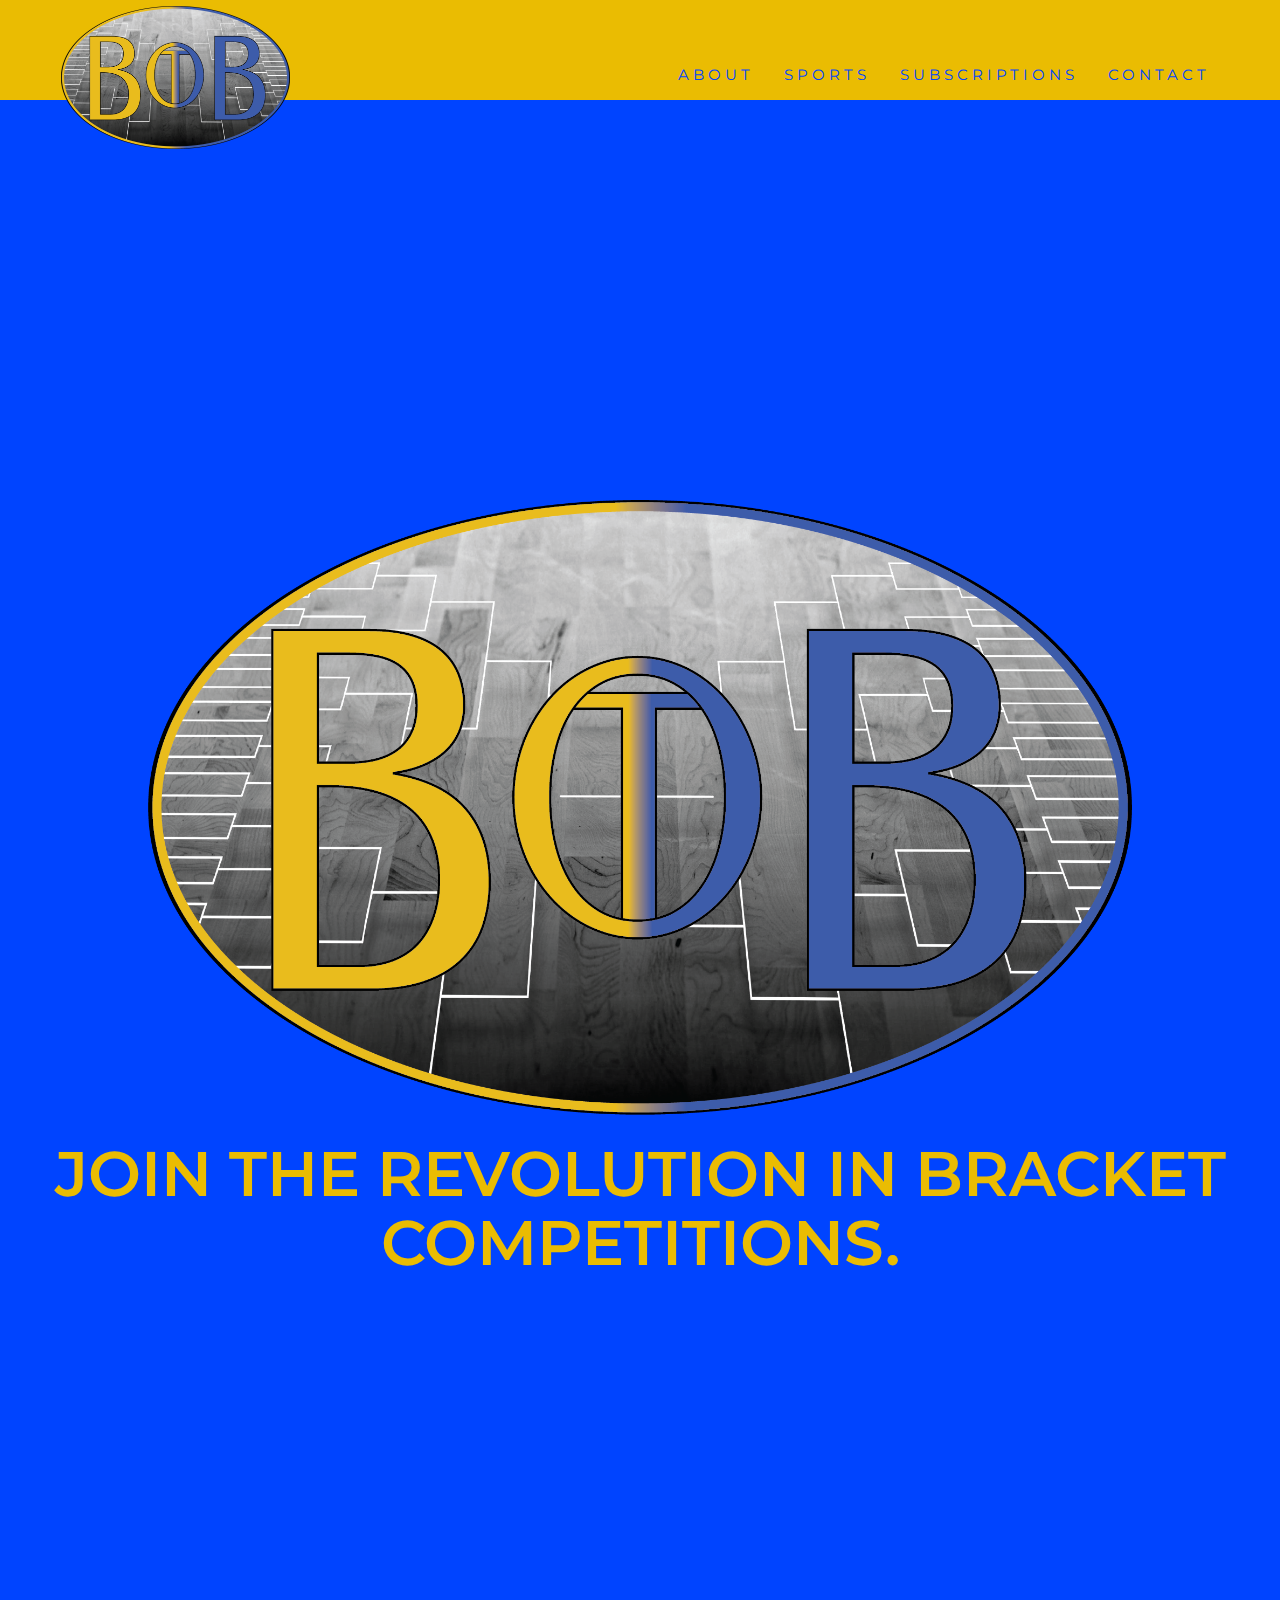
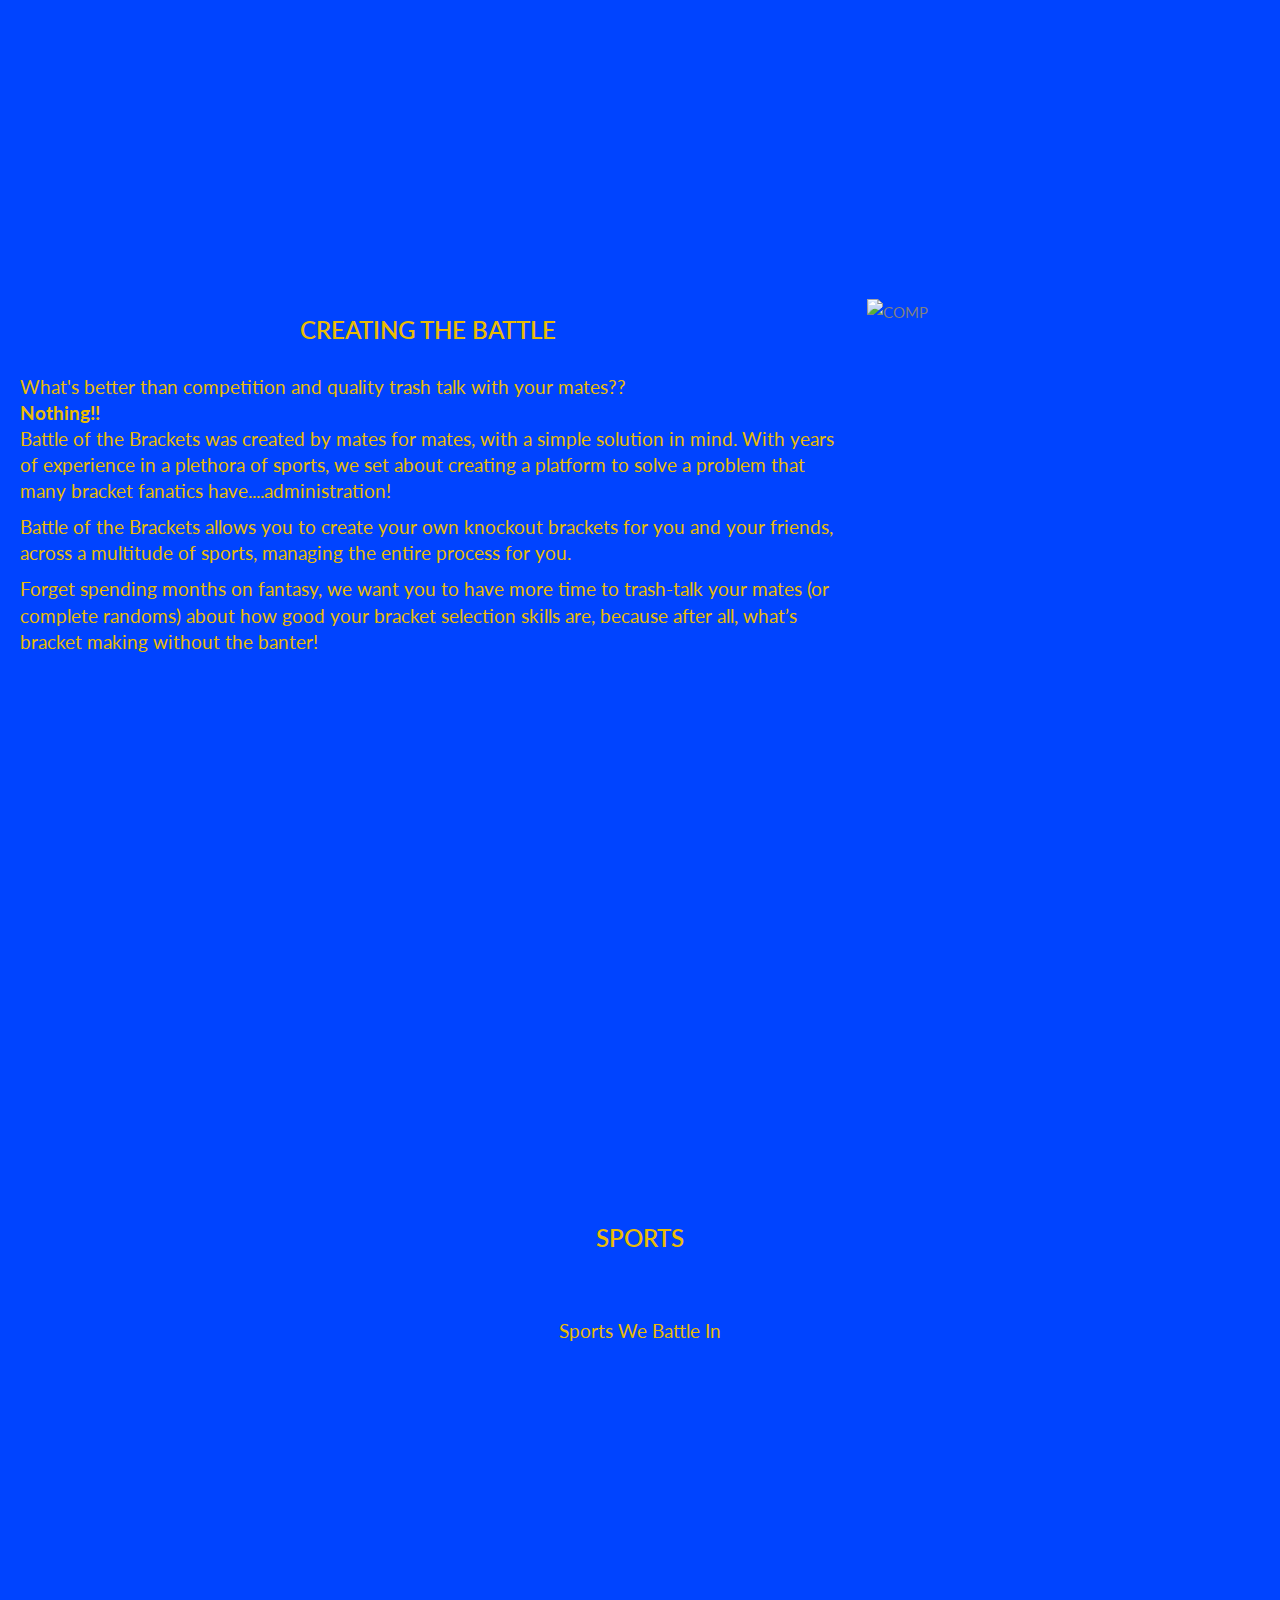
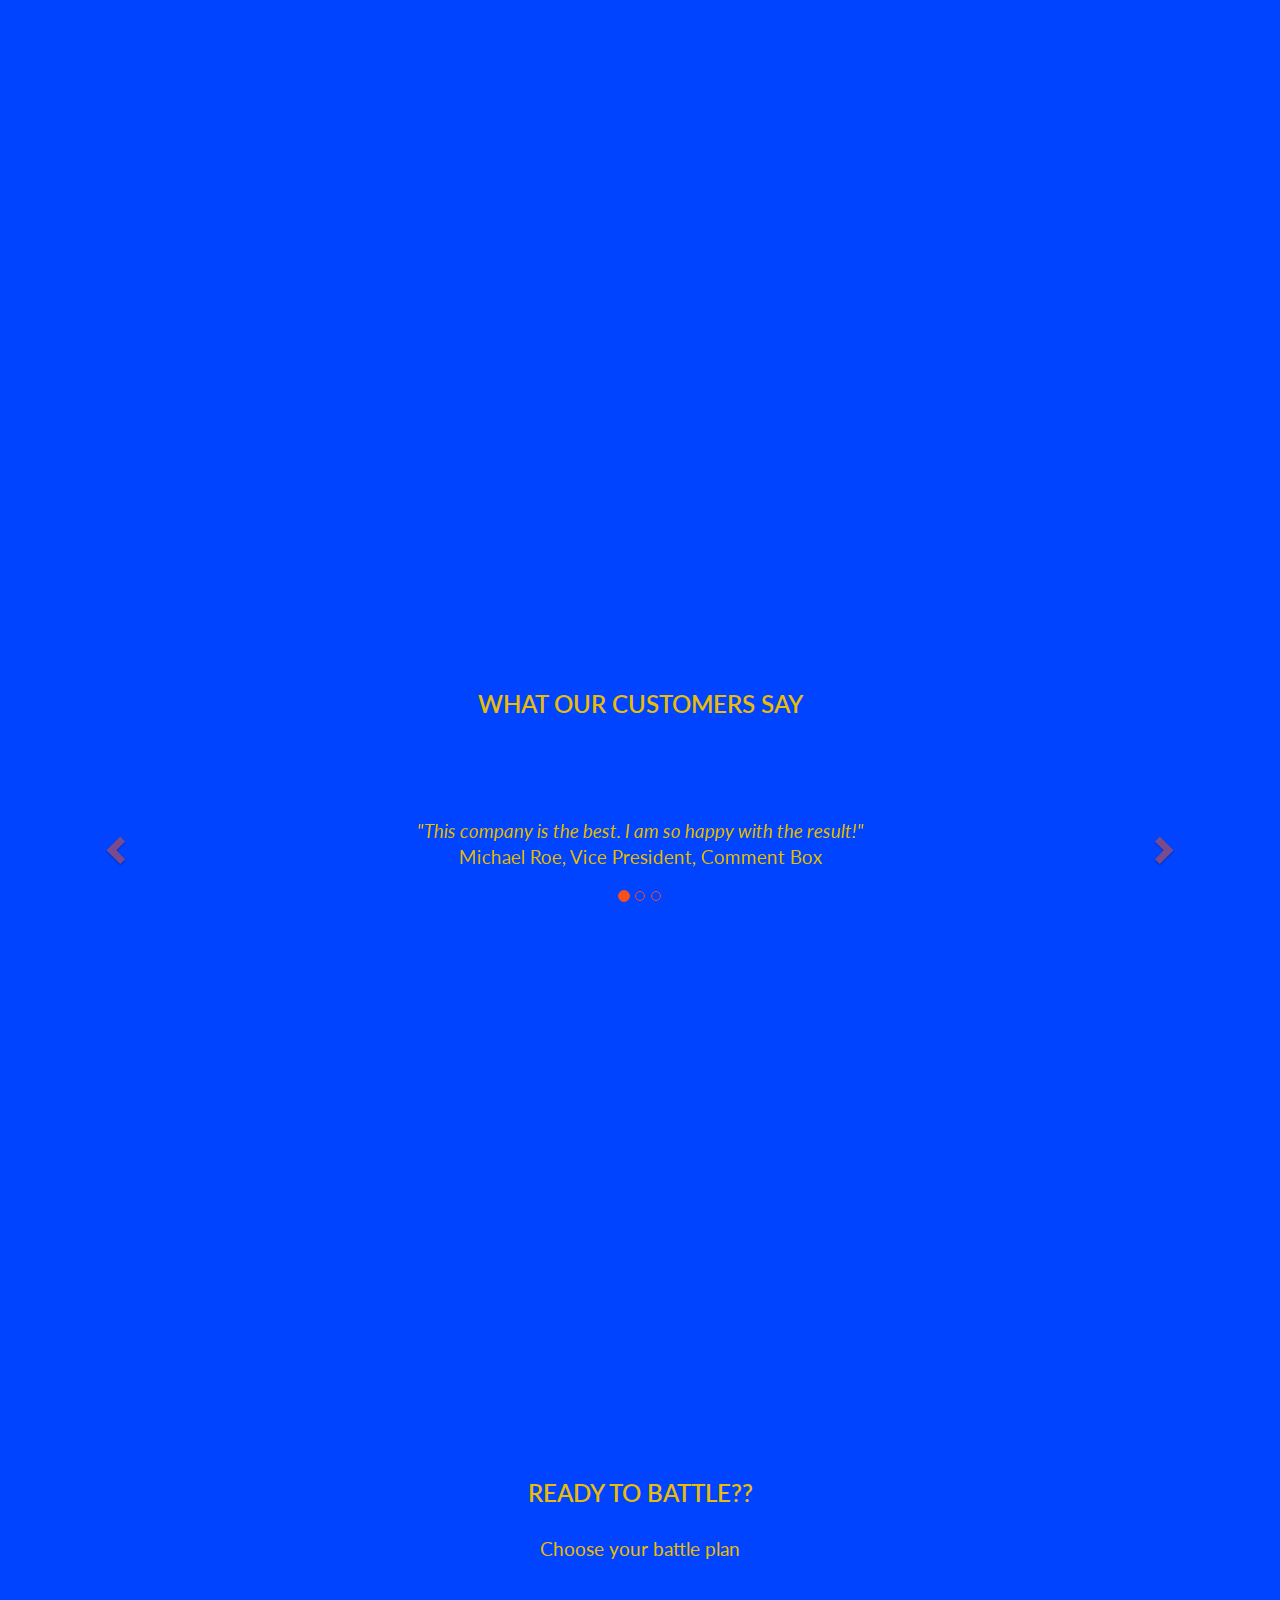
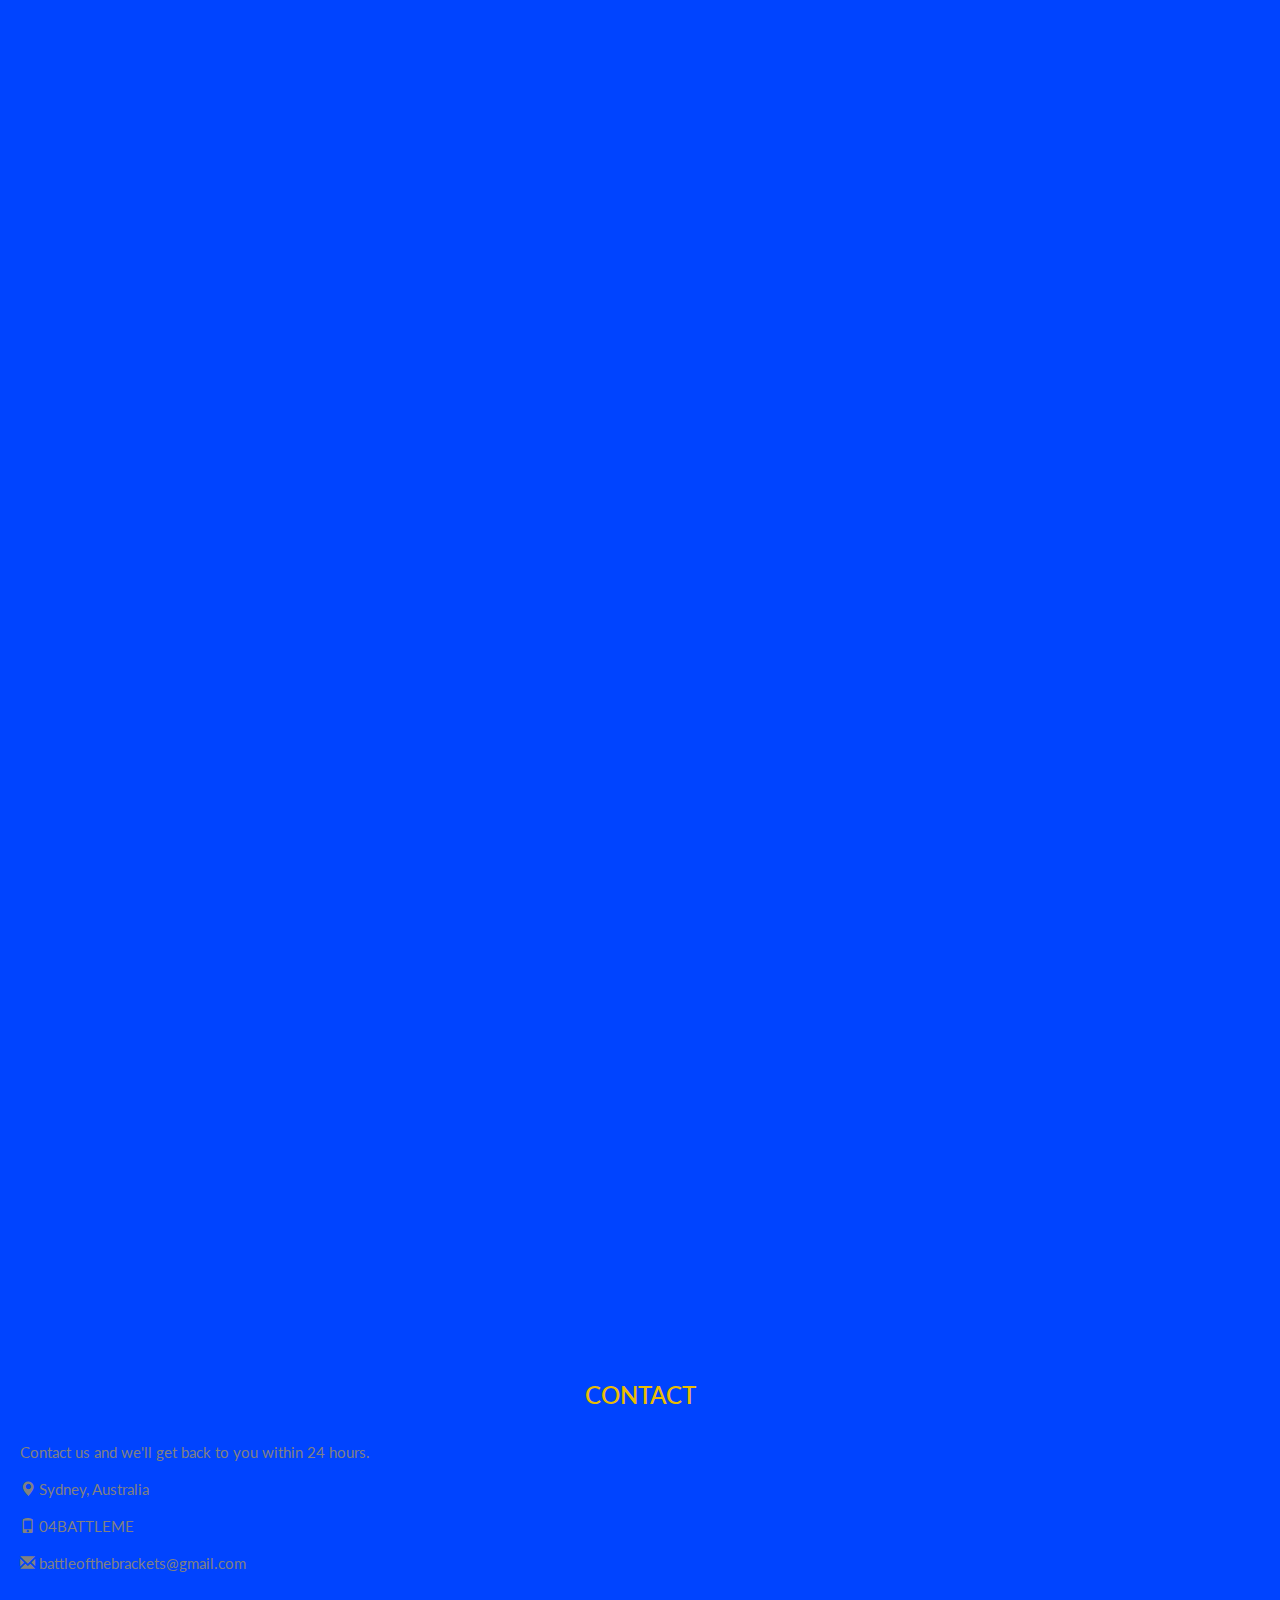
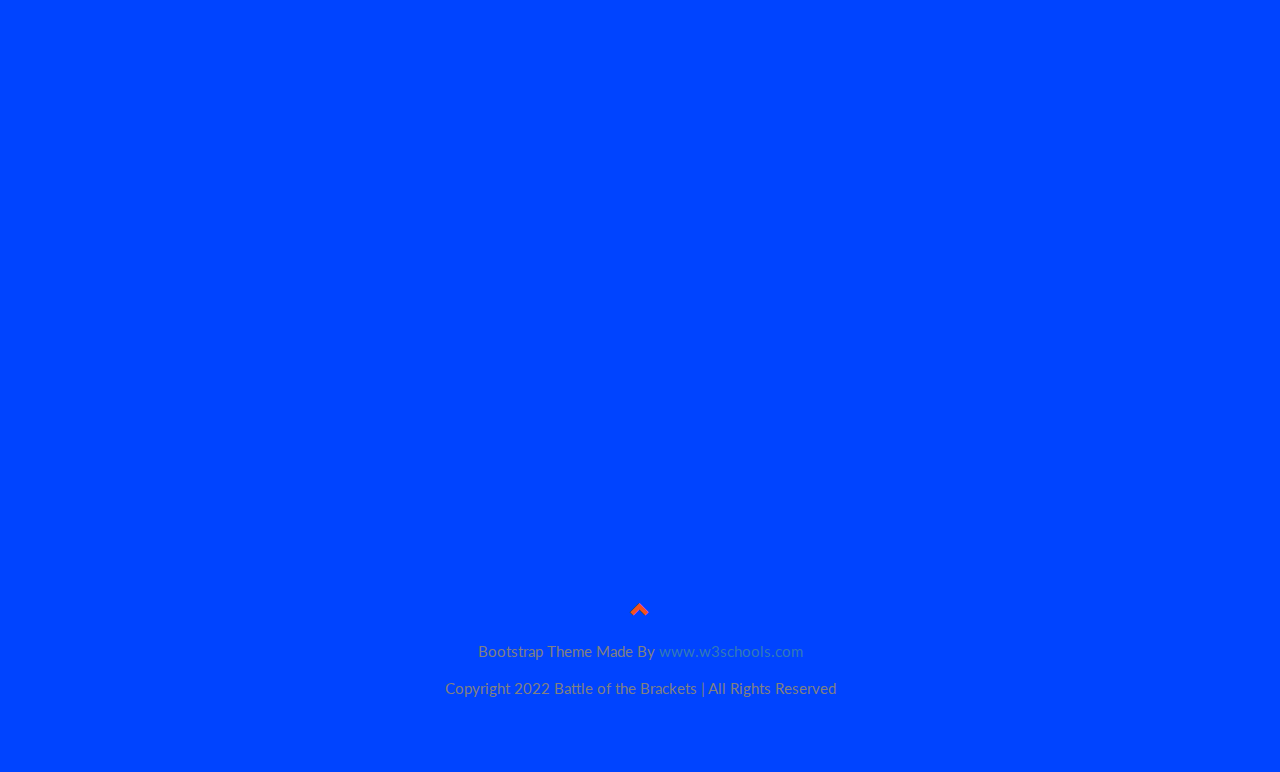
==== index.html @ eb68c1bf "Update index.html" ====
<!DOCTYPE html>
<html lang="en">
<head>
  <!-- Theme Made By www.w3schools.com -->
  <title>Battle of the Brackets</title>
  <meta charset="utf-8">
  <meta name="viewport" content="width=device-width, initial-scale=1.0">
  <link rel="stylesheet" href="https://maxcdn.bootstrapcdn.com/bootstrap/3.4.1/css/bootstrap.min.css">
  <link href="https://fonts.googleapis.com/css?family=Montserrat" rel="stylesheet" type="text/css">
  <link href="https://fonts.googleapis.com/css?family=Lato" rel="stylesheet" type="text/css">
  <script src="https://ajax.googleapis.com/ajax/libs/jquery/3.5.1/jquery.min.js"></script>
  <script src="https://maxcdn.bootstrapcdn.com/bootstrap/3.4.1/js/bootstrap.min.js"></script>
  <style>
  body {
    font: 400 15px Lato, sans-serif;
    background-color: #0044FF;
    line-height: 1.8;
    color: #818181;
  }
  h1 {
    font-size: 36px;
    text-transform: uppercase;
    color: #EABC02;
    font-weight: 600;
    margin-bottom: 30px;
  }
  h2 {
    font-size: 24px;
    text-transform: uppercase;
    color: #EABC02;
    font-weight: 600;
    margin-bottom: 30px;
  }
  h4 {
    font-size: 19px;
    line-height: 1.375em;
    color: #EABC02;
    font-weight: 400;
    margin-bottom: 30px;
  }  
  .jumbotron {
    background-color: #0044FF;
    width: 100%;
    color: #EABC02;
    padding: 100px 25px;
    font-family: Montserrat, sans-serif;
  }
  .container-fluid {
    padding: 60px 20px;
  }
  .fixed-bg {
  background-image: url("featuredblackwhite.jpg");
  width: 100%;
  min-height: 400px;
  background-attachment: fixed; 
  background-position: center;
  background-repeat: no-repeat;
  background-size: cover;
    }
    .bg-grey {
    background-color: #0044FF;
  }
  .logo-small {
    color: #f4511e;
    font-size: 50px;
  }
  .logo {
    color: #f4511e;
    font-size: 200px;
  }
  .thumbnail {
    height: 850px;
    padding: 0 0 15px 0;
    border: none;
    border-radius: 0;
  }
  .thumbnail img {
    width: 100%;
    margin-bottom: 30px;
  }
  .carousel-control.right, .carousel-control.left {
    background-image: none;
    color: #f4511e;
  }
  .carousel-indicators li {
    border-color: #f4511e;
  }
  .carousel-indicators li.active {
    background-color: #f4511e;
  }
  .item h4 {
    font-size: 19px;
    line-height: 1.375em;
    font-weight: 400;
    font-style: italic;
    margin: 70px 0;
  }
  .item span {
    font-style: normal;
  }
  .item1 {
    height: 100px;
    width: 100%;
  }
  .item2 {
    background-color: #CD7F32 !important;
  }
  .item3 {
    background-color: #C0C0C0 !important;
  }
  .item4 {
    background-color: #EABC02 !important;
  }
  .panel {
    border: 1px solid #EABC02; 
    border-radius:0 !important;
    transition: box-shadow 0.5s;
  }
  .panel:hover {
    box-shadow: 5px 0px 40px rgba(0,0,0, .2);
  }
  .panel-body{
    height: 400px;
  }
  .panel-footer .btn:hover {
    border: 1px solid #0044FF;
    background-color: #EABC02 !important;
    color: #0044FF;
  }
  .panel-heading {
    color: #0044FF !important;
    padding: 25px;
    border-bottom: 1px solid transparent;
    border-top-left-radius: 0px;
    border-top-right-radius: 0px;
    border-bottom-left-radius: 0px;
    border-bottom-right-radius: 0px;
  }
  .panel-footer {
    background-color: white !important;
    height: 250px;
  }
  .panel-footer h3 {
    font-size: 32px;
  }
  .panel-footer h4 {
    color: #aaa;
    font-size: 14px;
  }
  .panel-footer .btn {
    margin: 15px 0;
    background-color: #0044FF;
    color: #EABC02;
  }
  .navbar {
    margin-bottom: 0;
    background-color: #EABC02;
    z-index: 9999;
    border: 0;
    font-size: strong 12px !important;
    line-height: 1.42857143 !important;
    letter-spacing: 4px;
    border-radius: 0;
    font-family: Montserrat, sans-serif;
  }
  .navbar li a, .navbar .navbar-brand {
    color: #0044FF !important;
  }
  .navbar-brand {
    padding: 6px;
  }
  .navbar-nav li a:hover, .navbar-nav li.active a {
    color: #f4511e !important;
    background-color: #fff !important;
  }
  .navbar-default .navbar-toggle {
    border-color: transparent;
    color: #fff !important;
  }
  footer .glyphicon {
    font-size: 20px;
    margin-bottom: 20px;
    color: #f4511e;
  }
  .slideanim {visibility:hidden;}
  .slide {
    animation-name: slide;
    -webkit-animation-name: slide;
    animation-duration: 1s;
    -webkit-animation-duration: 1s;
    visibility: visible;
  }
  @keyframes slide {
    0% {
      opacity: 0;
      transform: translateY(70%);
    } 
    100% {
      opacity: 1;
      transform: translateY(0%);
    }
  }
  @-webkit-keyframes slide {
    0% {
      opacity: 0;
      -webkit-transform: translateY(70%);
    } 
    100% {
      opacity: 1;
      -webkit-transform: translateY(0%);
    }
  }
  @media screen and (max-width: 768px) {
    .col-sm-4 {
      text-align: center;
      margin: 25px 0;
    }
    .btn-lg {
      width: 100%;
      margin-bottom: 35px;
    }
  }
  @media screen and (max-width: 480px) {
    .logo {
      font-size: 150px;
    }
  }
  </style>
</head>
<body id="myPage" data-spy="scroll" data-target=".navbar" data-offset="60">

<nav class="navbar navbar-default navbar-fixed-top">
  <div class="container">
    <div class="navbar-header">
      <button type="button" class="navbar-toggle" data-toggle="collapse" data-target="#myNavbar">
        <span class="icon-bar"></span>
        <span class="icon-bar"></span>
        <span class="icon-bar"></span>                        
      </button>
      <a class="navbar-brand" href="#myPage"><img src="BOTB_logo.png" alt="BOTB" width="20%"></a>
    </div>
    <div class="collapse navbar-collapse" id="myNavbar">
      <ul class="nav navbar-nav navbar-right">
        <li><a href="#about">ABOUT</a></li>
        <li><a href="#sports">SPORTS</a></li>
        <li><a href="#subscriptions">SUBSCRIPTIONS</a></li>
        <li><a href="#contact">CONTACT</a></li>
      </ul>
    </div>
  </div>
</nav>

<div class="fixed-bg item1"></div>
  
<div class="jumbotron text-center">
 <img src="BOTB_logo.png" alt="BOTB" width="80%">
  <h1>Join the revolution in bracket competitions.</h1>
</div>
  
<div class="fixed-bg"></div>

  <!-- Container (About Section) -->
<div id="about" class="container-fluid">
  <div class="row">
    <div class="col-sm-8">
      <h2><center>Creating the Battle</center></h2>
      <h4>What's better than competition and quality trash talk with your mates??<br>
      <strong>Nothing!!</strong><br>
      Battle of the Brackets was created by mates for mates, with a simple solution  in mind.  With years of experience in a plethora of sports, we set about creating a platform to solve a problem that many bracket fanatics have....administration!</p>
      <p>Battle of the Brackets allows you to create your own knockout brackets for you and your friends, across a multitude of sports, managing the entire process for you.</p>
<p>Forget spending months on fantasy, we want you to have more time to trash-talk your mates (or complete randoms) about how good your bracket selection skills are, because after all, what’s bracket making without the banter!</p></div>
  <div class="col-sm-4">
  <img src="competition-business1920.jpg" alt="COMP" width="100%" vertical-align="middle"></div>
  </div>
</div>

<div class="fixed-bg"></div>
  
<!-- Container (Sports Section) -->
<div id="sports" class="container-fluid text-center bg-grey">
  <h2>SPORTS</h2><br>
  <h4>Sports We Battle In</h4>
  <div class="row text-center slideanim">
    <div class="col-sm-3 col-xs-10 sport">
      <div class="thumbnail">
        <img src="murray.jpeg" alt="Tennis" width="100%" height="300">
        <p><strong>Tennis</strong></p>
        <p>WTA Finals</p>
        <p>ATP Finals</p>
        <p>Men's Australian Open</p>
        <p>Women's Australian Open</p>
        <p>Men's French Open</p>
        <p>Women's French Open</p>
        <p>Men's Wimbledon</p>
        <p>Women's Wimbledon</p>
        <p>Men's US Open</p>
        <p>Women's US Open </p>
        <p>Men's Olympics</p>
        <p>Women's Olympics</p>
        <p>Masters 1000 Events</p>
      </div>
    </div>
    <div class="col-sm-3 col-xs-10 sport">
      <div class="thumbnail">
        <img src="jordan.jpeg" alt="Basketball" width="100%" height="300">
        <p><strong>Basketball</strong></p>
        <p>EuroLeague Finals</p>
        <p>NCAA Men's Basketball</p>
        <p>NBA Finals</p>
        <p>NCAA Women's Basketball</p>
        <p>FIBA World Cup</p>
        <p>NBL Finals</p>
        <p>&nbsp;</p>
        <p>&nbsp;</p>
        <p>&nbsp;</p>
        <p>&nbsp;</p>
        <p>&nbsp;</p>
        <p>&nbsp;</p>
        <p>&nbsp;</p>
      </div>
    </div>
    <div class="col-sm-3 col-xs-10 sport">
      <div class="thumbnail">
        <img src="ronaldo.jpeg" alt="Football" width="100%" height="300">
        <p><strong>Football</strong></p>
        <p>EUFA Europa League</p>
        <p>FA Cup</p>
        <p>Copa America</p>
        <p>AFC Asian Cup</p>
        <p>UEFA European Championship</p>
        <p>UEFA Champions League KO</p>
        <p>FIFA Women's World Cup</p>
        <p>FIFA World Cup</p>
        <p>A League Finals</p>
        <p>&nbsp;</p>
        <p>&nbsp;</p>
        <p>&nbsp;</p>
        <p>&nbsp;</p>
      </div>
    </div>
     <div class="col-sm-3 col-xs-10 sport">
      <div class="thumbnail">
        <img src="fighter.jpeg" alt="Other Sports" width="100%" height="300">
        <p><strong>Other Sports</strong></p>
        <p>AFL Finals</p>
        <p>Baseball World Series</p>
        <p>Cricket T20 World Cup</p>
        <p>Cricket ODI World Cup</p>
        <p>NFL Playoffs</p>
        <p>NHL Playoffs</p>
        <p>NRL Finals</p>
        <p>Rugby League World Cup</p>
        <p>Rugby World Cup</p>
        <p>Golf World Matchplay</p>
        <p>Table Tennis</p>
        <p>E-Sports</p>
        <p>&nbsp;</p>
      </div>
    </div>
  </div><br>
  
  <h2>What our customers say</h2>
  <div id="myCarousel" class="carousel slide text-center" data-ride="carousel">
    <!-- Indicators -->
    <ol class="carousel-indicators">
      <li data-target="#myCarousel" data-slide-to="0" class="active"></li>
      <li data-target="#myCarousel" data-slide-to="1"></li>
      <li data-target="#myCarousel" data-slide-to="2"></li>
    </ol>

    <!-- Wrapper for slides -->
    <div class="carousel-inner" role="listbox">
      <div class="item active">
        <h4>"This company is the best. I am so happy with the result!"<br><span>Michael Roe, Vice President, Comment Box</span></h4>
      </div>
      <div class="item">
        <h4>"One word... WOW!!"<br><span>John Doe, Salesman, Rep Inc</span></h4>
      </div>
      <div class="item">
        <h4>"Could I... BE any more happy with this company?"<br><span>Chandler Bing, Actor, FriendsAlot</span></h4>
      </div>
    </div>

    <!-- Left and right controls -->
    <a class="left carousel-control" href="#myCarousel" role="button" data-slide="prev">
      <span class="glyphicon glyphicon-chevron-left" aria-hidden="true"></span>
      <span class="sr-only">Previous</span>
    </a>
    <a class="right carousel-control" href="#myCarousel" role="button" data-slide="next">
      <span class="glyphicon glyphicon-chevron-right" aria-hidden="true"></span>
      <span class="sr-only">Next</span>
    </a>
  </div>
</div>

<div class="fixed-bg"></div>

<!-- Container (Subscriptions Section) -->
<div id="subscriptions" class="container-fluid">
  <div class="text-center">
    <h2>READY TO BATTLE??</h2>
    <h4>Choose your battle plan</h4>
  </div>
  <div class="row slideanim">
    <div class="col-sm-4 col-xs-12">
      <div class="panel panel-default text-center">
        <div class="panel-heading item2">
          <h1>Bronze</h1>
          <p>If you're a cat</p>
        </div>
        <div class="panel-body">
          <p>Access to a limited<br>
             number of free public<br>
             games.</p>
          <p>Will help you see<br>
             what you are missing<br>
             out on.</p>
        </div>
        <div class="panel-footer">
          <h3>FREE</h3>
          <h4>&nbsp;</h4>
          <h4>&nbsp;</h4>
          <button class="btn btn-lg">Sign Up</button>
        </div>
      </div>      
    </div>     
    <div class="col-sm-4 col-xs-12">
      <div class="panel panel-default text-center">
        <div class="panel-heading item3">
          <h1>Silver</h1>
          <p>Nearly there...</p>
        </div>
        <div class="panel-body">
          <p>All Bronze inclusions</p>
          <p><strong>PLUS...</strong></p>
          <p>FREE entry to 2 public prize tournaments per calendar year.</p>
          <p>Access to create your own brackets and games.</p>
          <p>Create your own leagues with your mates that includes:</p>
          <p>1. Automatic Scoring</p>
          <p>2. Prize Allocation System</p>
          <p>3. League Manager Capabilities</p>
        </div>
        <div class="panel-footer">
          <h3>$10</h3>
          <h4>per year</h4>
          <h4>renewed annually</h4>
          <button class="btn btn-lg">Sign Up</button>
        </div>
      </div>      
    </div>       
    <div class="col-sm-4 col-xs-12">
      <div class="panel panel-default text-center">
        <div class="panel-heading item4">
          <h1>Gold</h1>
          <p>For the Winners!!</p>
        </div>
        <div class="panel-body">
          <p>All Silver inclusions</p>
          <p><strong>PLUS...</strong></p>
          <p>FREE entry to unlimited public prize tournaments!</p>
        </div>
        <div class="panel-footer">
          <h3>$20</h3>
          <h4>per year</h4>
          <h4>renewed annually</h4>
          <button class="btn btn-lg">Sign Up</button>
        </div>
      </div>      
    </div>    
  </div>
</div>

<div class="fixed-bg"></div>
  
<!-- Container (Contact Section) -->
<div id="contact" class="container-fluid bg-grey">
  <h2 class="text-center">CONTACT</h2>
  <div class="row">
    <div class="col-sm-5">
      <p>Contact us and we'll get back to you within 24 hours.</p>
      <p><span class="glyphicon glyphicon-map-marker"></span> Sydney, Australia</p>
      <p><span class="glyphicon glyphicon-phone"></span> 04BATTLEME</p>
      <p><span class="glyphicon glyphicon-envelope"></span> battleofthebrackets@gmail.com</p>
    </div>
    <div class="col-sm-7 slideanim">
      <div class="row">
        <div class="col-sm-6 form-group">
         <form action="mailto:matthewbates1412@hotmail.com" method="post" enctype="text/plain">
          <input class="form-control" id="name" name="name" placeholder="Name" type="text" required>
        </div>
        <div class="col-sm-6 form-group">
          <input class="form-control" id="email" name="email" placeholder="Email" type="email" required>
        </div>
      </div>
      <textarea class="form-control" id="comments" name="comments" placeholder="Comment" rows="5"></textarea><br>
      <div class="row">
        <div class="col-sm-12 form-group">
          <button class="btn btn-default pull-right" type="submit">Send</button>
        </div>
      </div>
    </div>
  </div>
</div>

<!-- Image of location/map -->
<div class="fixed-bg"></div>
<footer class="container-fluid text-center">
  <a href="#myPage" title="To Top">
    <span class="glyphicon glyphicon-chevron-up"></span>
  </a>
  <p>Bootstrap Theme Made By <a href="https://www.w3schools.com" title="Visit w3schools">www.w3schools.com</a></p>
  <p>Copyright 2022 Battle of the Brackets | All Rights Reserved
</footer>

<script>
$(document).ready(function(){
  // Add smooth scrolling to all links in navbar + footer link
  $(".navbar a, footer a[href='#myPage']").on('click', function(event) {
    // Make sure this.hash has a value before overriding default behavior
    if (this.hash !== "") {
      // Prevent default anchor click behavior
      event.preventDefault();

      // Store hash
      var hash = this.hash;

      // Using jQuery's animate() method to add smooth page scroll
      // The optional number (900) specifies the number of milliseconds it takes to scroll to the specified area
      $('html, body').animate({
        scrollTop: $(hash).offset().top
      }, 900, function(){
   
        // Add hash (#) to URL when done scrolling (default click behavior)
        window.location.hash = hash;
      });
    } // End if
  });
  
  $(window).scroll(function() {
    $(".slideanim").each(function(){
      var pos = $(this).offset().top;

      var winTop = $(window).scrollTop();
        if (pos < winTop + 600) {
          $(this).addClass("slide");
        }
    });
  });
})
</script>

</body>
</html>
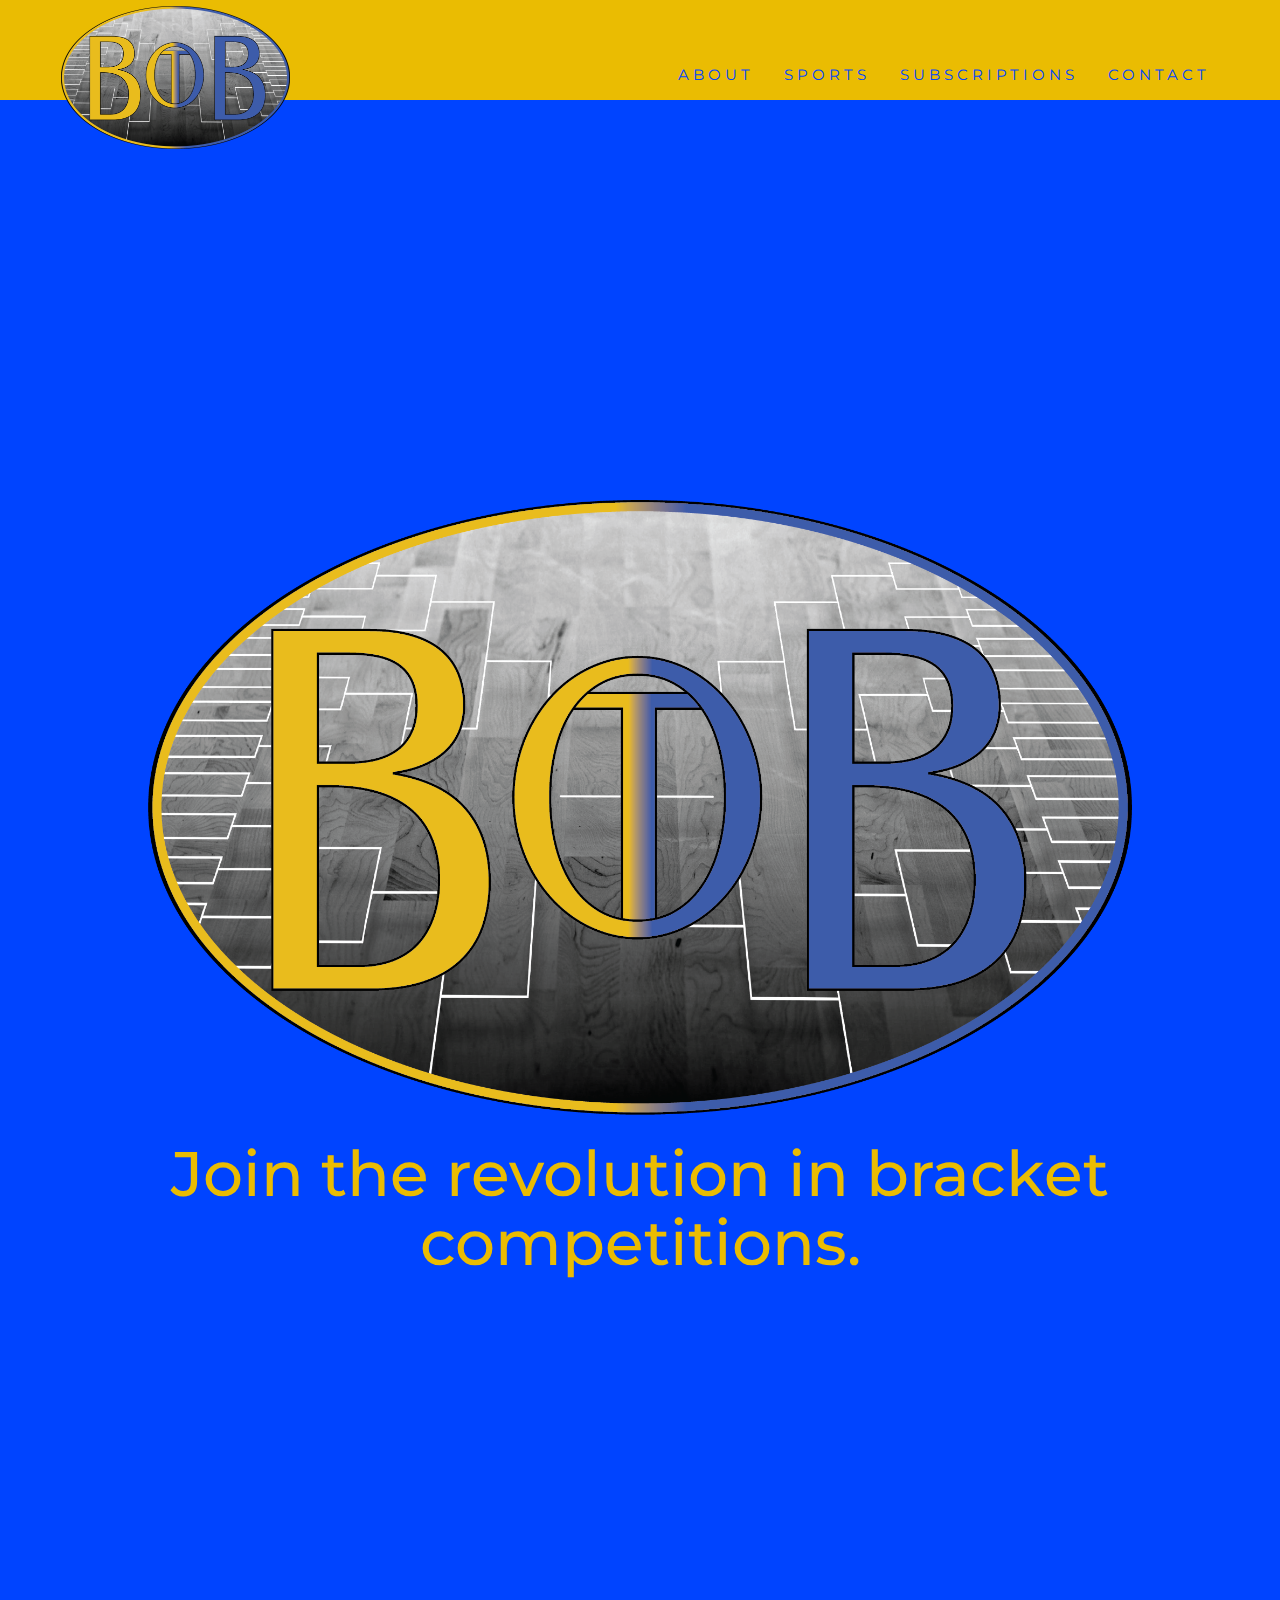
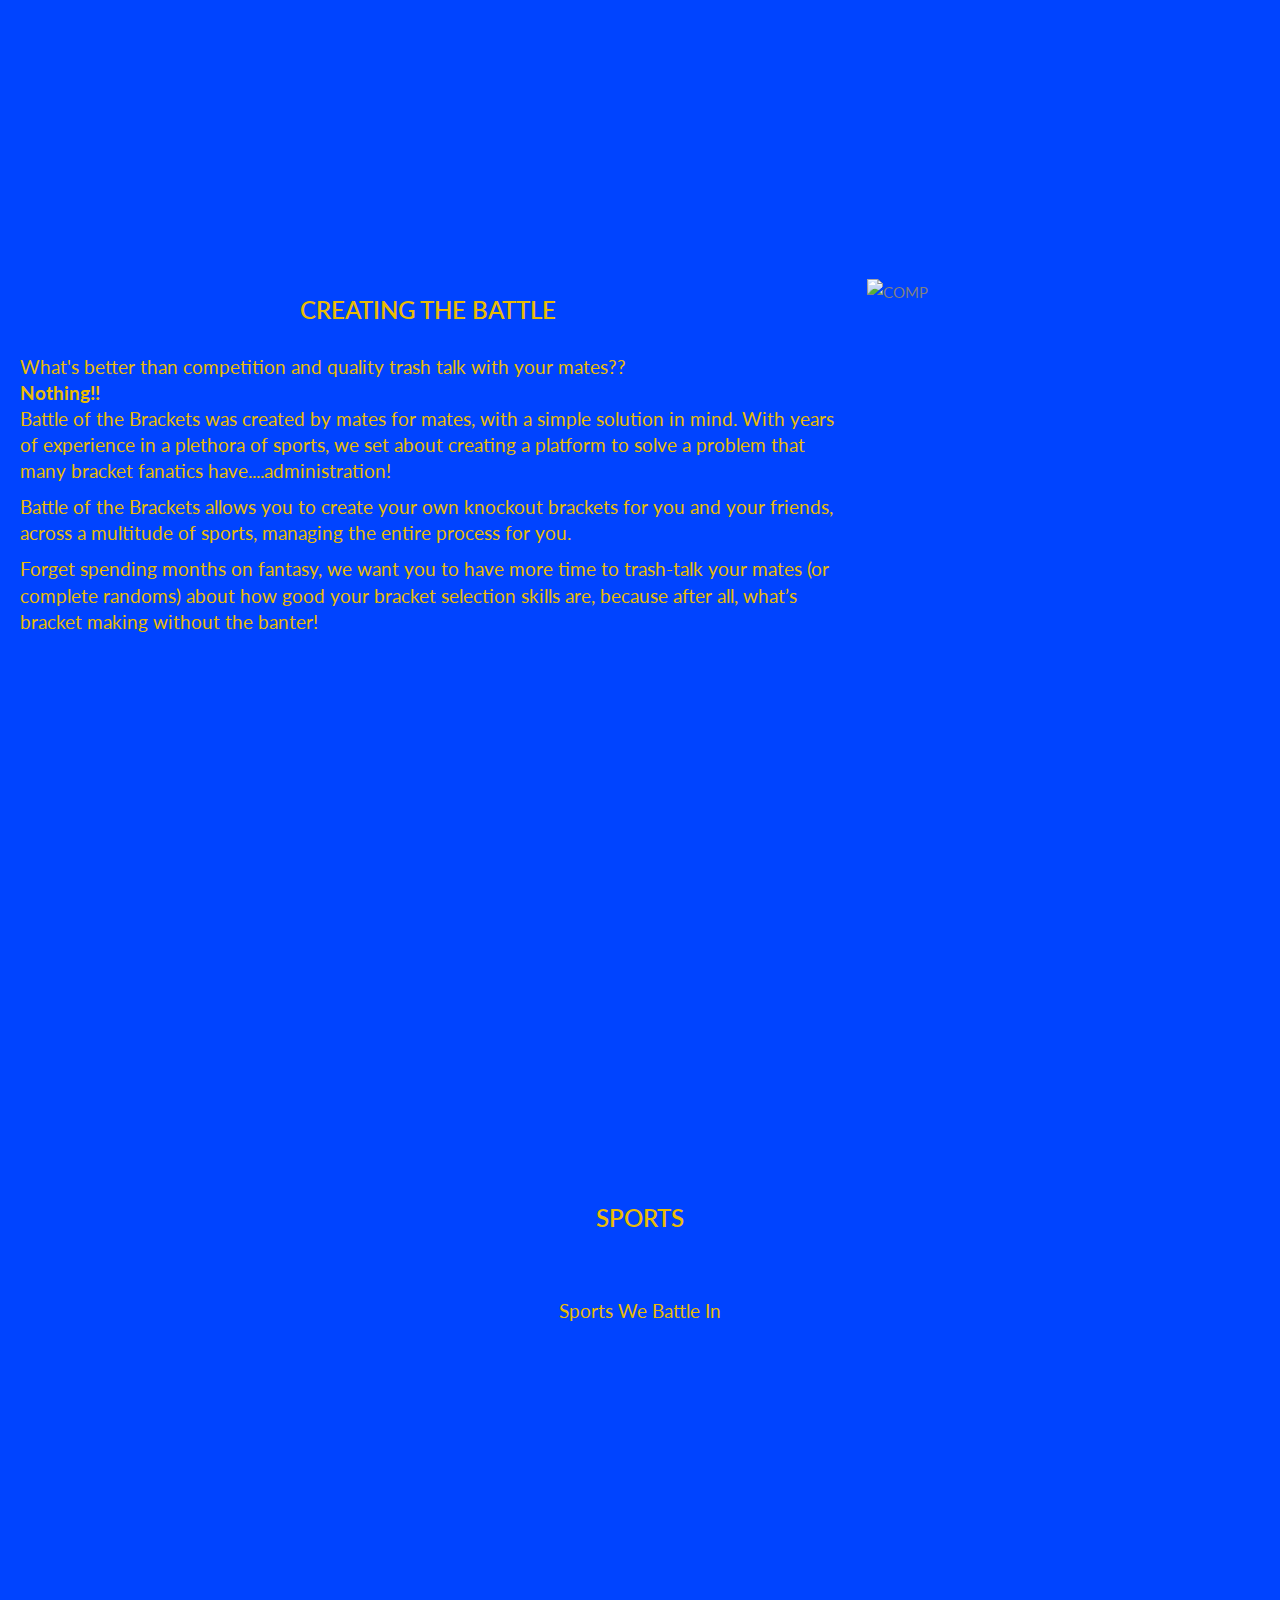
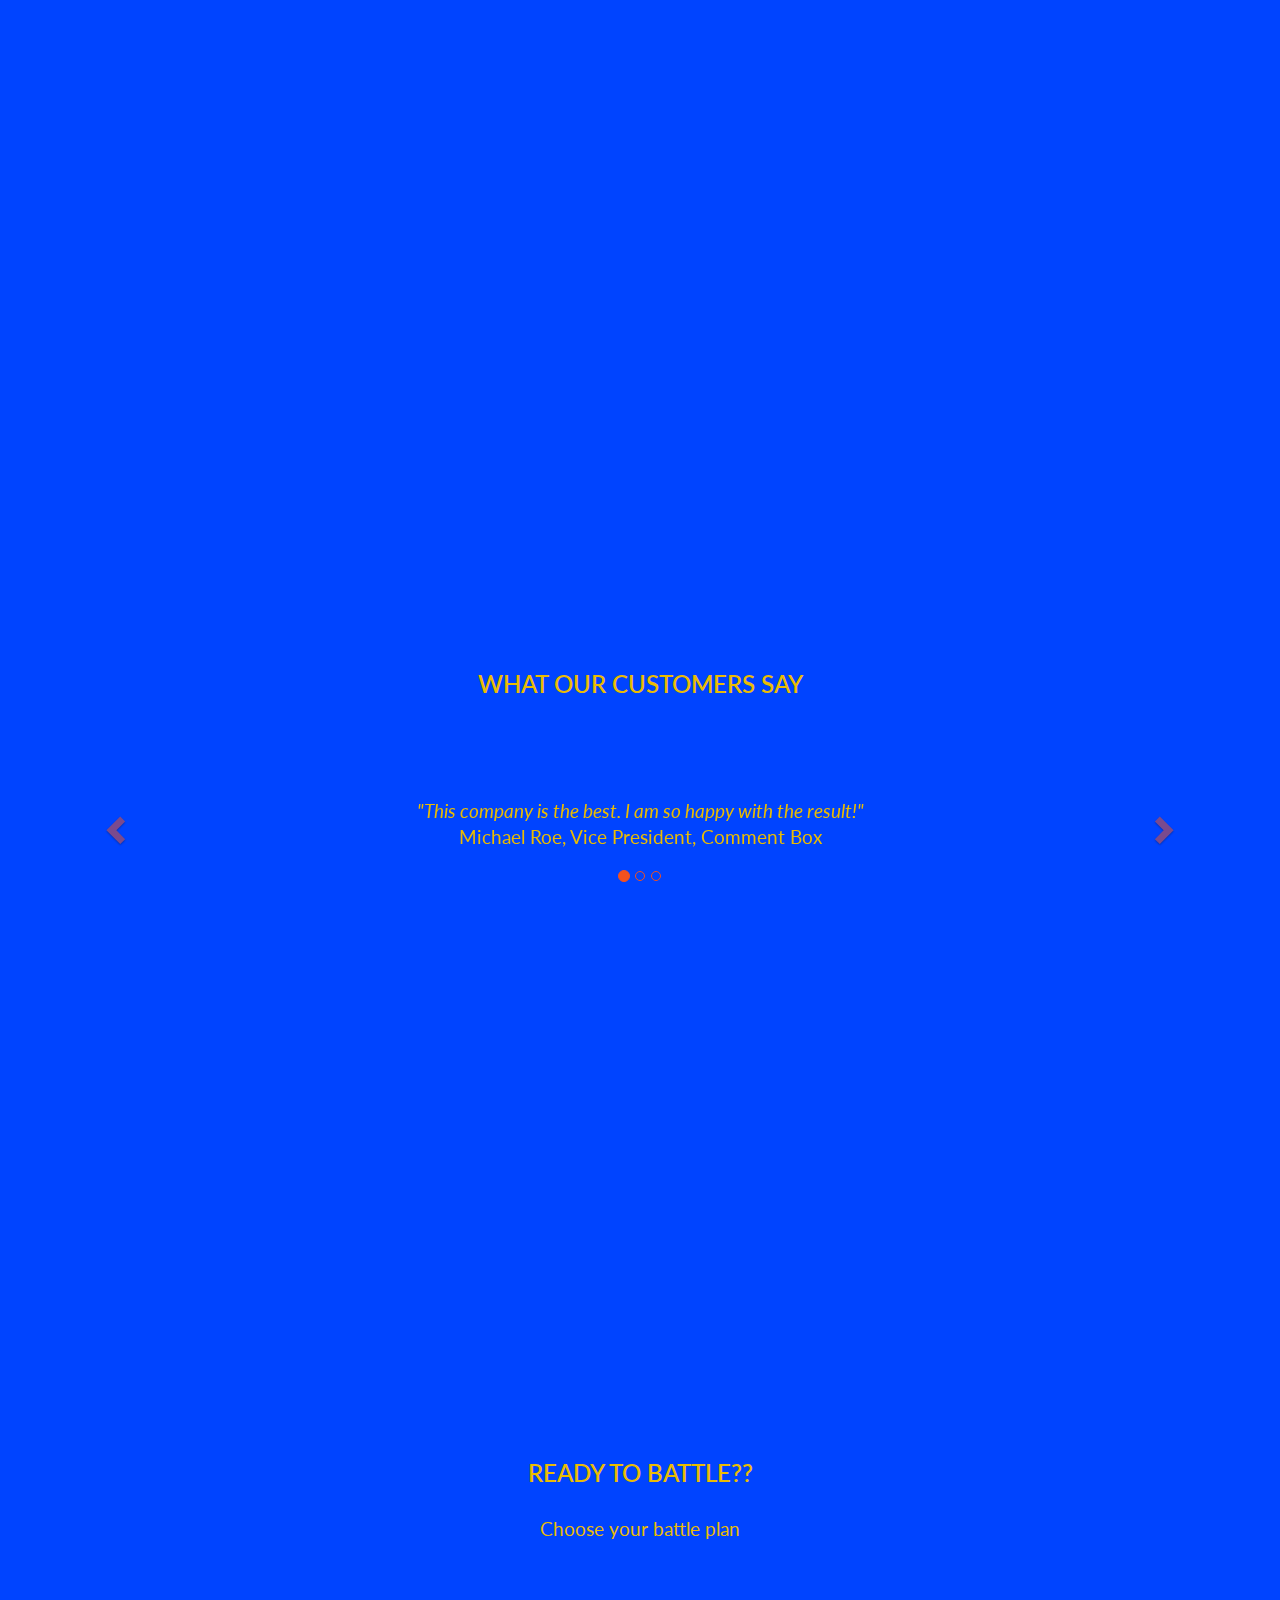
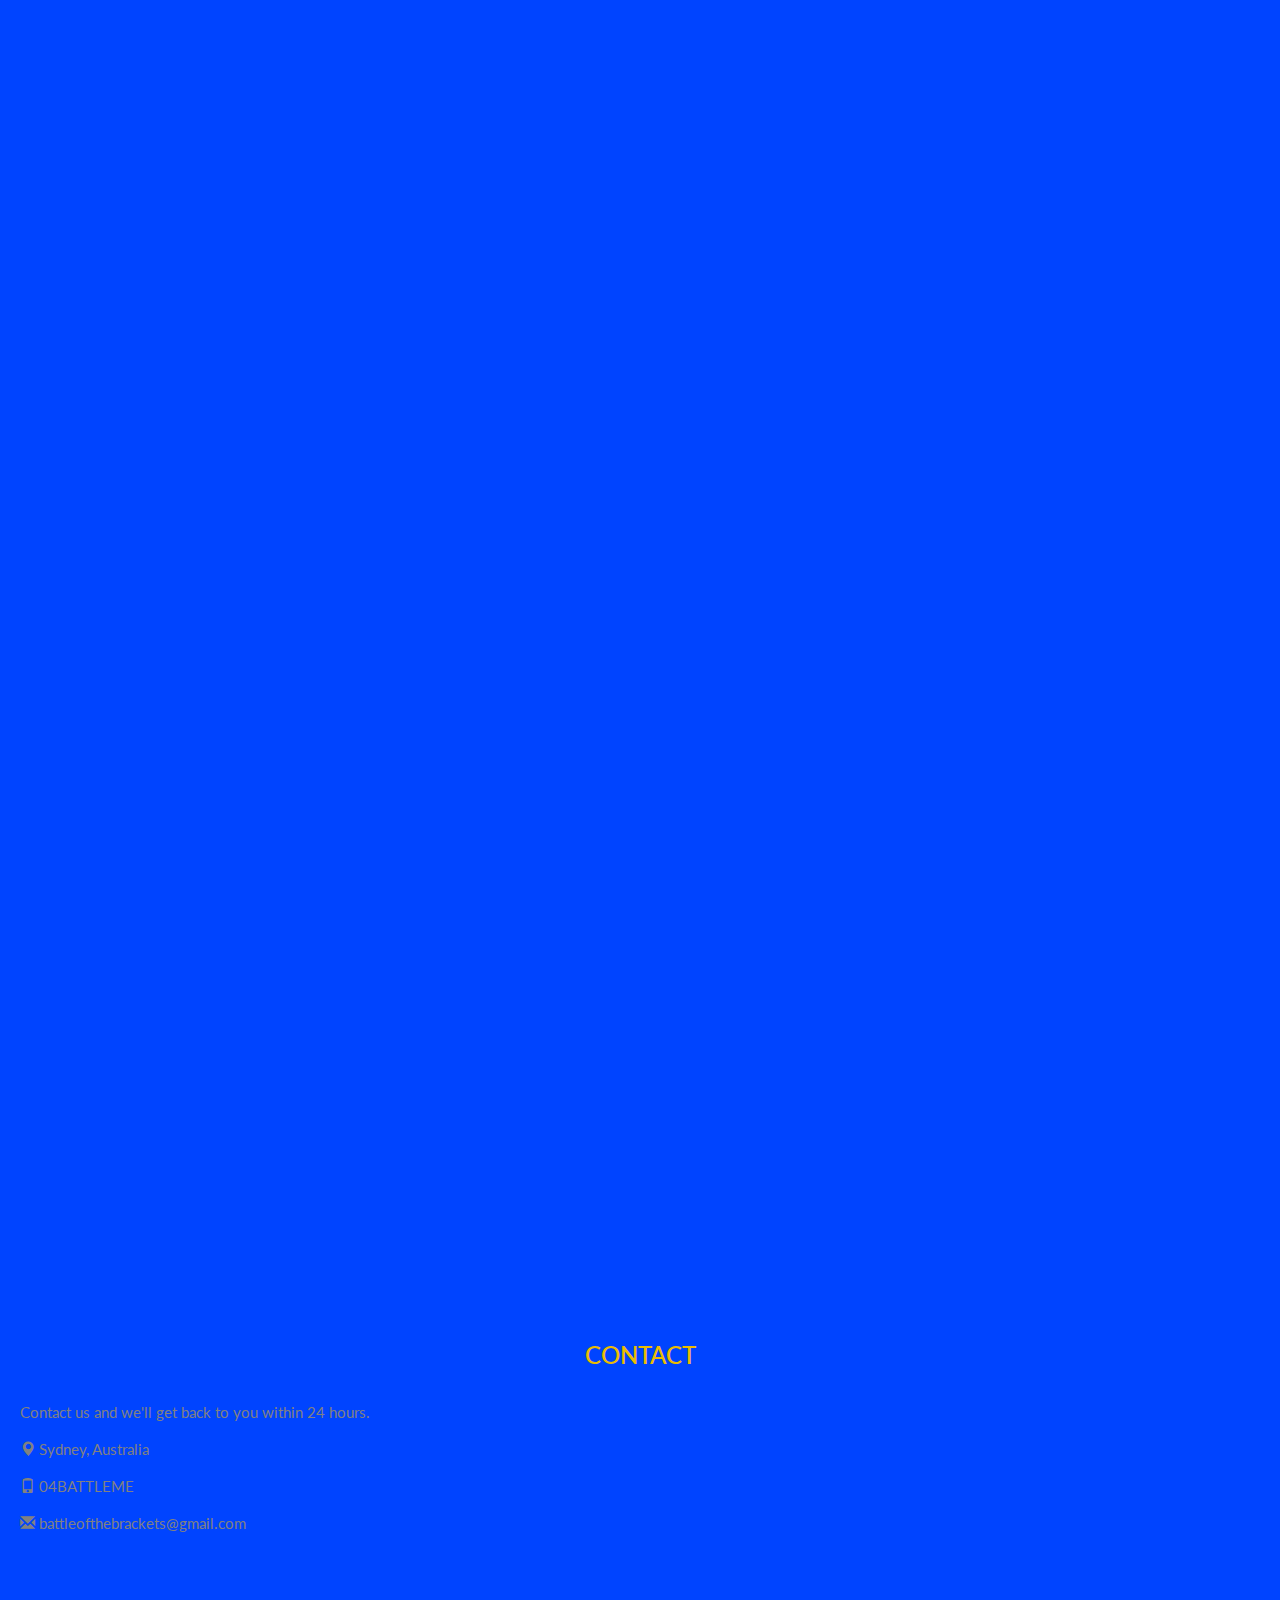
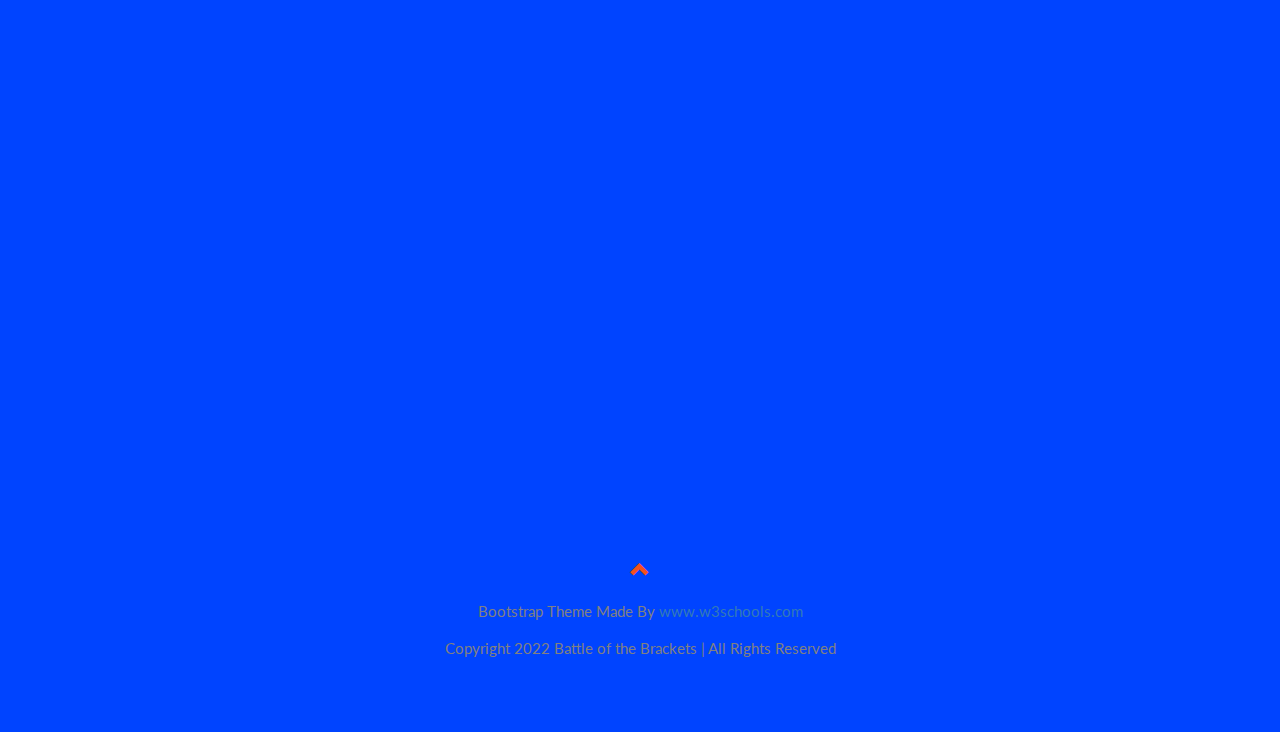
==== commit f9bfeaac: "Update index.html" ====
--- a/index.html
+++ b/index.html
@@ -16,13 +16,6 @@
     background-color: #0044FF;
     line-height: 1.8;
     color: #818181;
-  }
-  h1 {
-    font-size: 36px;
-    text-transform: uppercase;
-    color: #EABC02;
-    font-weight: 600;
-    margin-bottom: 30px;
   }
   h2 {
     font-size: 24px;
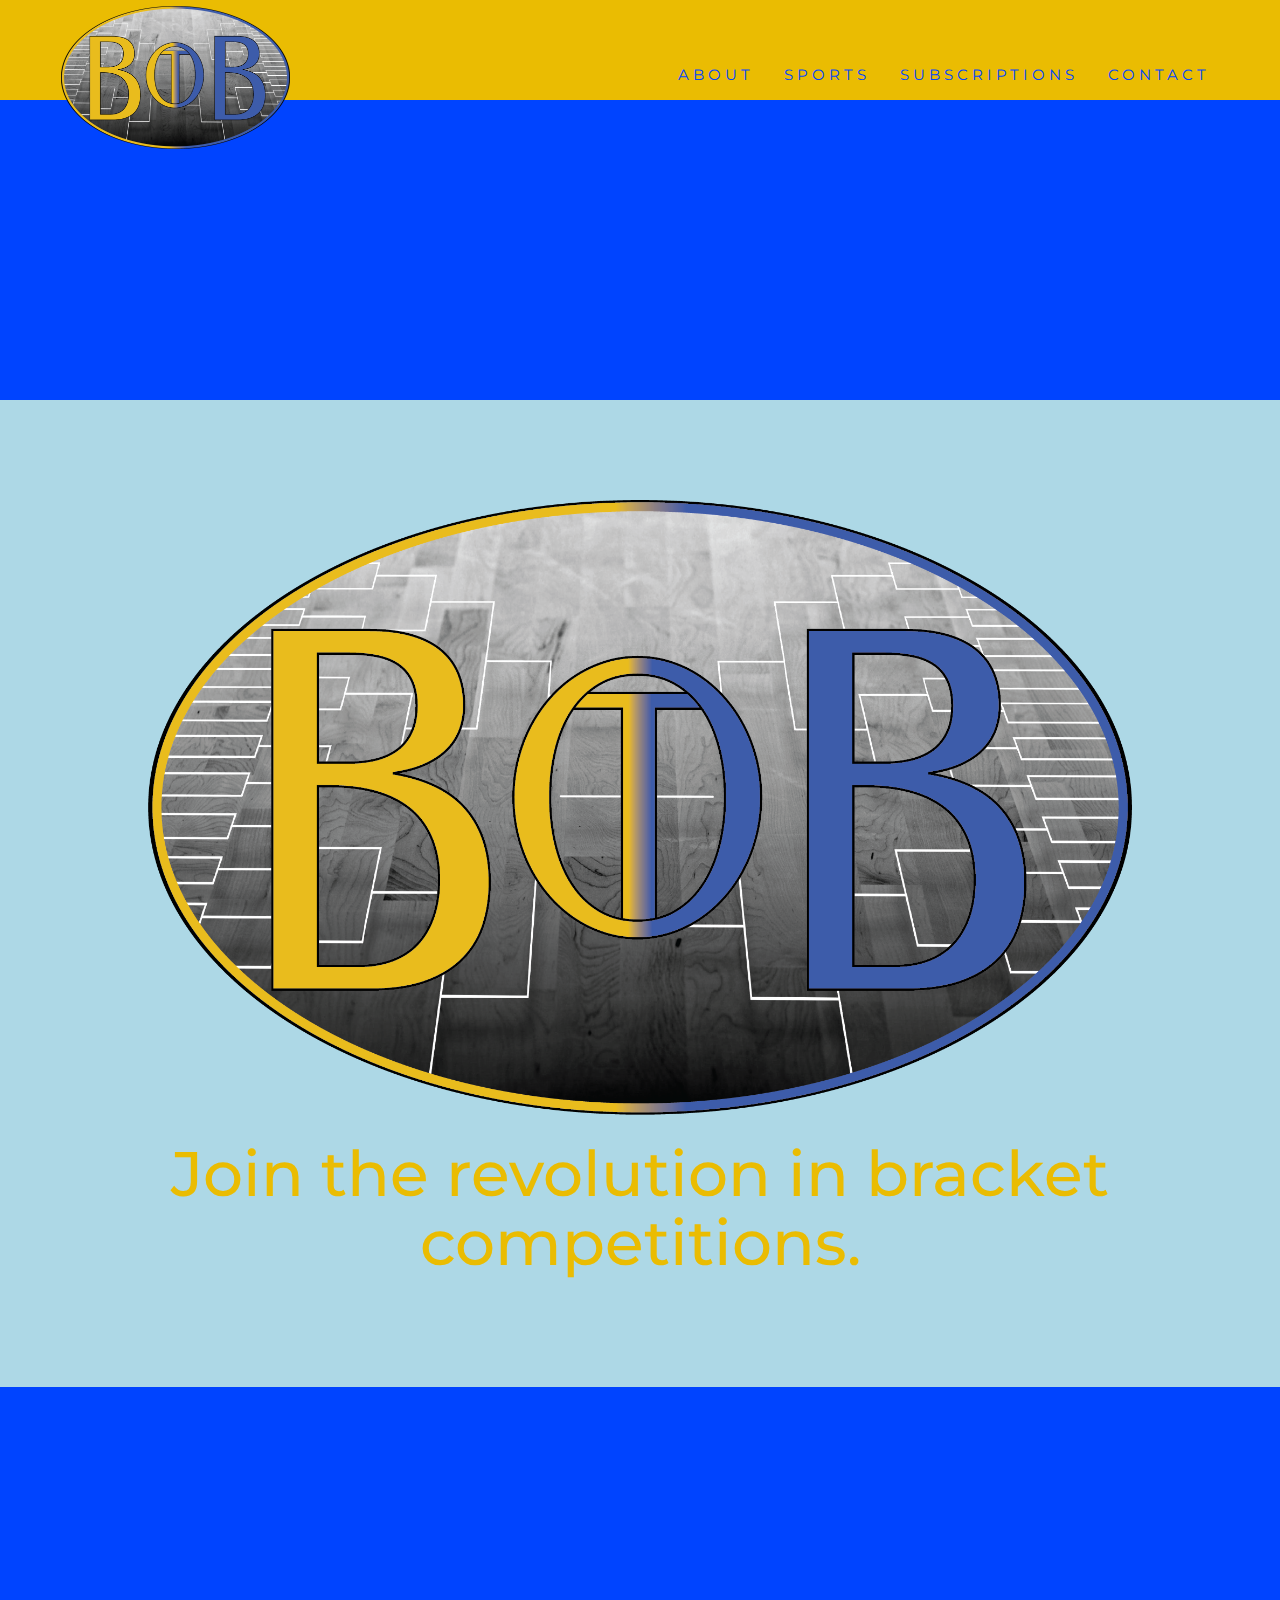
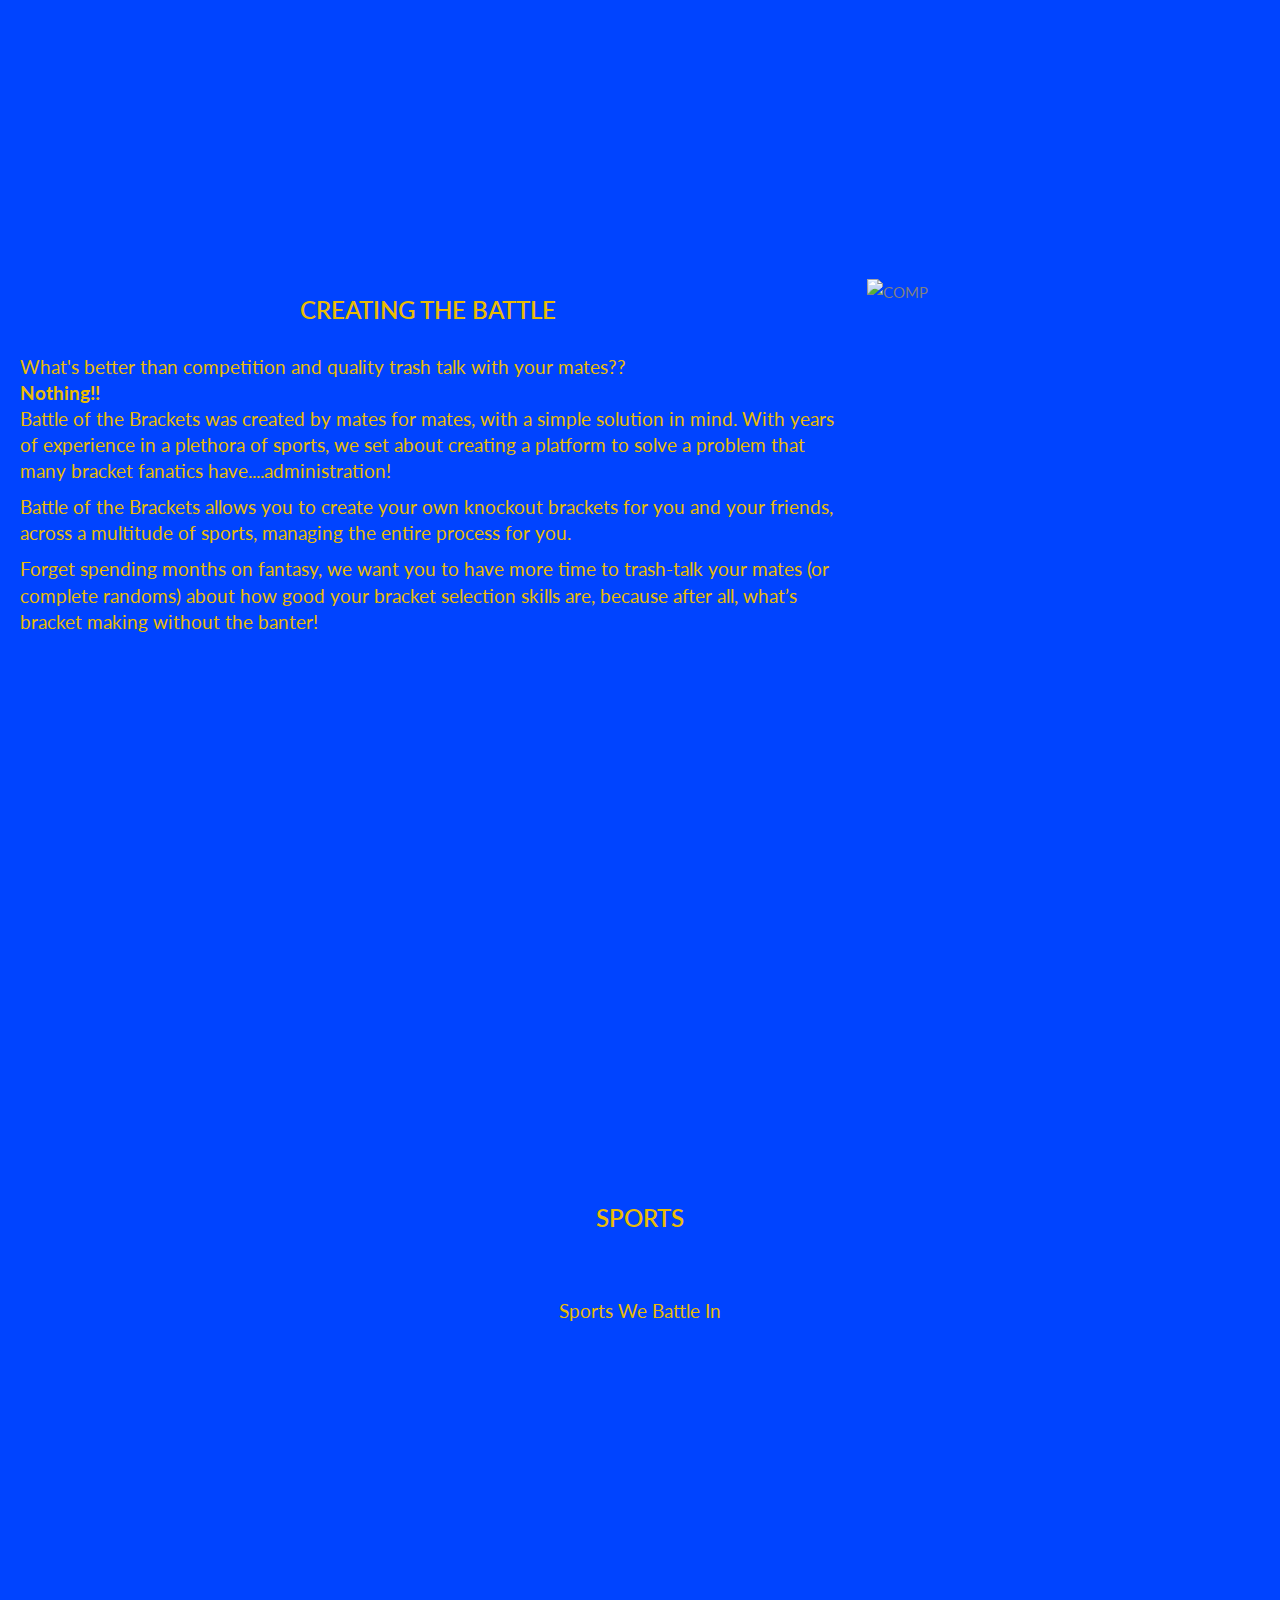
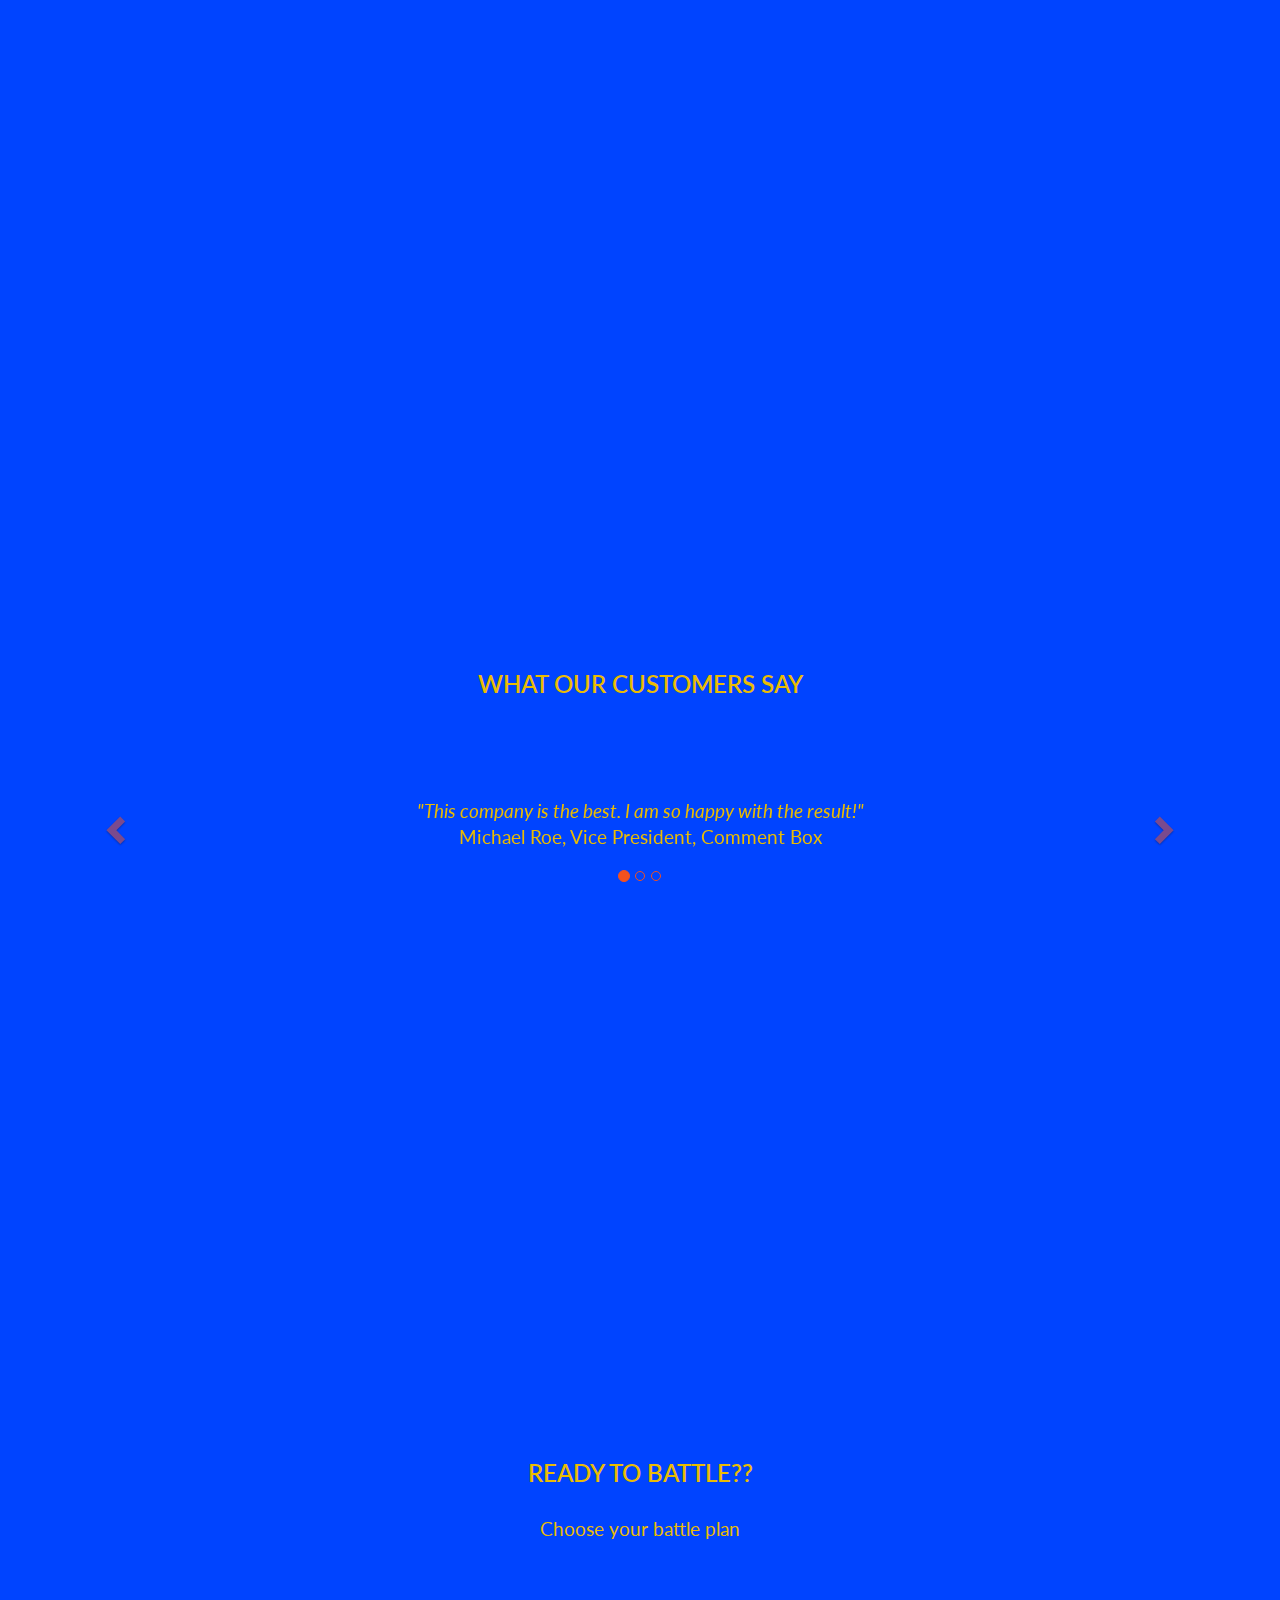
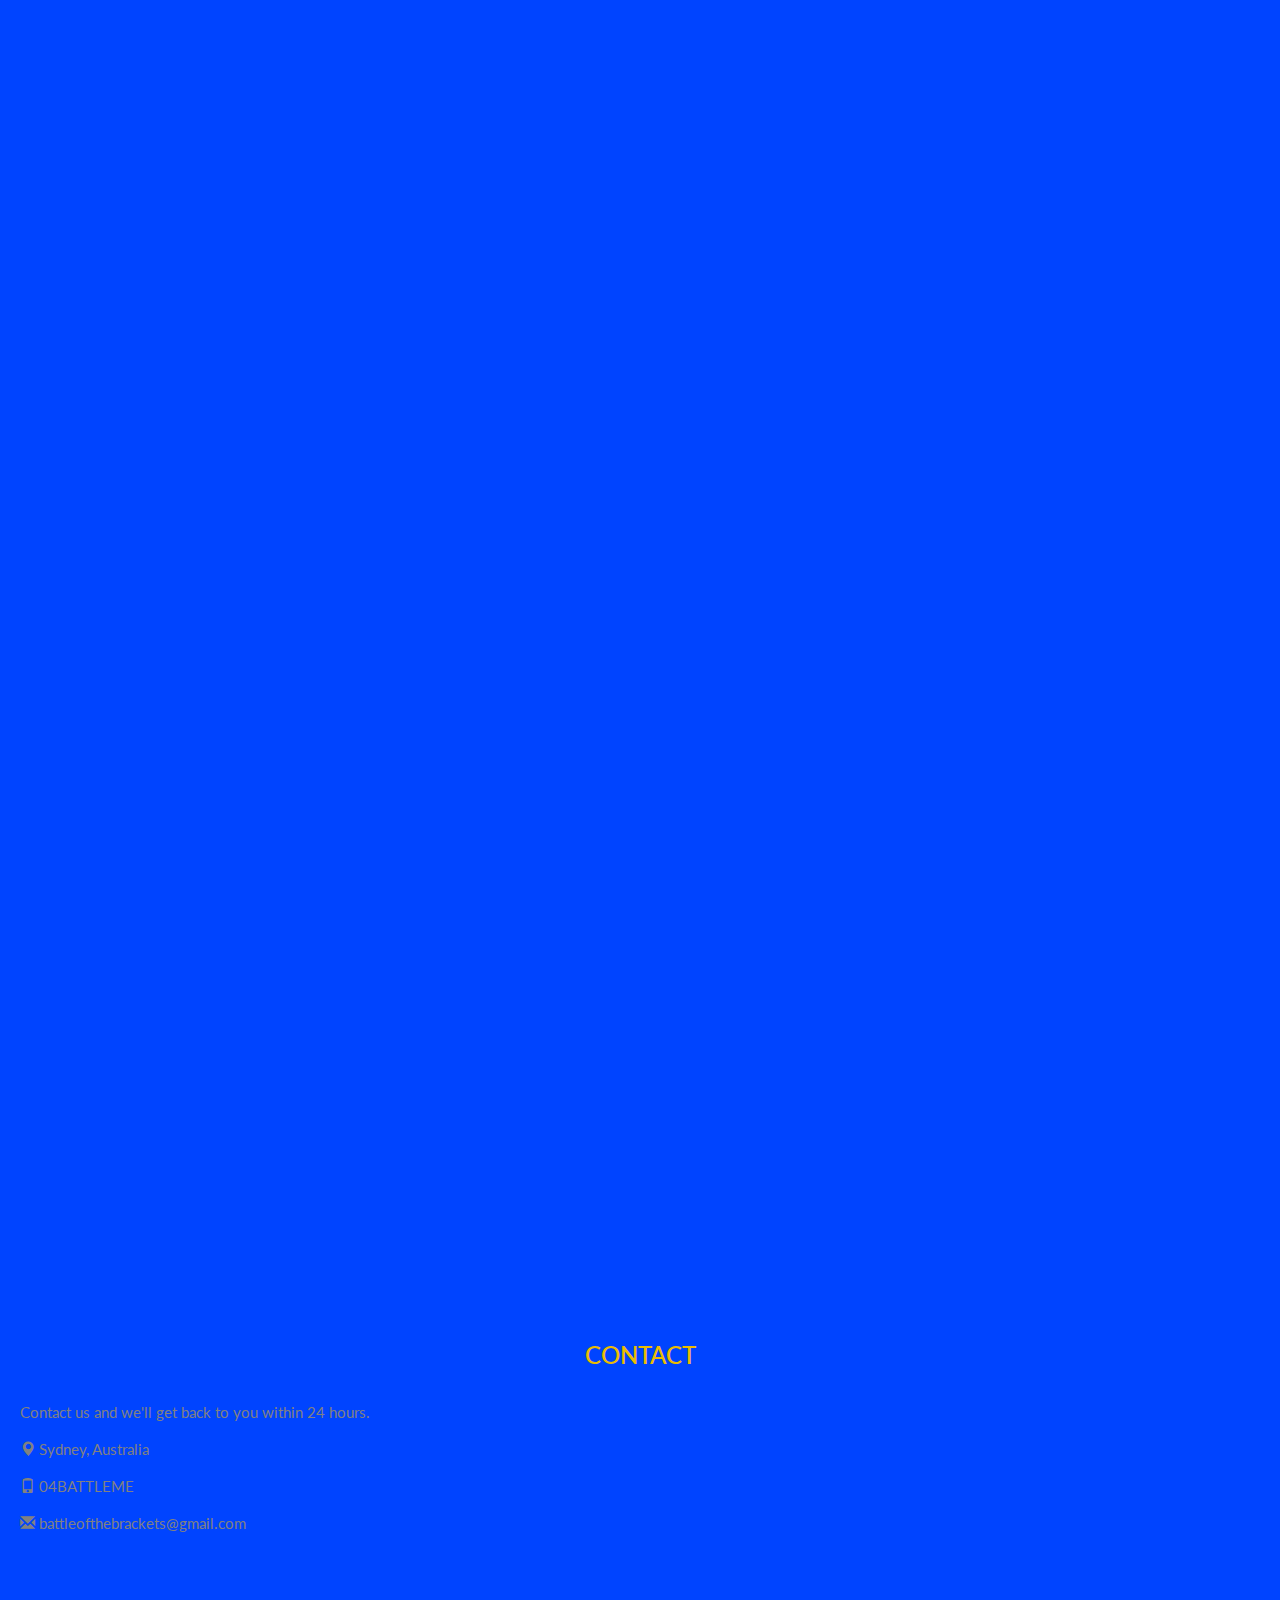
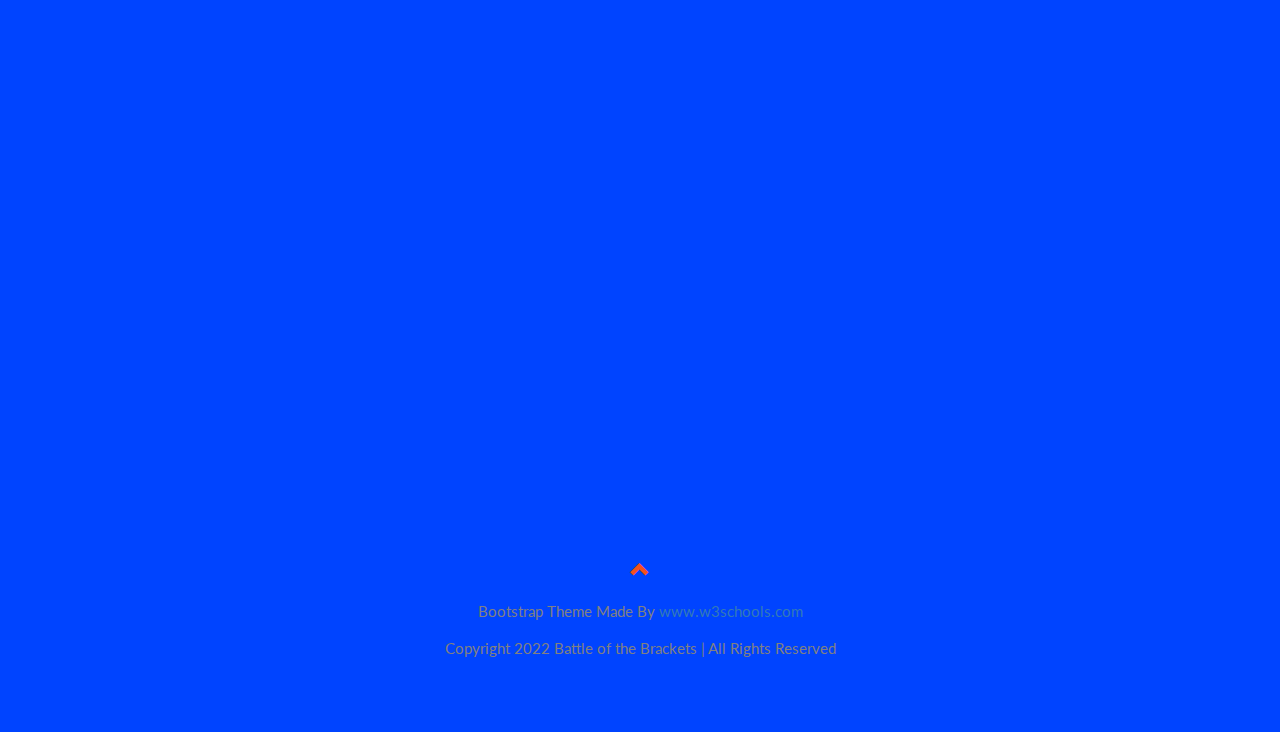
==== commit 6f9d1c39: "Update index.html" ====
--- a/index.html
+++ b/index.html
@@ -32,7 +32,7 @@
     margin-bottom: 30px;
   }  
   .jumbotron {
-    background-color: #0044FF;
+    background-color: #add8e6;
     width: 100%;
     color: #EABC02;
     padding: 100px 25px;
@@ -413,7 +413,7 @@
           <h3>FREE</h3>
           <h4>&nbsp;</h4>
           <h4>&nbsp;</h4>
-          <button class="btn btn-lg">Sign Up</button>
+          <button class="btn btn-lg">Join Now</button>
         </div>
       </div>      
     </div>     
@@ -437,7 +437,7 @@
           <h3>$10</h3>
           <h4>per year</h4>
           <h4>renewed annually</h4>
-          <button class="btn btn-lg">Sign Up</button>
+          <button class="btn btn-lg">Join Now</button>
         </div>
       </div>      
     </div>       
@@ -456,7 +456,7 @@
           <h3>$20</h3>
           <h4>per year</h4>
           <h4>renewed annually</h4>
-          <button class="btn btn-lg">Sign Up</button>
+          <button class="btn btn-lg">Join Now</button>
         </div>
       </div>      
     </div>    
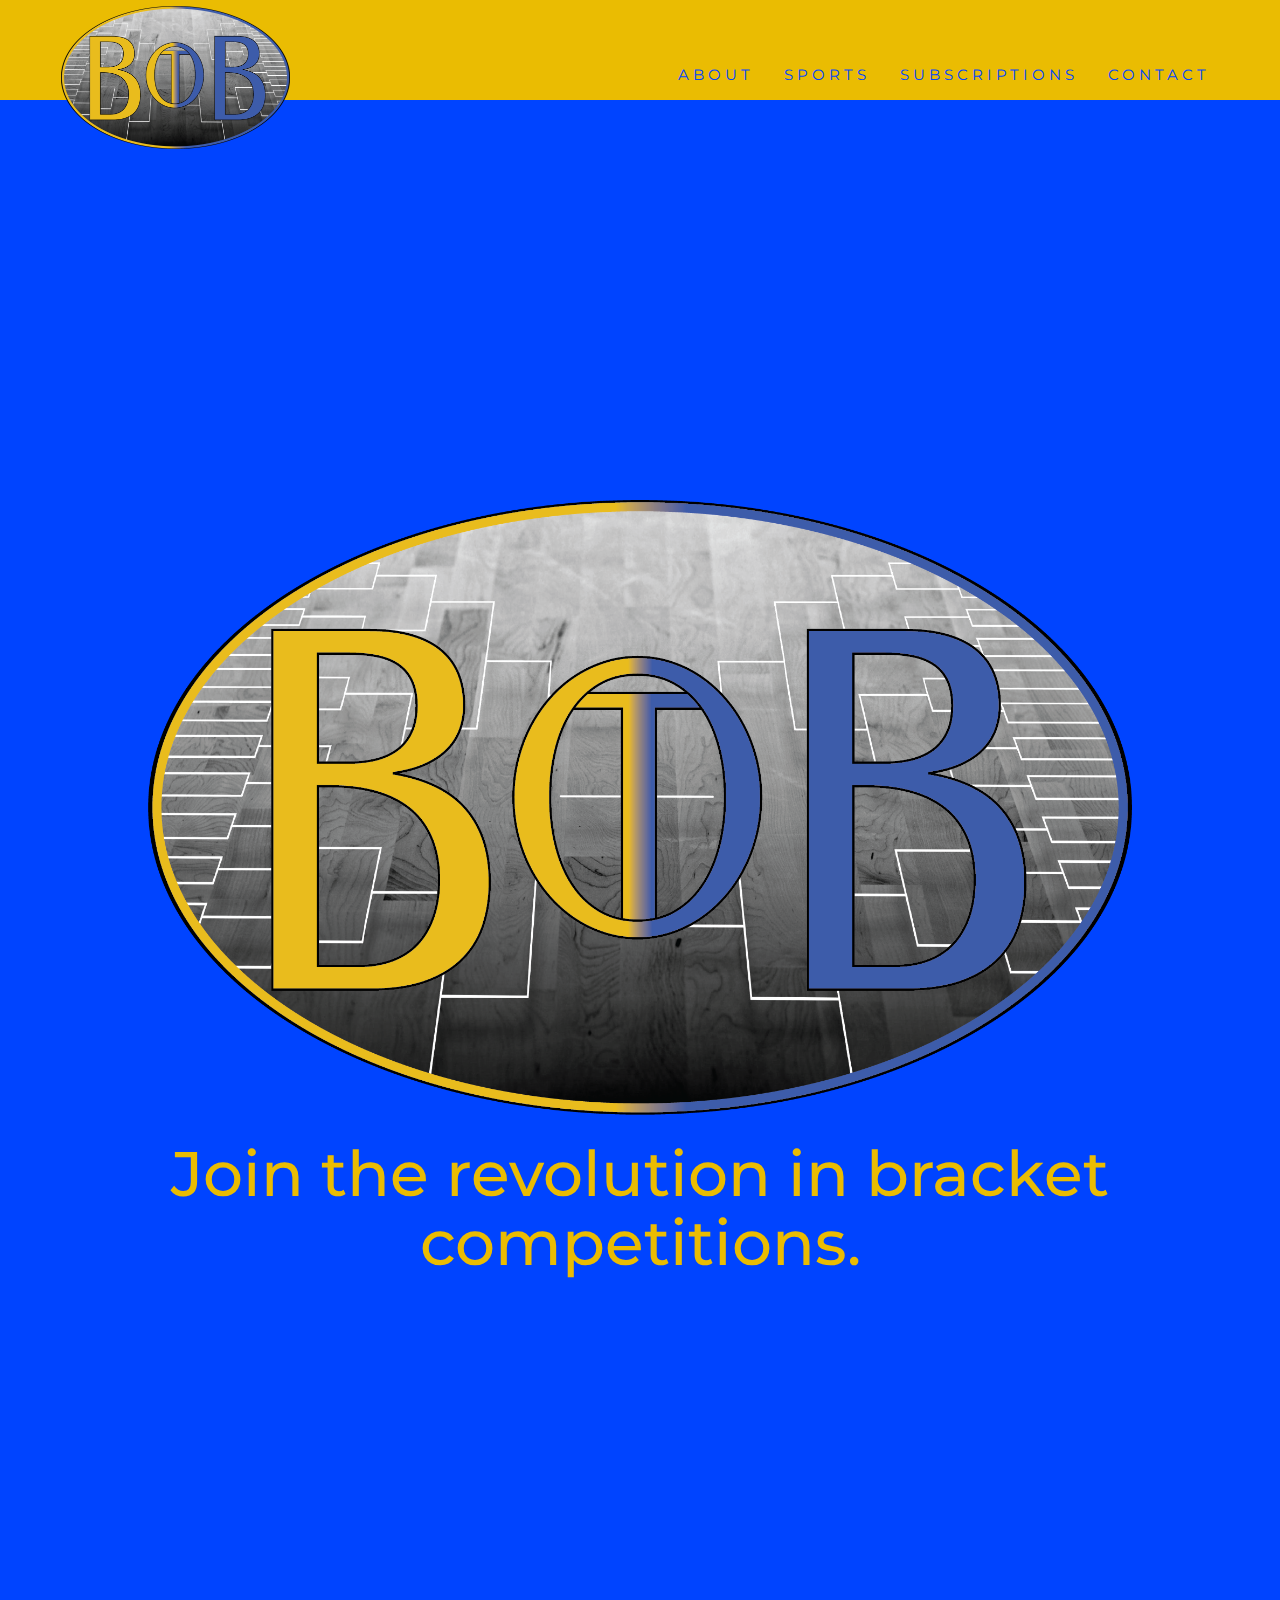
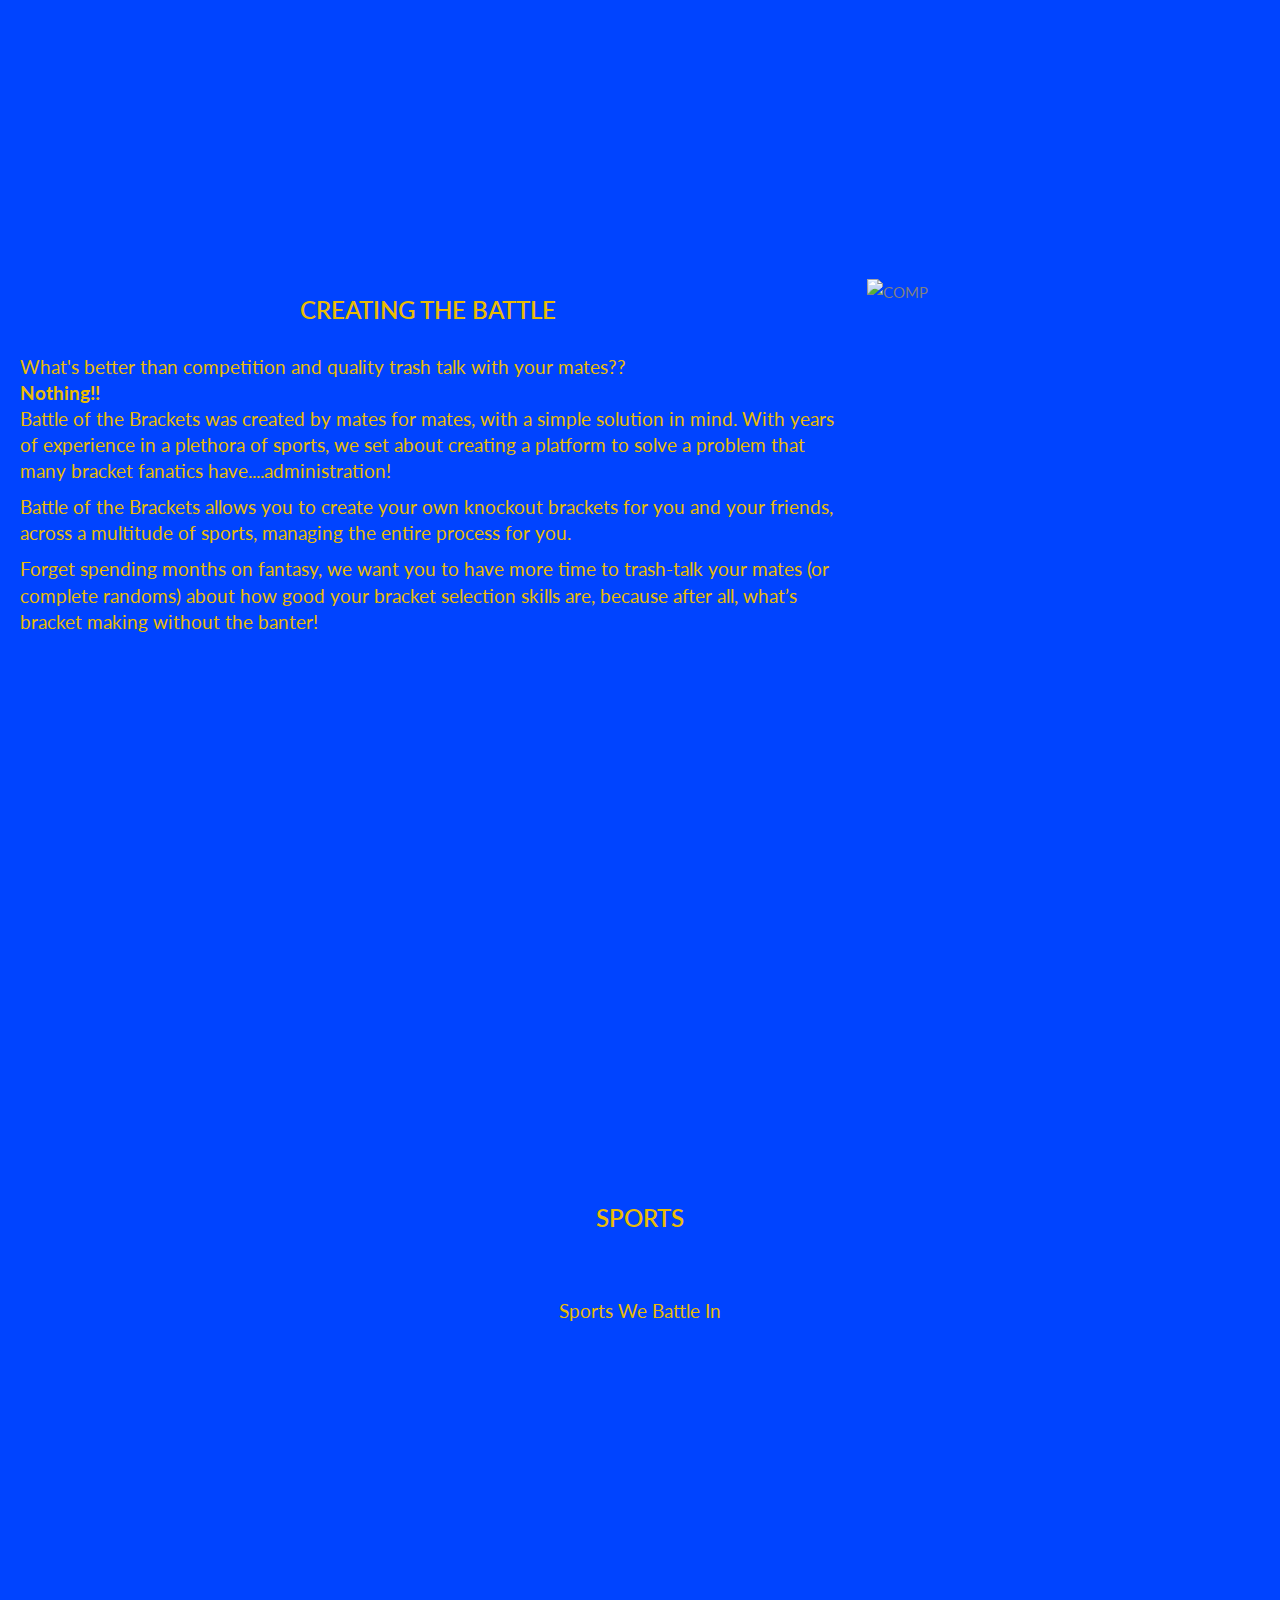
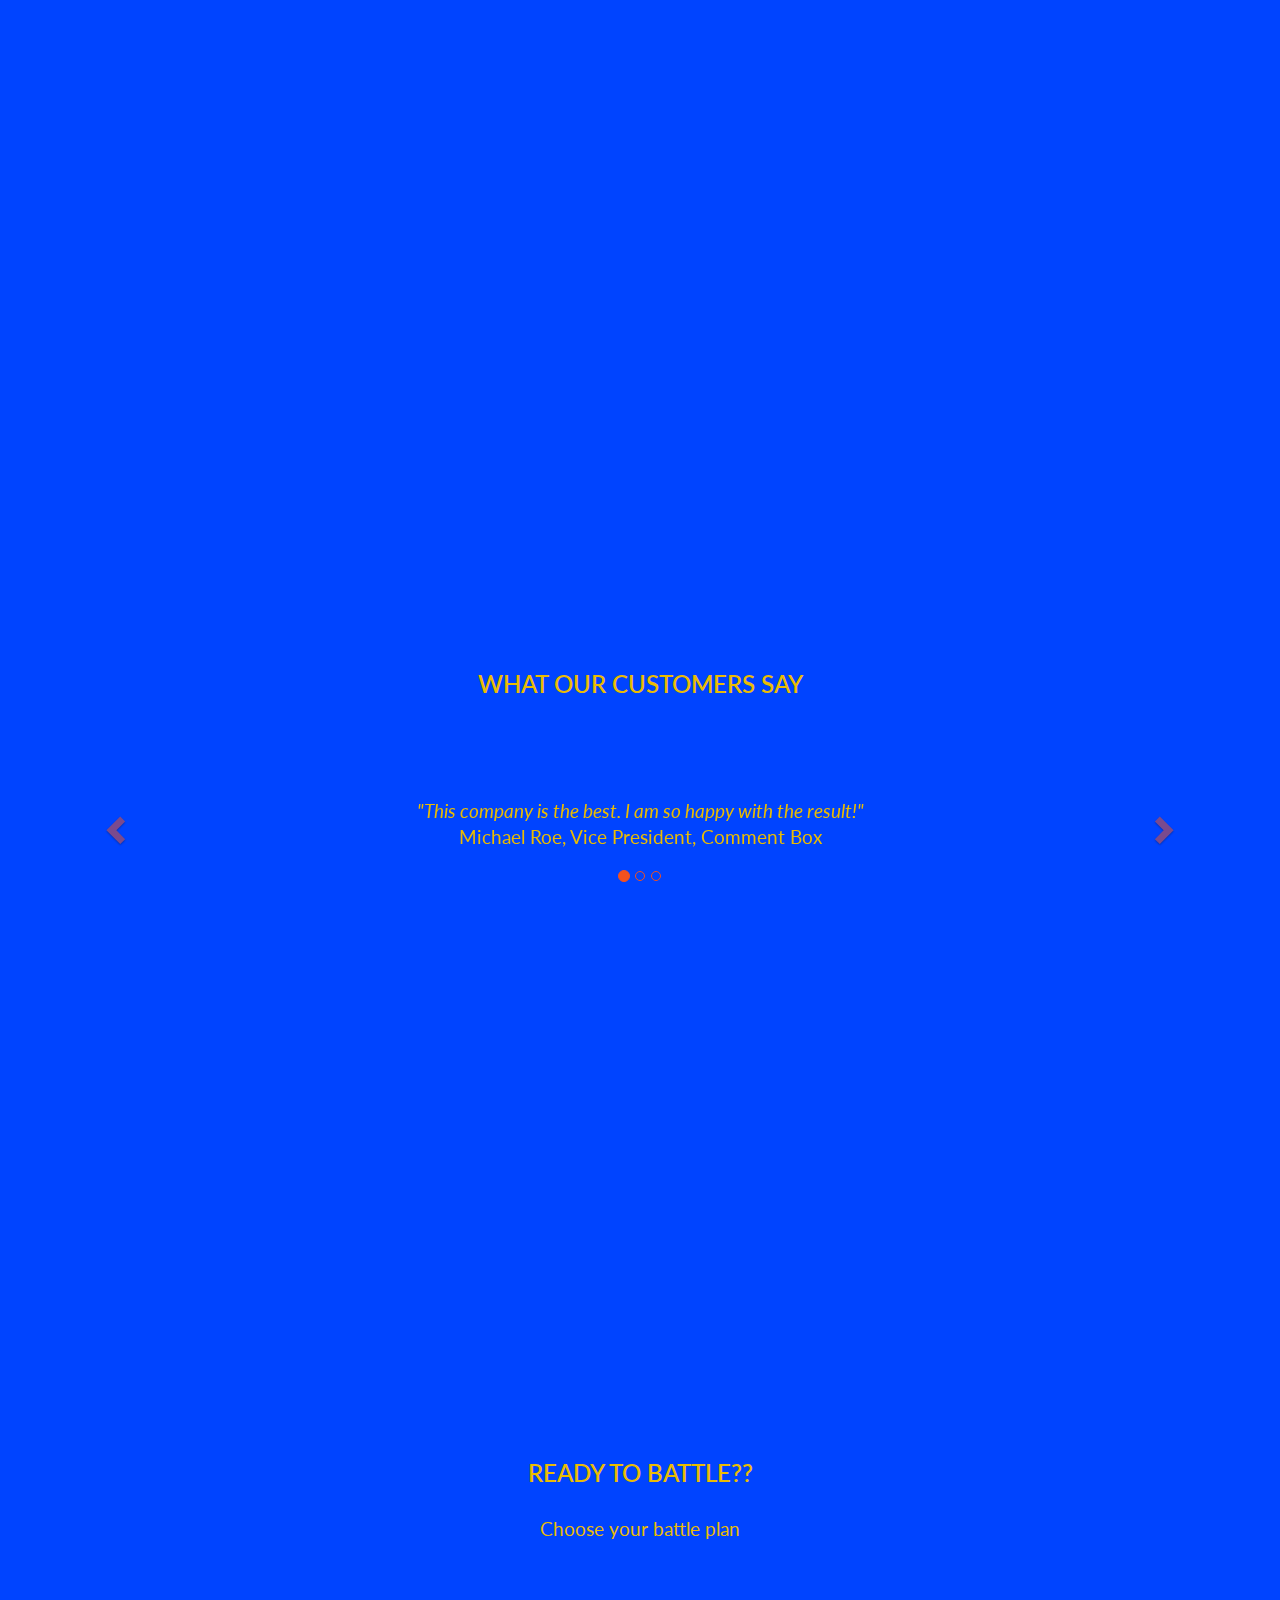
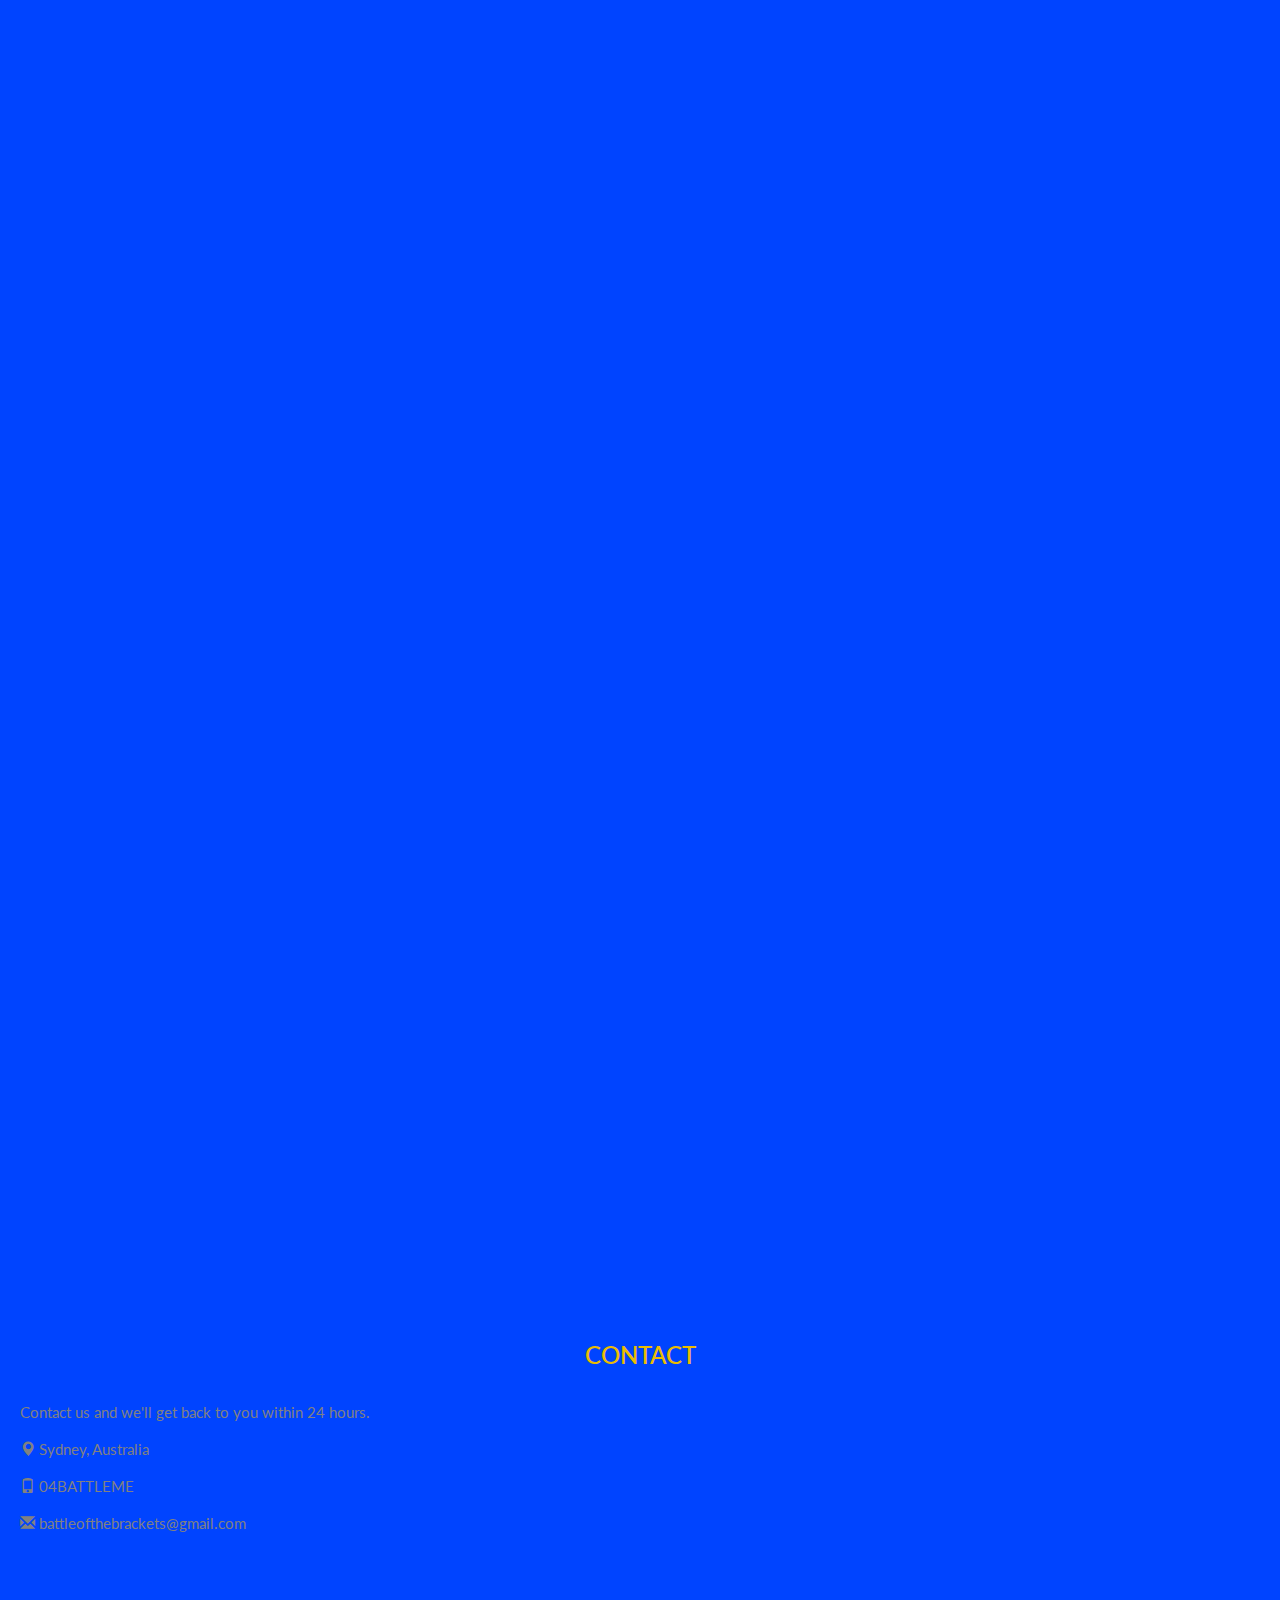
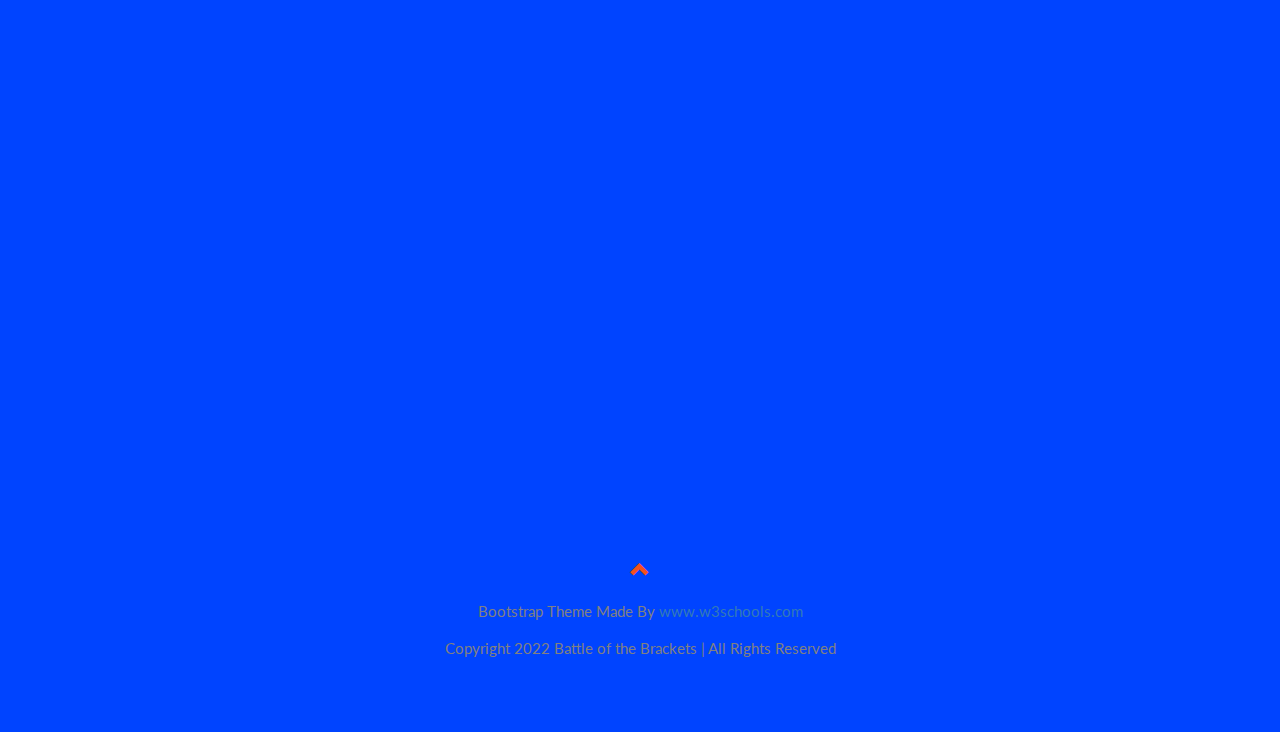
==== commit 0a31d667: "Update index.html" ====
--- a/index.html
+++ b/index.html
@@ -32,7 +32,7 @@
     margin-bottom: 30px;
   }  
   .jumbotron {
-    background-color: #add8e6;
+    background-color: #0044FF;
     width: 100%;
     color: #EABC02;
     padding: 100px 25px;
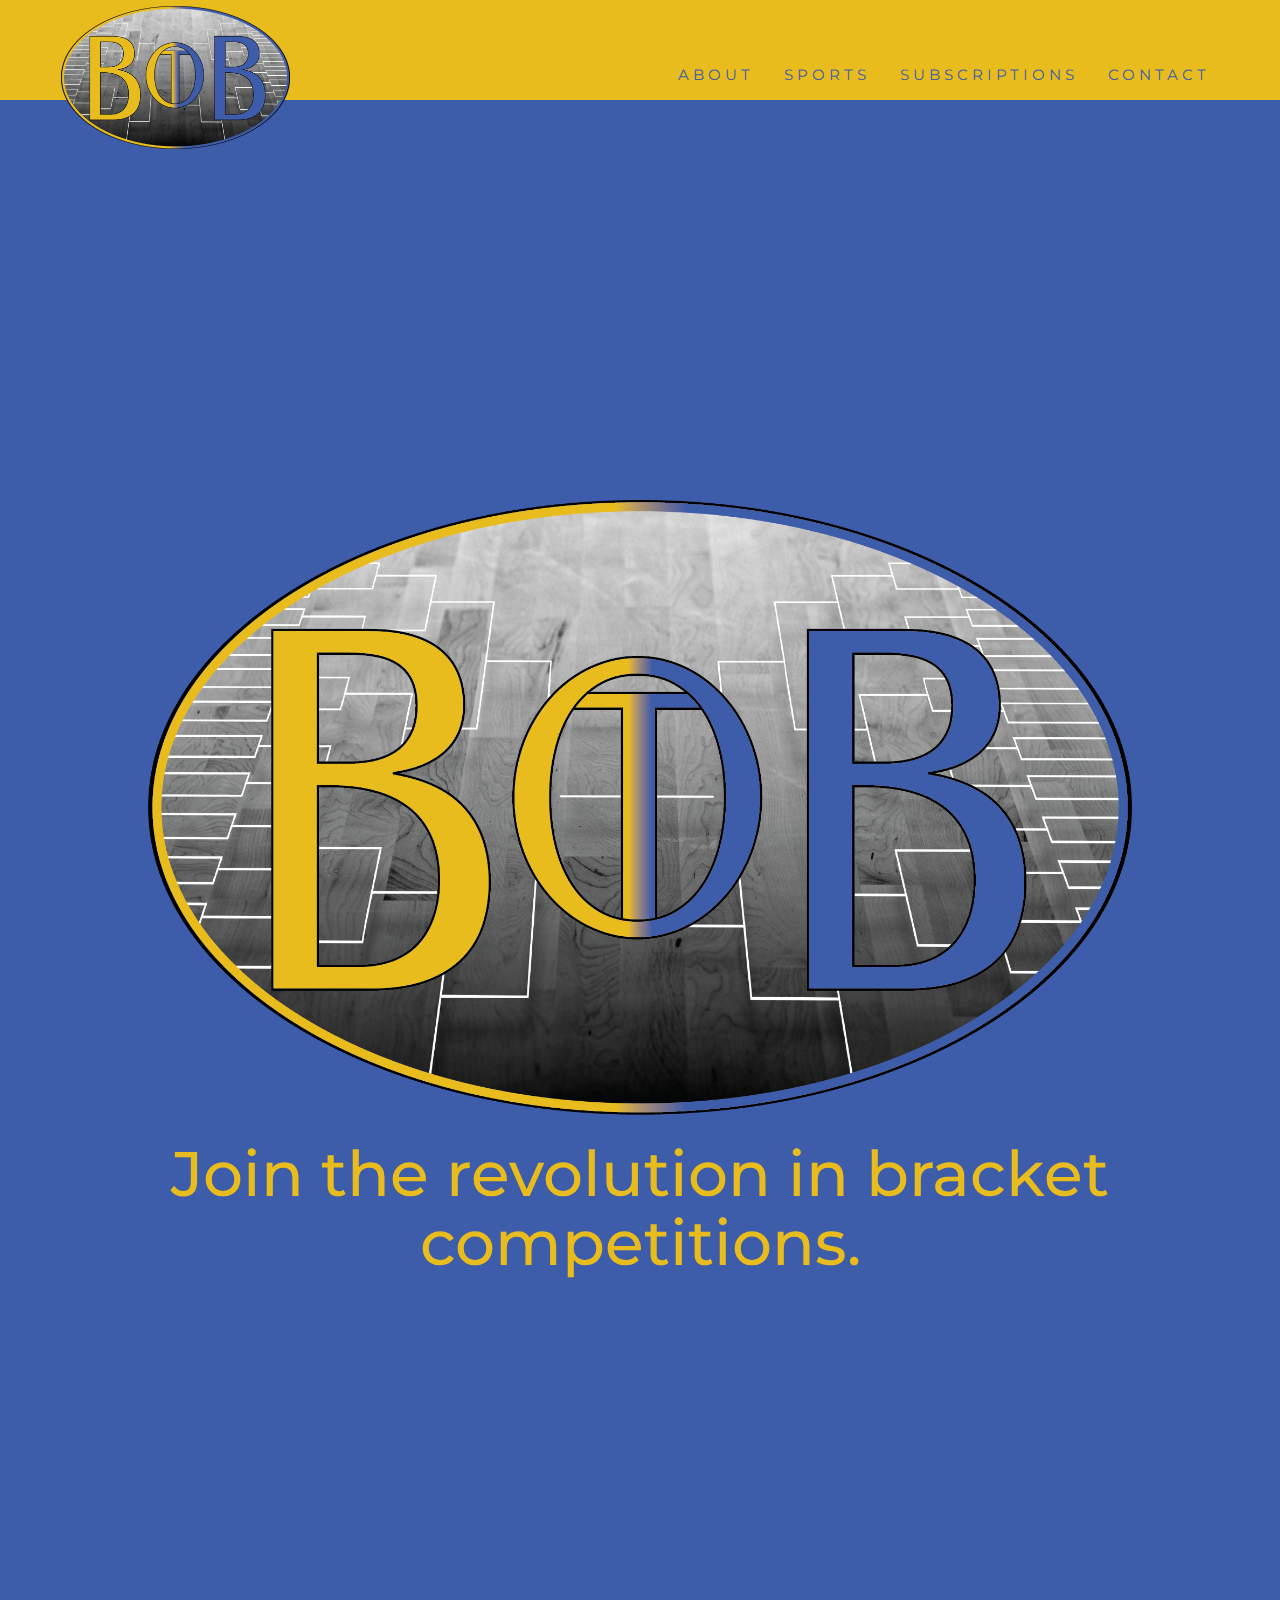
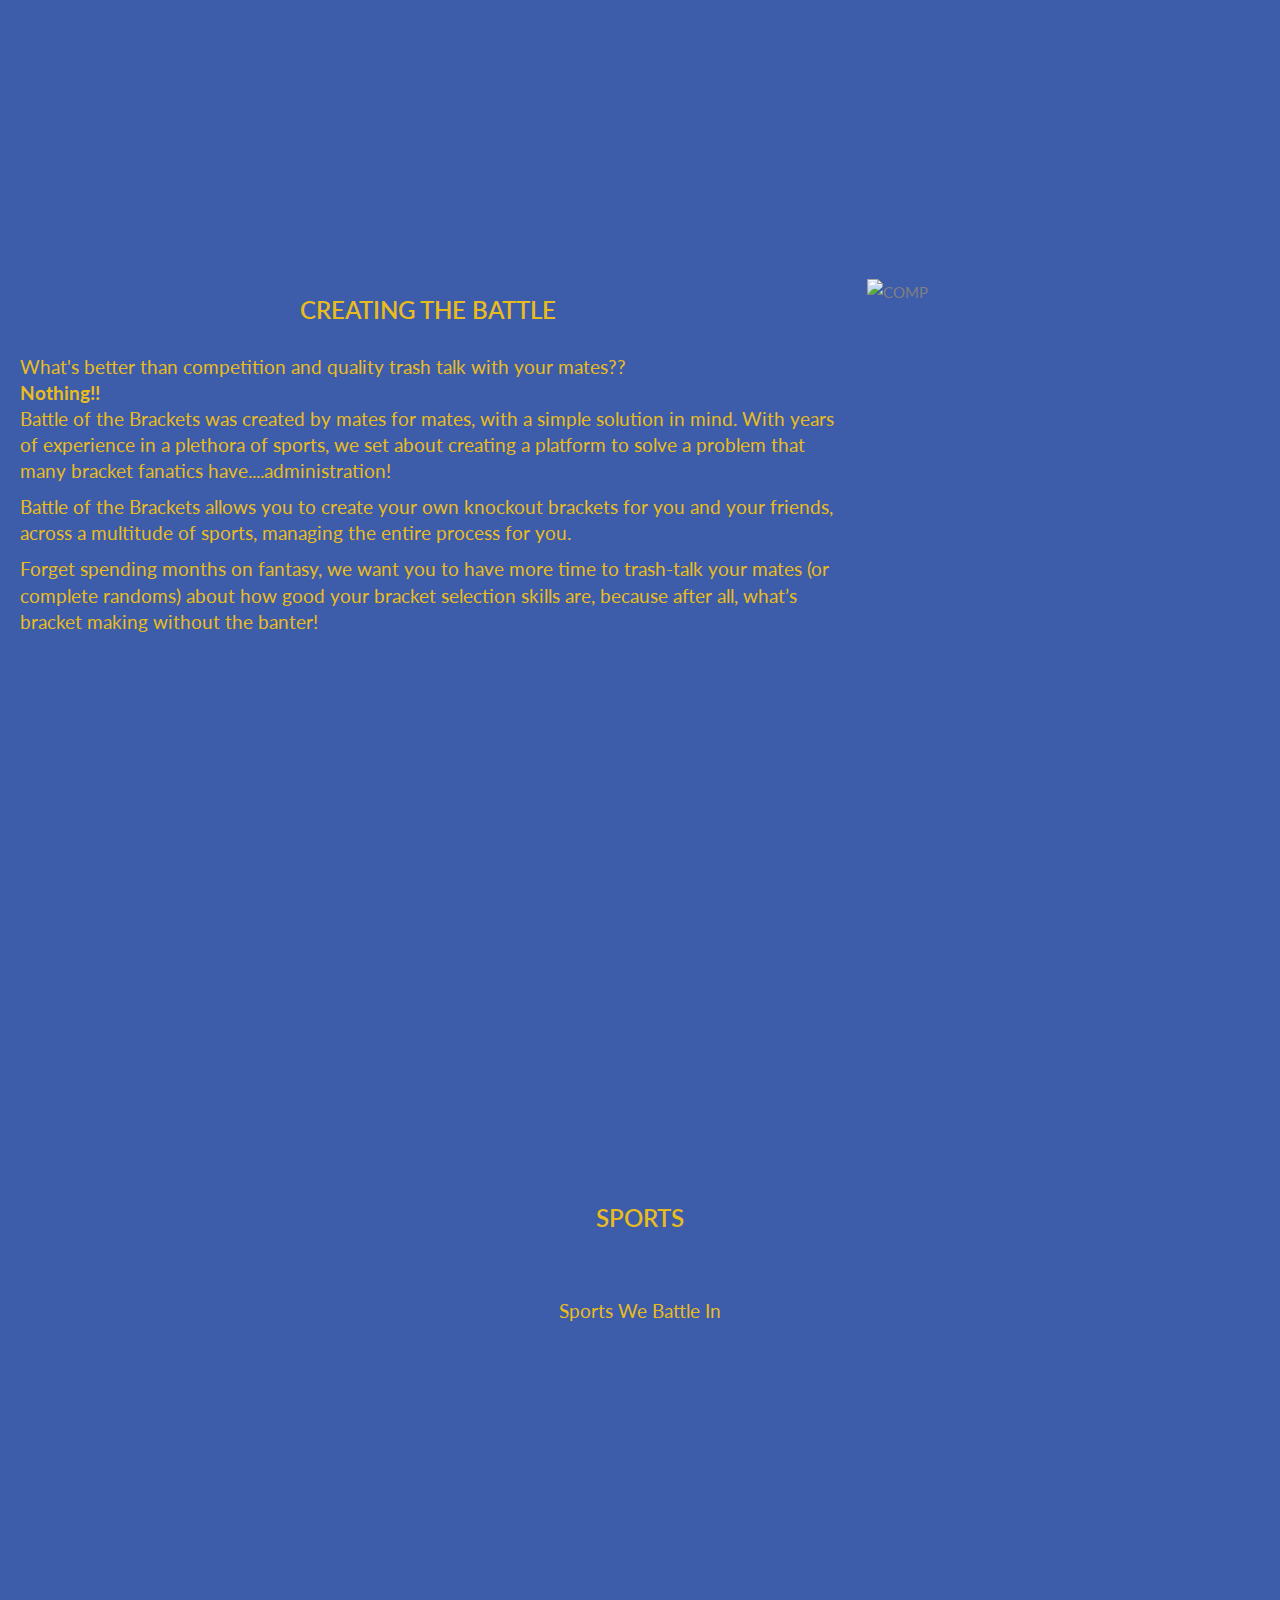
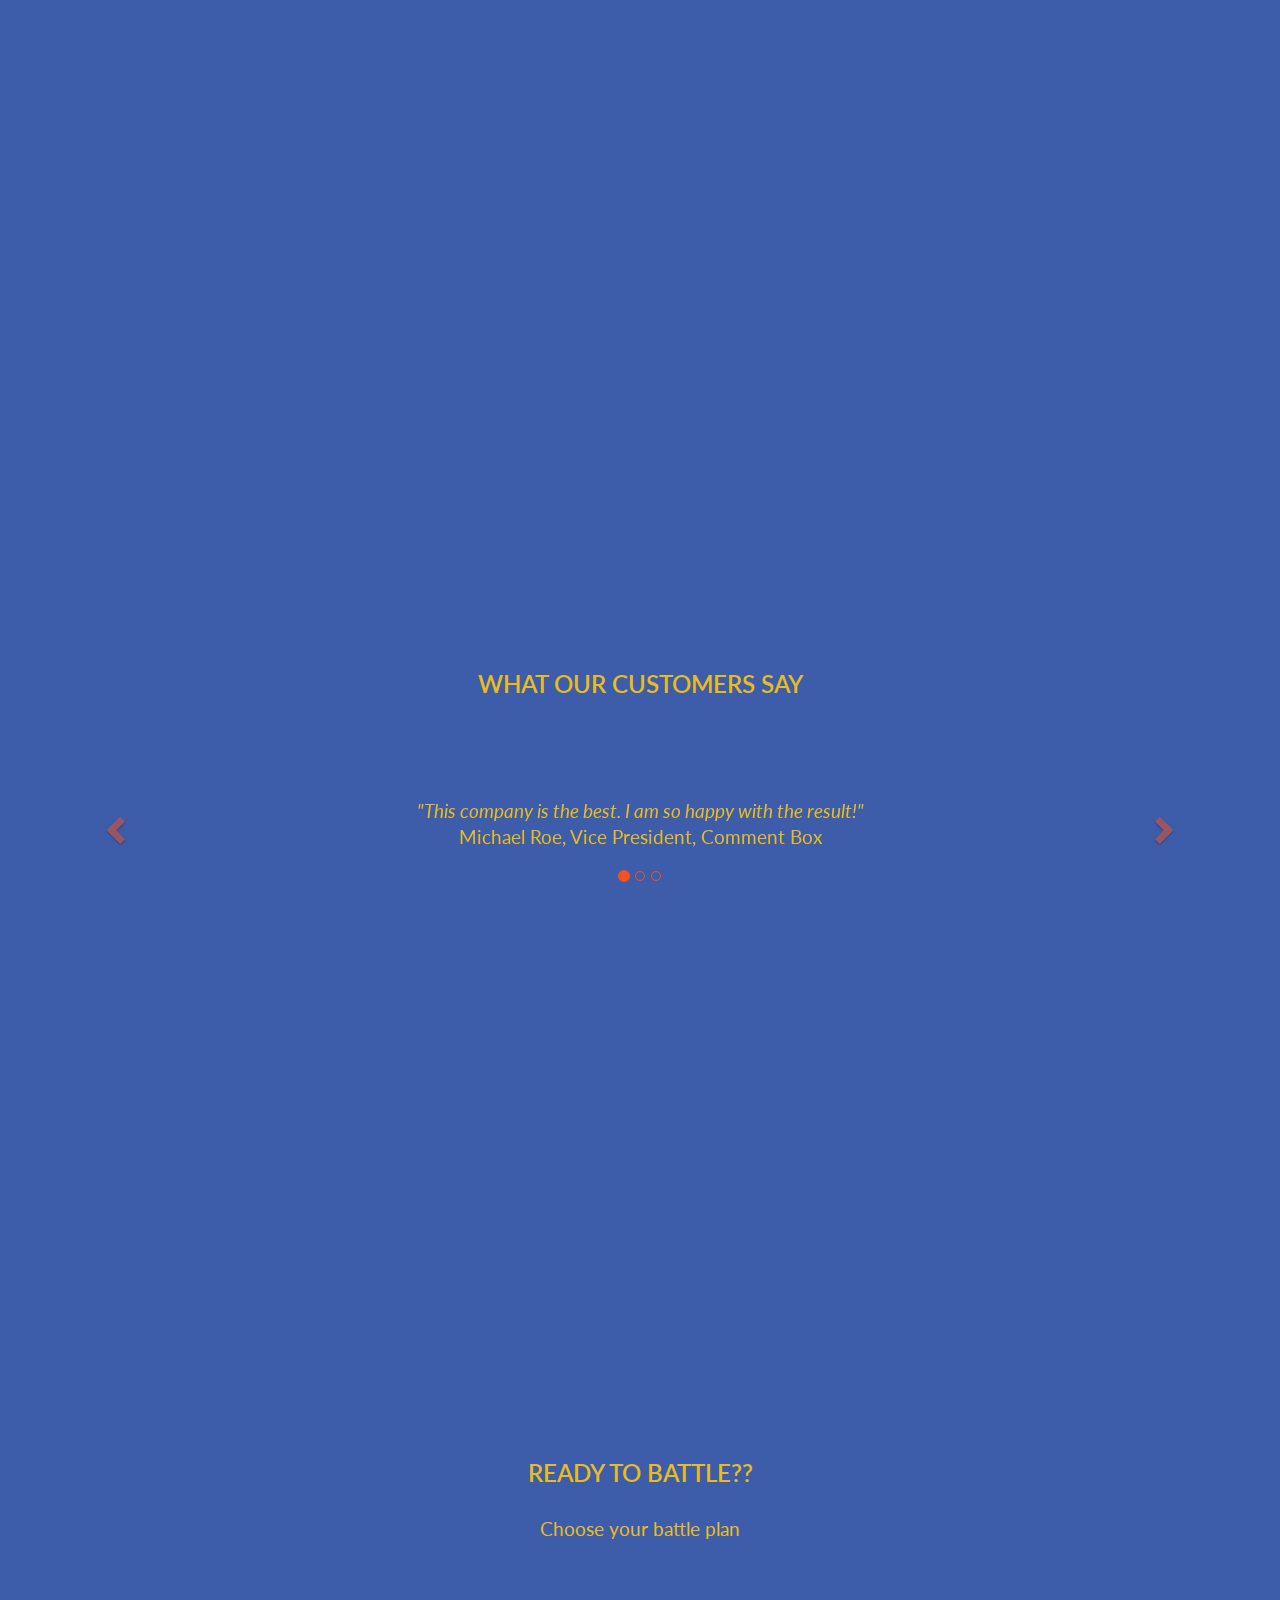
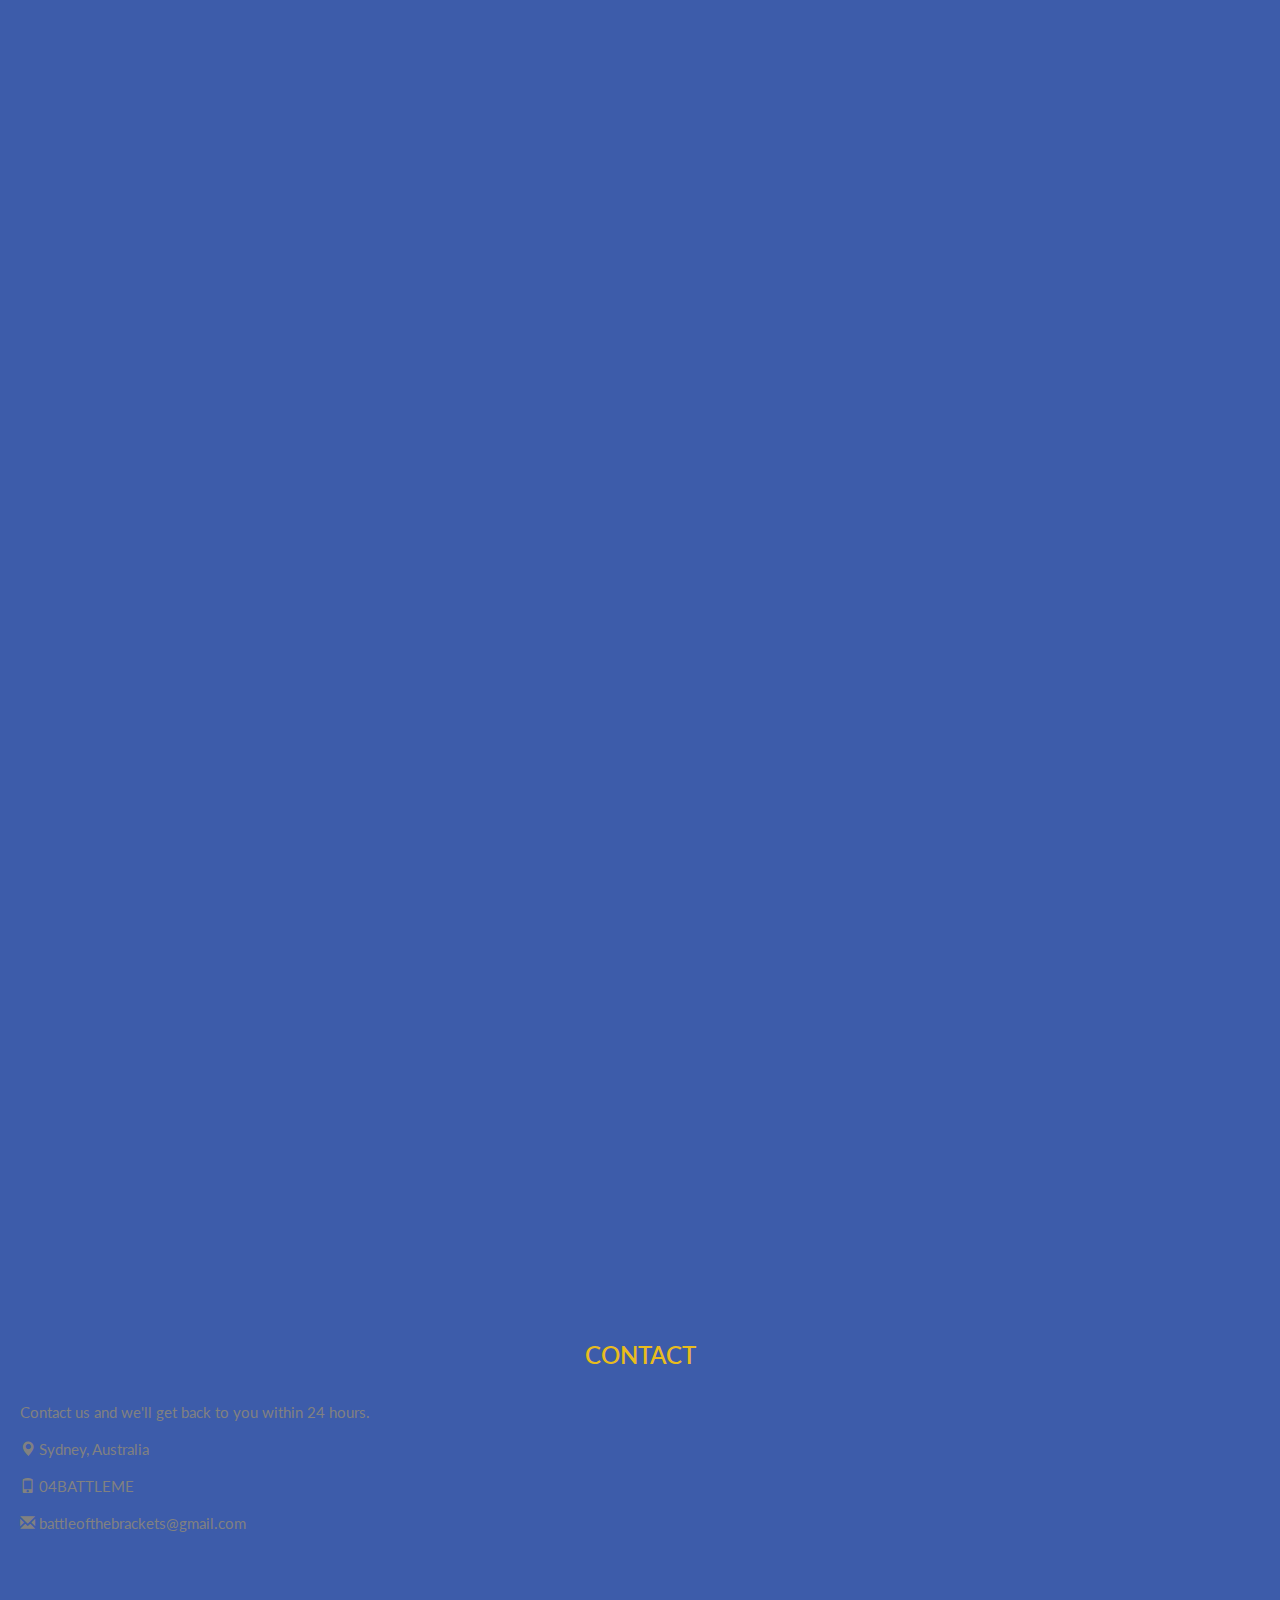
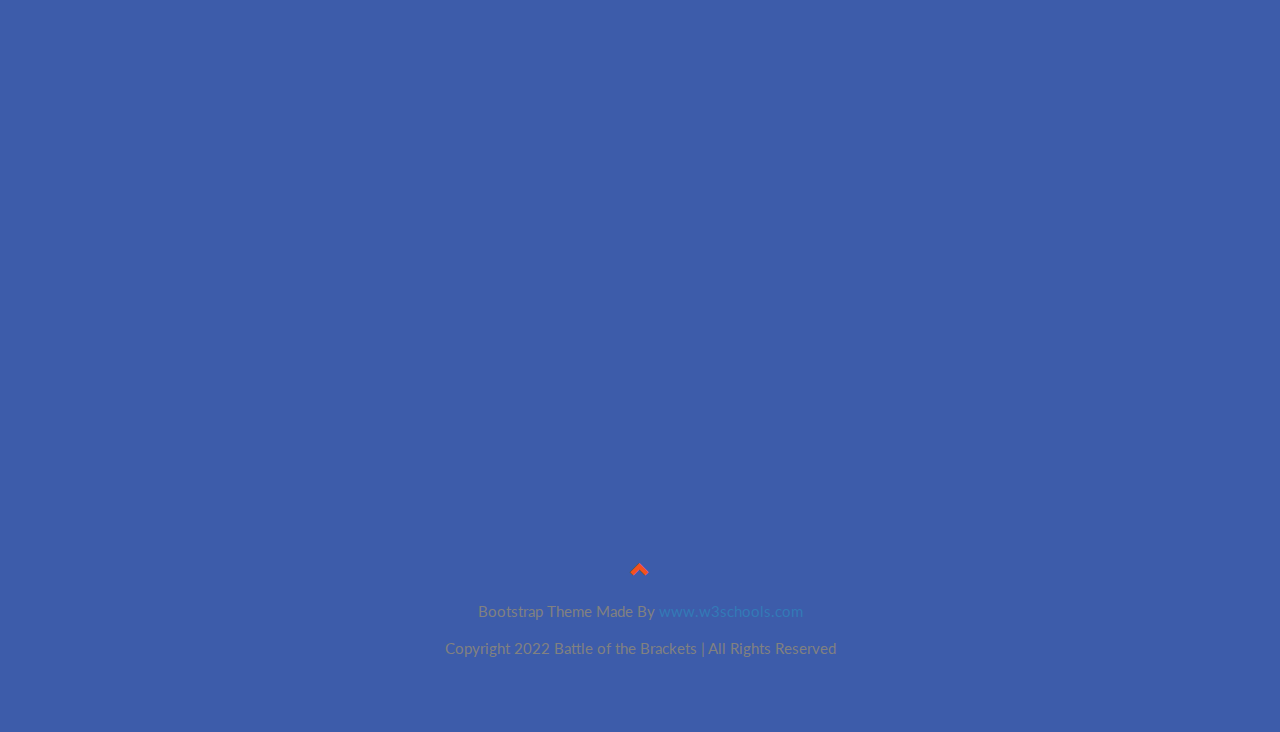
==== commit f837d710: "Update index.html" ====
--- a/index.html
+++ b/index.html
@@ -13,28 +13,28 @@
   <style>
   body {
     font: 400 15px Lato, sans-serif;
-    background-color: #0044FF;
+    background-color: #3d5caa;
     line-height: 1.8;
     color: #818181;
   }
   h2 {
     font-size: 24px;
     text-transform: uppercase;
-    color: #EABC02;
+    color: #e9bc1d;
     font-weight: 600;
     margin-bottom: 30px;
   }
   h4 {
     font-size: 19px;
     line-height: 1.375em;
-    color: #EABC02;
+    color: #e9bc1d;
     font-weight: 400;
     margin-bottom: 30px;
   }  
   .jumbotron {
-    background-color: #0044FF;
+    background-color: #3d5caa;
     width: 100%;
-    color: #EABC02;
+    color: #e9bc1d;
     padding: 100px 25px;
     font-family: Montserrat, sans-serif;
   }
@@ -51,7 +51,7 @@
   background-size: cover;
     }
     .bg-grey {
-    background-color: #0044FF;
+    background-color: #3d5caa;
   }
   .logo-small {
     color: #f4511e;
@@ -102,10 +102,10 @@
     background-color: #C0C0C0 !important;
   }
   .item4 {
-    background-color: #EABC02 !important;
+    background-color: #e9bc1d !important;
   }
   .panel {
-    border: 1px solid #EABC02; 
+    border: 1px solid #e9bc1d; 
     border-radius:0 !important;
     transition: box-shadow 0.5s;
   }
@@ -116,12 +116,12 @@
     height: 400px;
   }
   .panel-footer .btn:hover {
-    border: 1px solid #0044FF;
-    background-color: #EABC02 !important;
-    color: #0044FF;
+    border: 1px solid #3d5caa;
+    background-color: #e9bc1d !important;
+    color: #3d5caa;
   }
   .panel-heading {
-    color: #0044FF !important;
+    color: #3d5caa !important;
     padding: 25px;
     border-bottom: 1px solid transparent;
     border-top-left-radius: 0px;
@@ -142,12 +142,12 @@
   }
   .panel-footer .btn {
     margin: 15px 0;
-    background-color: #0044FF;
-    color: #EABC02;
+    background-color: #3d5caa;
+    color: #e9bc1d;
   }
   .navbar {
     margin-bottom: 0;
-    background-color: #EABC02;
+    background-color: #e9bc1d;
     z-index: 9999;
     border: 0;
     font-size: strong 12px !important;
@@ -157,7 +157,7 @@
     font-family: Montserrat, sans-serif;
   }
   .navbar li a, .navbar .navbar-brand {
-    color: #0044FF !important;
+    color: #3d5caa !important;
   }
   .navbar-brand {
     padding: 6px;
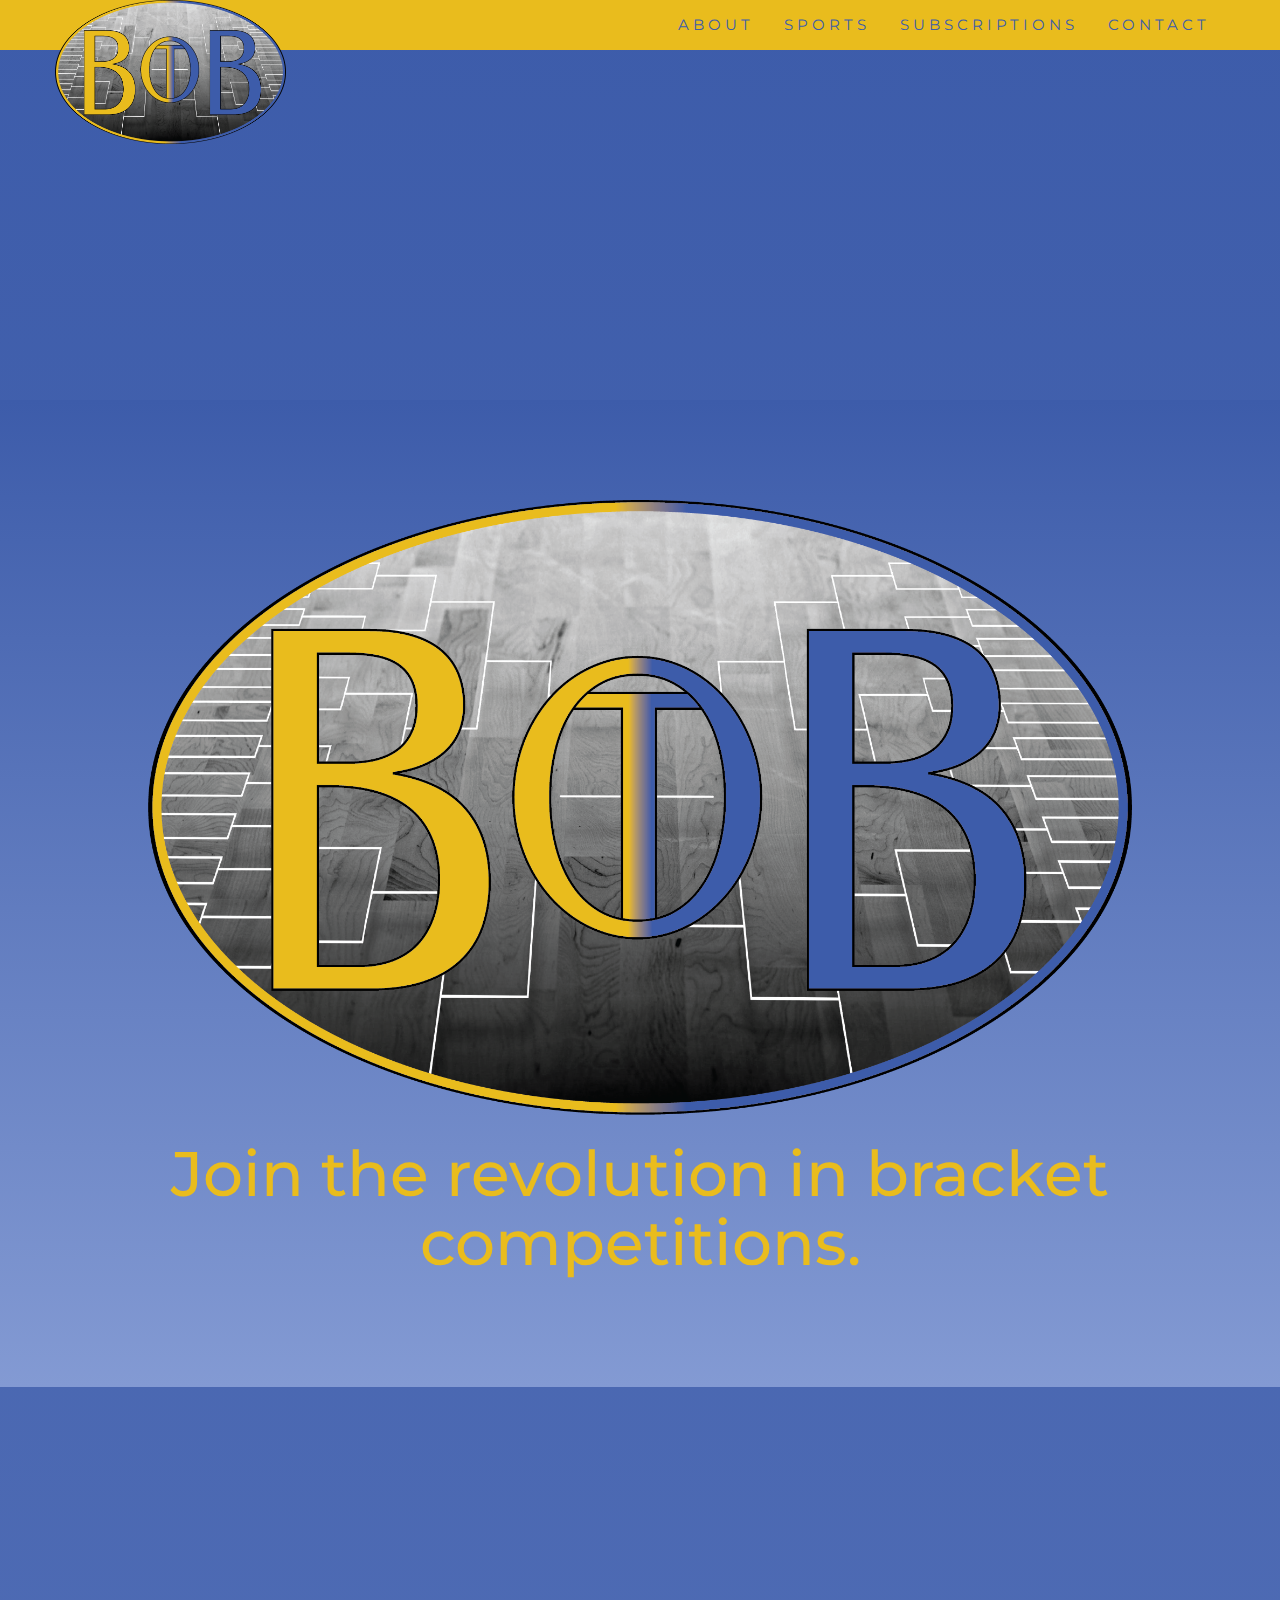
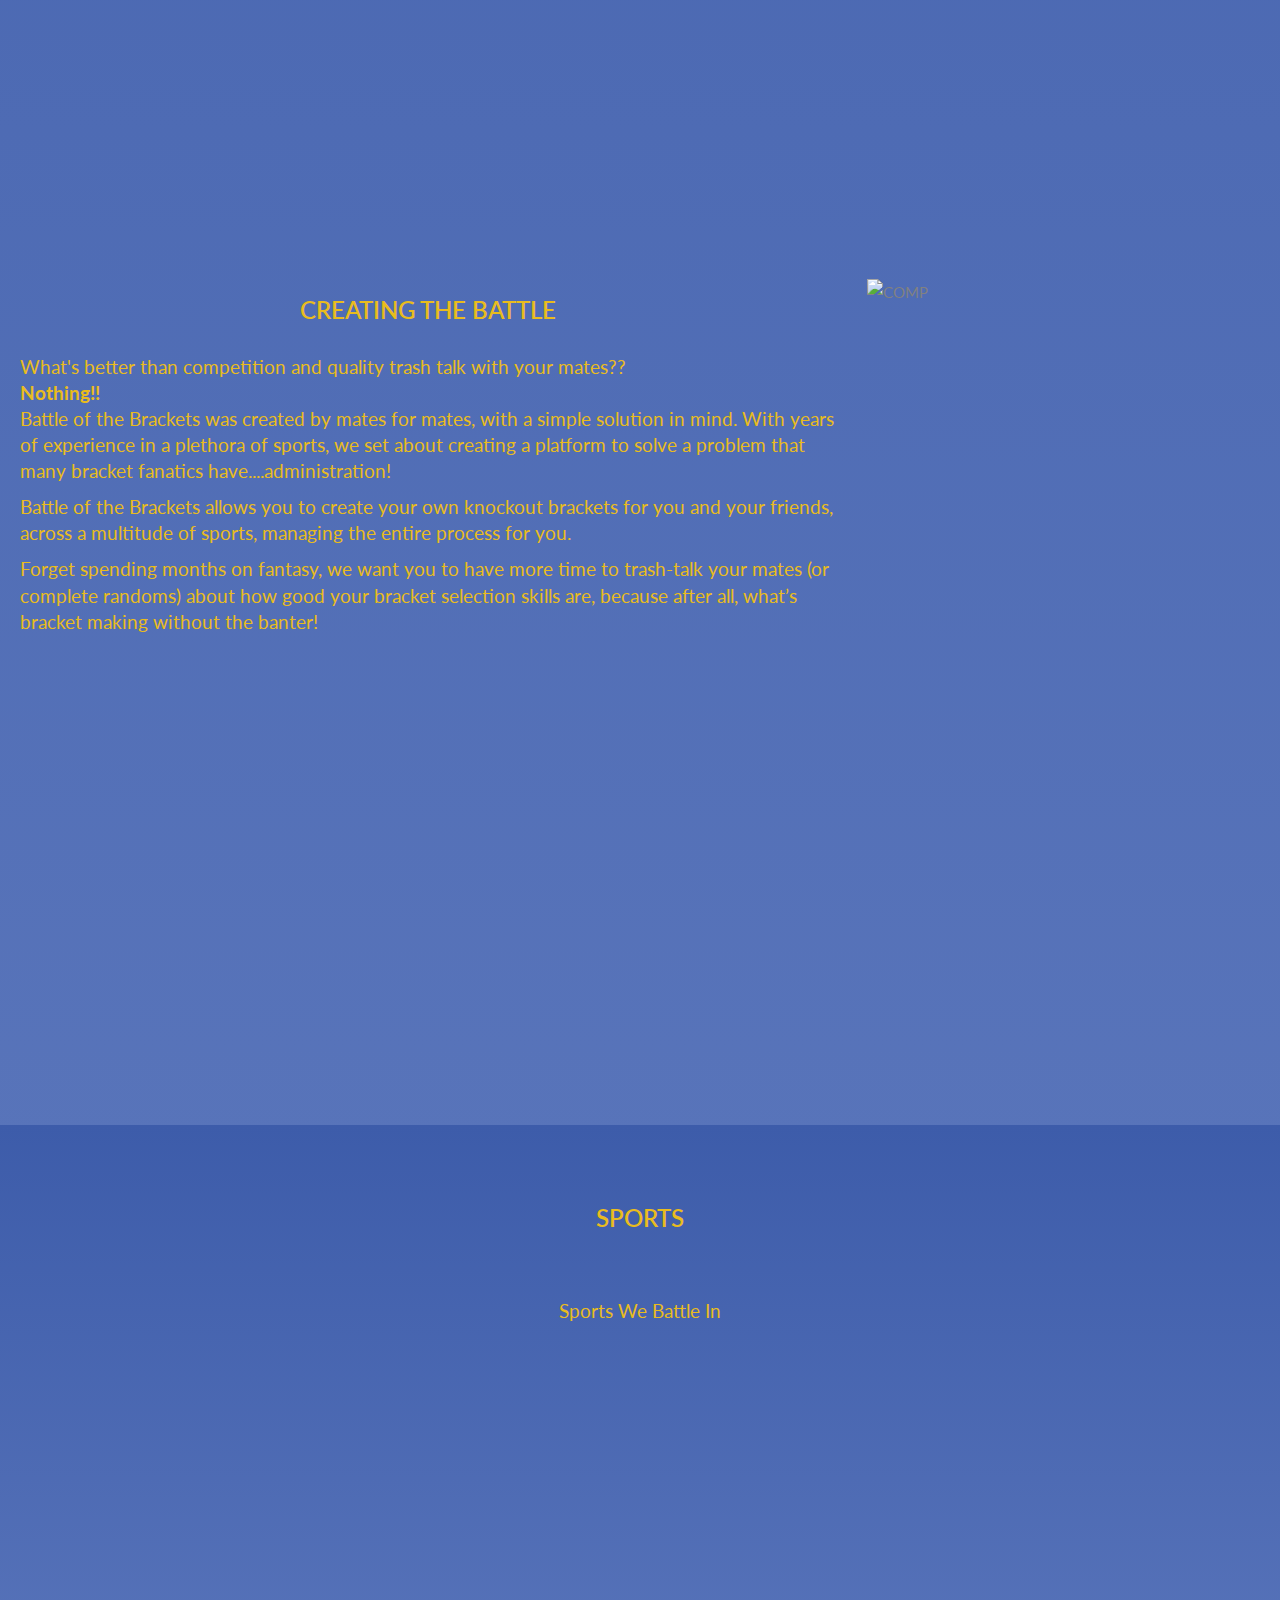
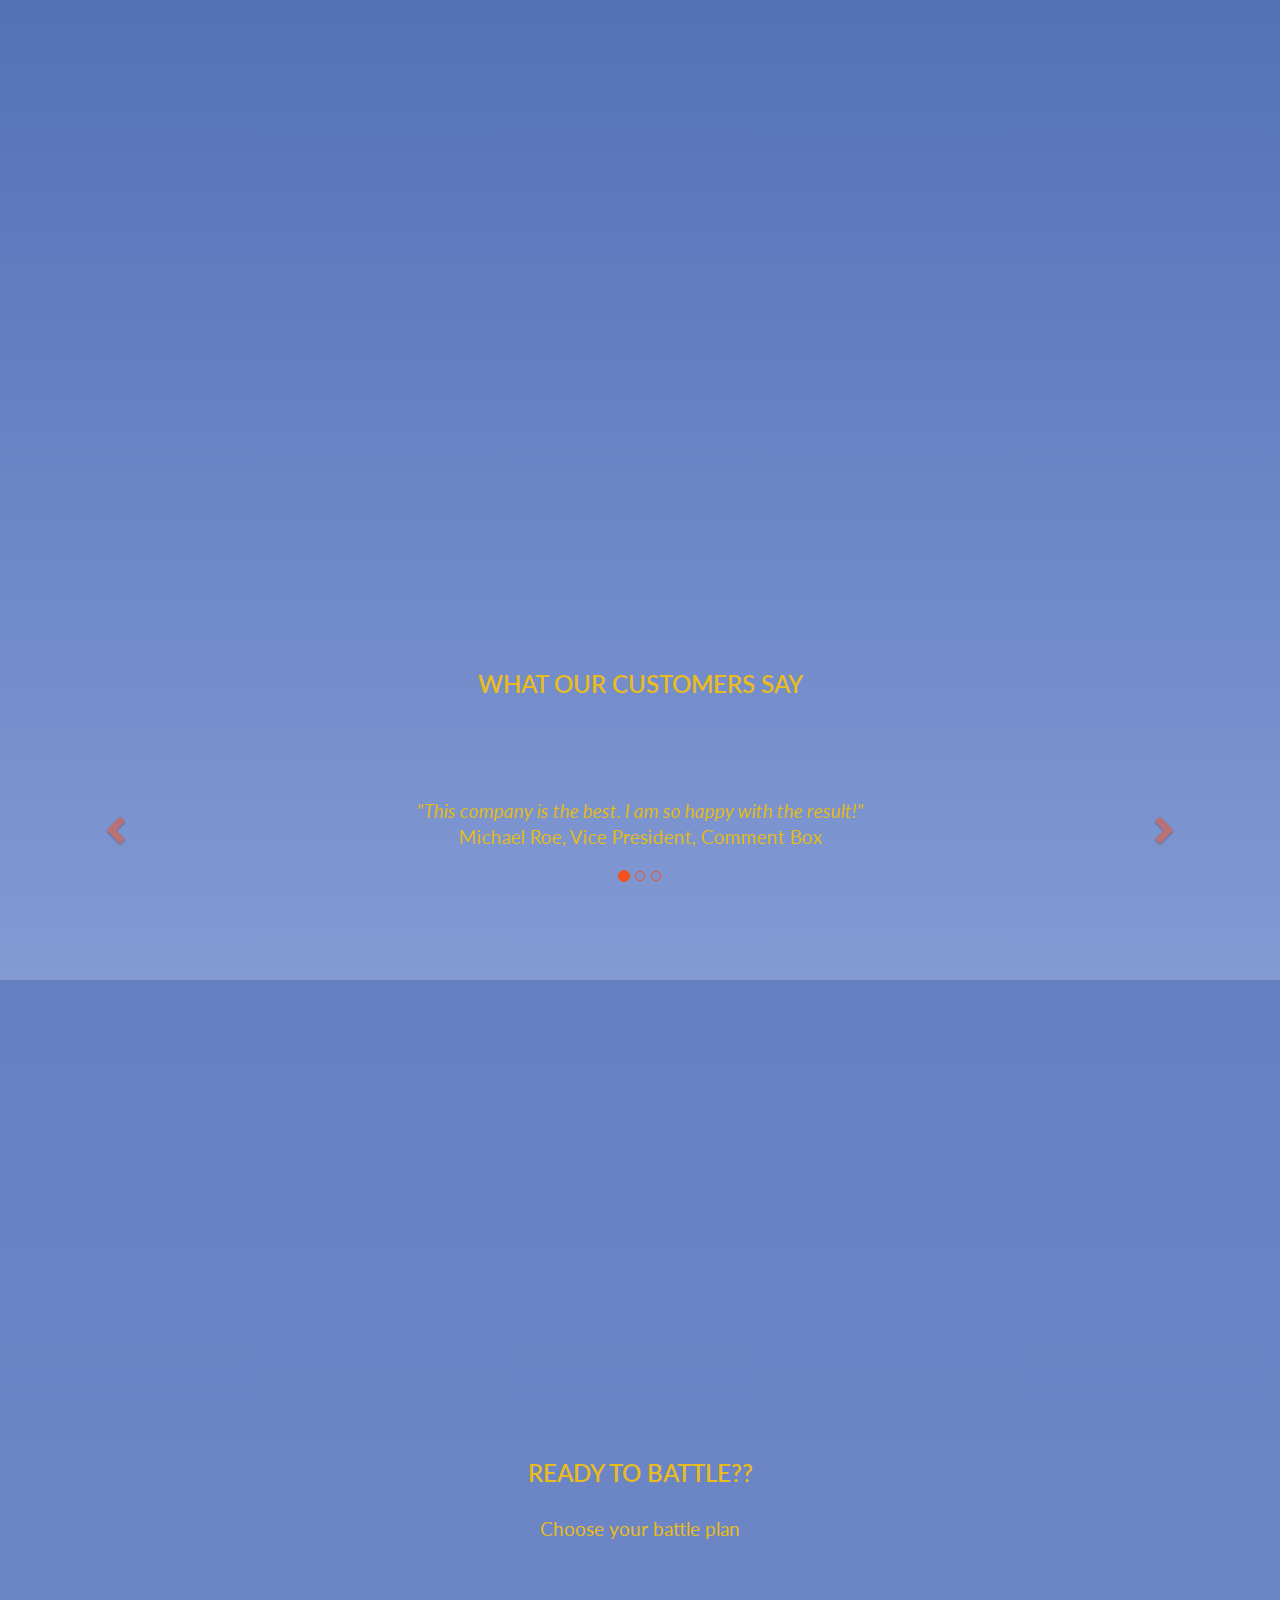
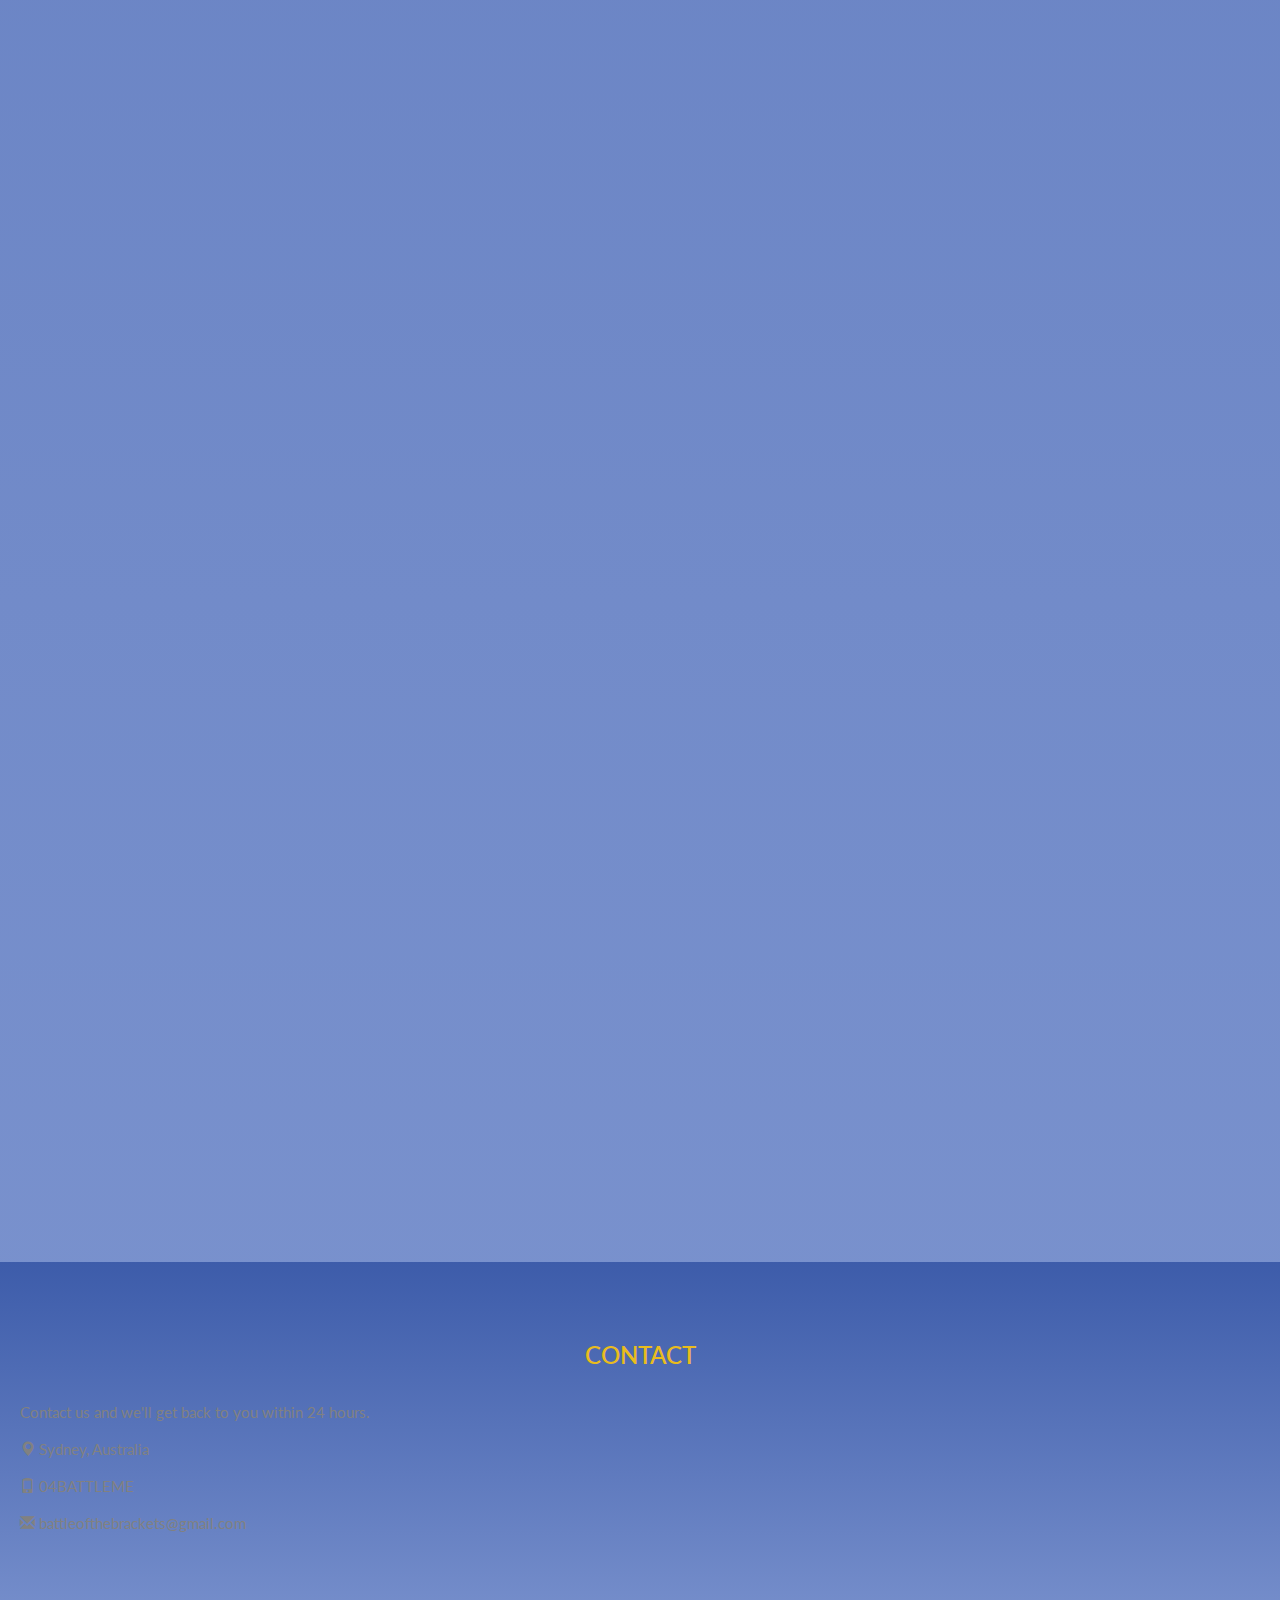
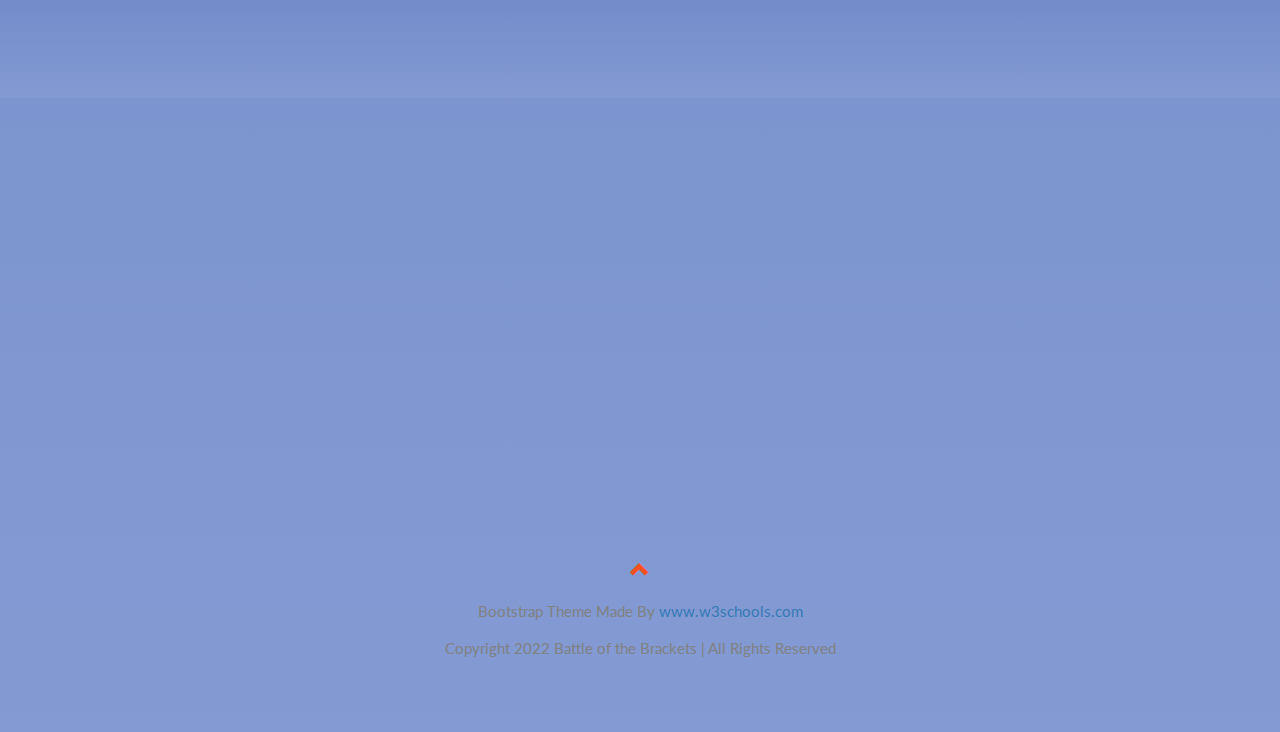
==== commit 3bb3cbe6: "Update index.html" ====
--- a/index.html
+++ b/index.html
@@ -14,6 +14,7 @@
   body {
     font: 400 15px Lato, sans-serif;
     background-color: #3d5caa;
+	background-image: linear-gradient(rgb(61,92,170),rgb(131,154,211));
     line-height: 1.8;
     color: #818181;
   }
@@ -33,6 +34,7 @@
   }  
   .jumbotron {
     background-color: #3d5caa;
+	background-image: linear-gradient(rgb(61,92,170),rgb(131,154,211));
     width: 100%;
     color: #e9bc1d;
     padding: 100px 25px;
@@ -52,6 +54,7 @@
     }
     .bg-grey {
     background-color: #3d5caa;
+	background-image: linear-gradient(rgb(61,92,170),rgb(131,154,211));
   }
   .logo-small {
     color: #f4511e;
@@ -143,6 +146,7 @@
   .panel-footer .btn {
     margin: 15px 0;
     background-color: #3d5caa;
+	background-image: linear-gradient(rgb(61,92,170),rgb(131,154,211));
     color: #e9bc1d;
   }
   .navbar {
@@ -160,7 +164,8 @@
     color: #3d5caa !important;
   }
   .navbar-brand {
-    padding: 6px;
+    padding: 0px;
+    height: 0;
   }
   .navbar-nav li a:hover, .navbar-nav li.active a {
     color: #f4511e !important;
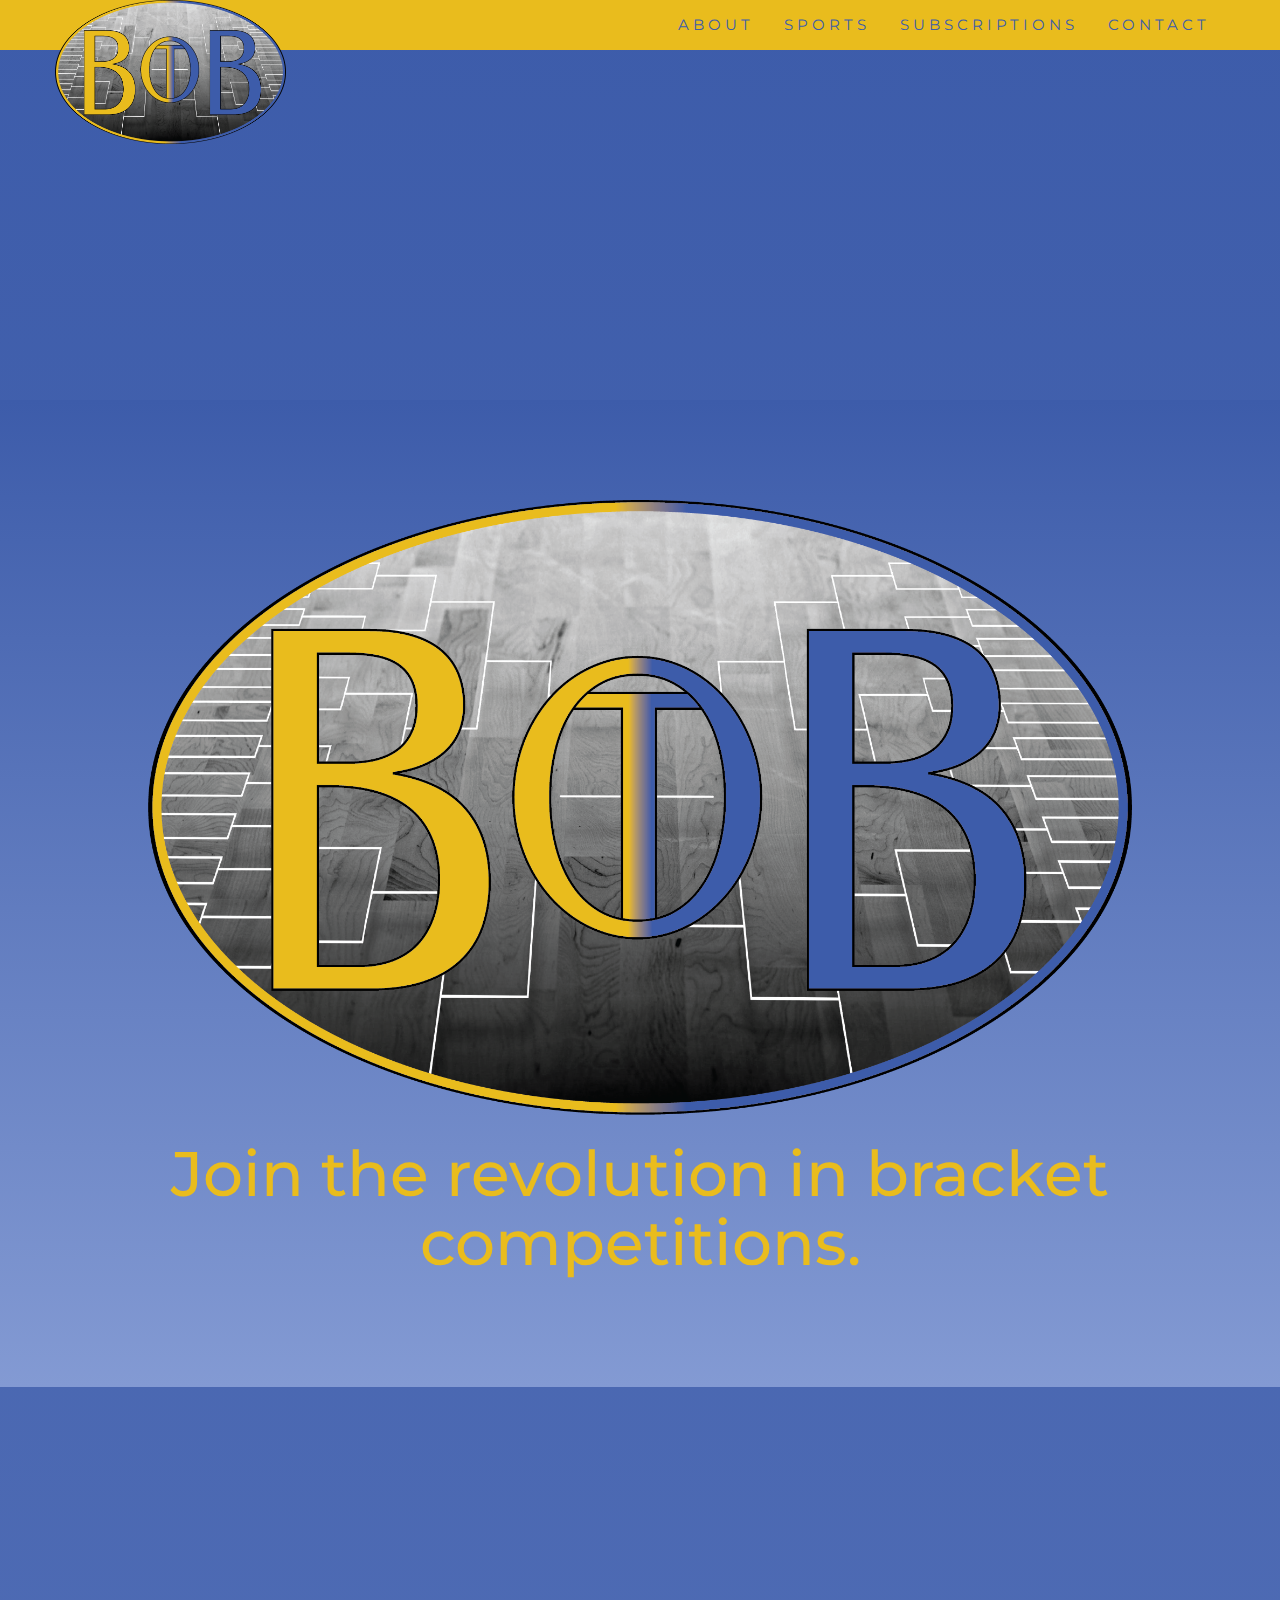
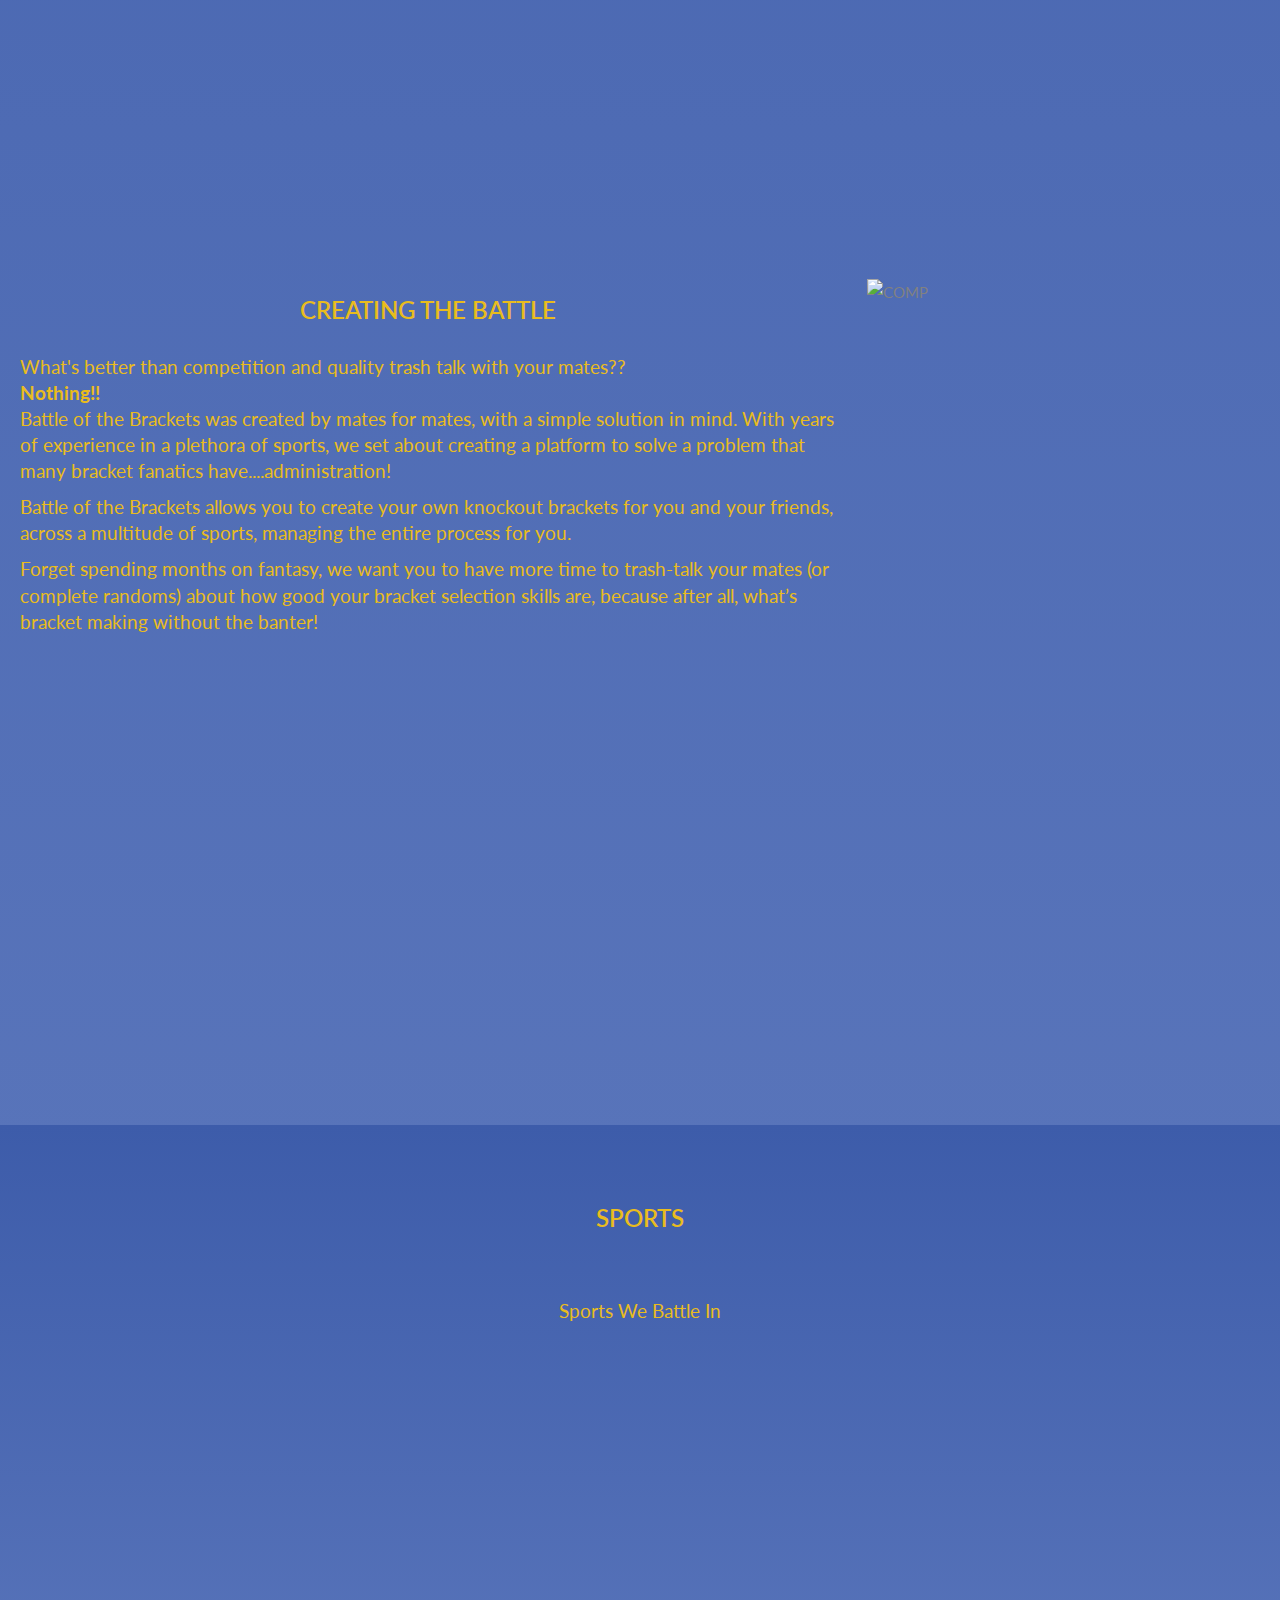
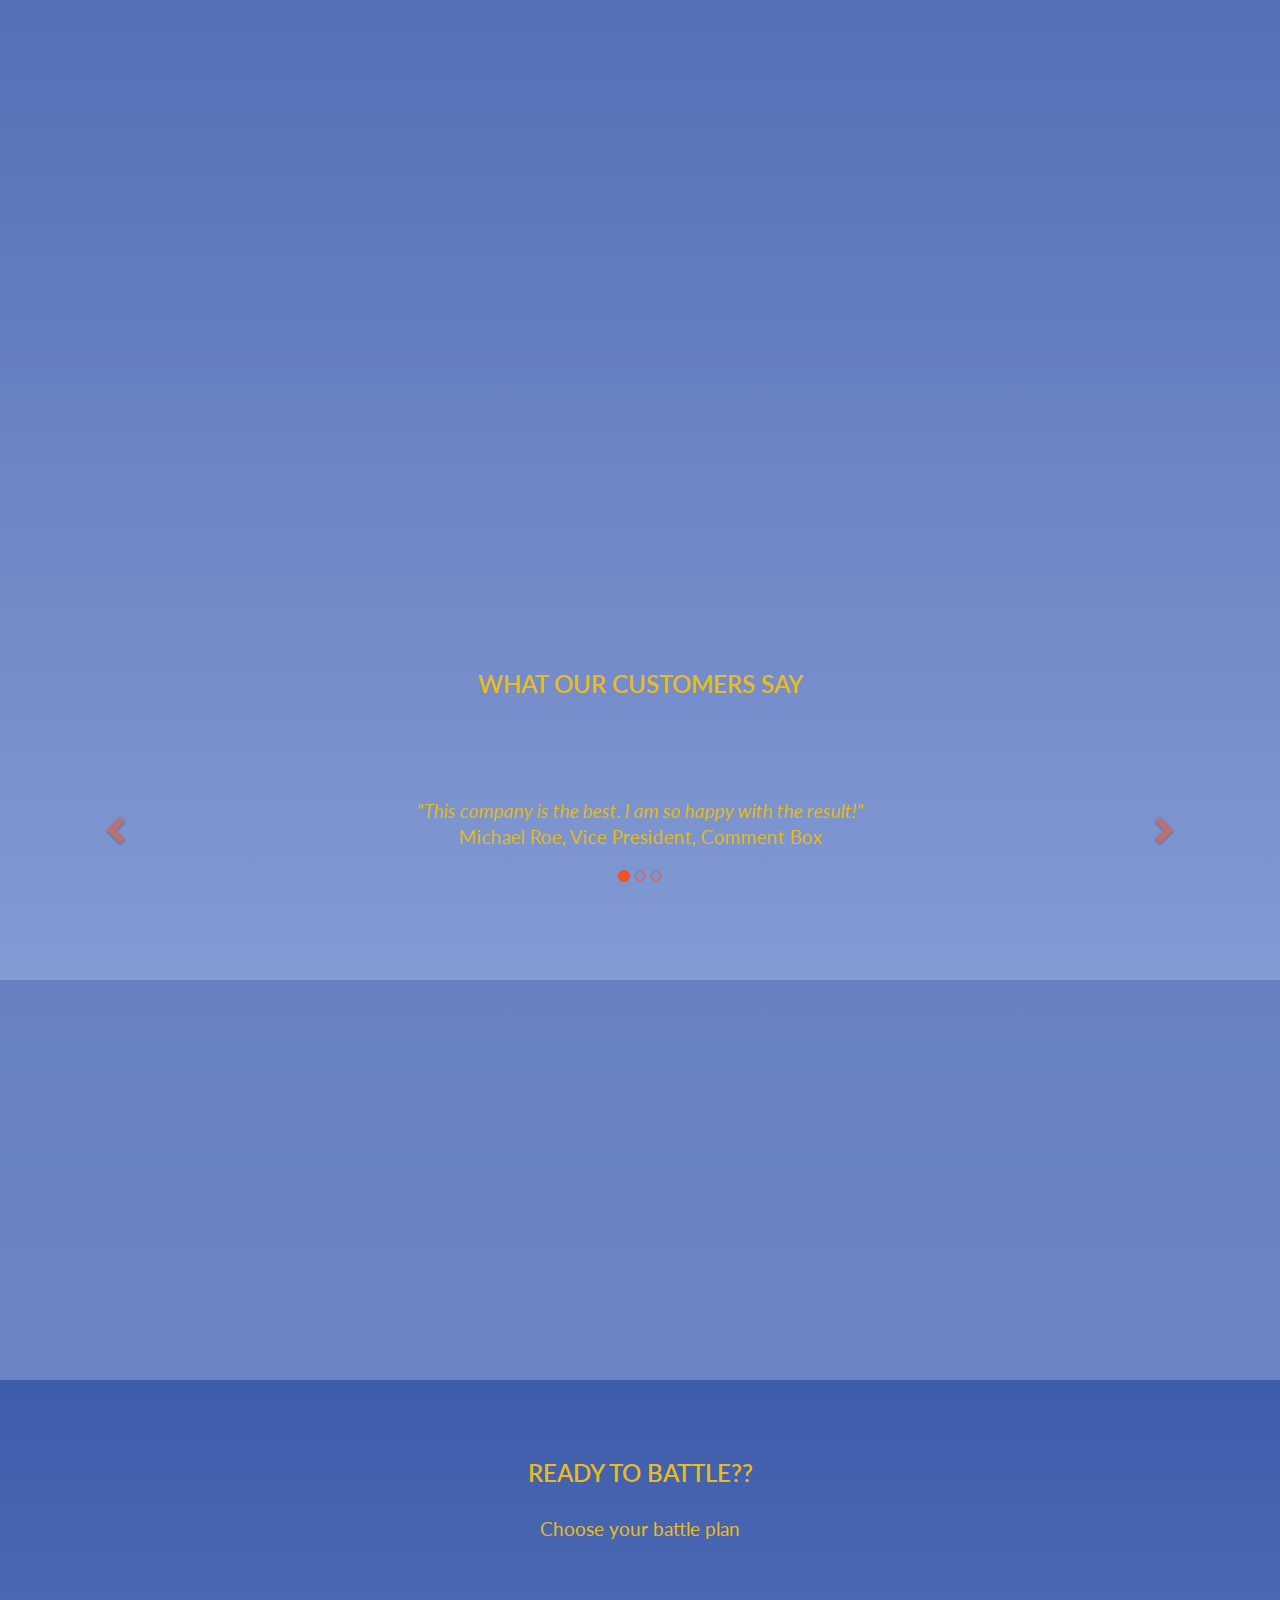
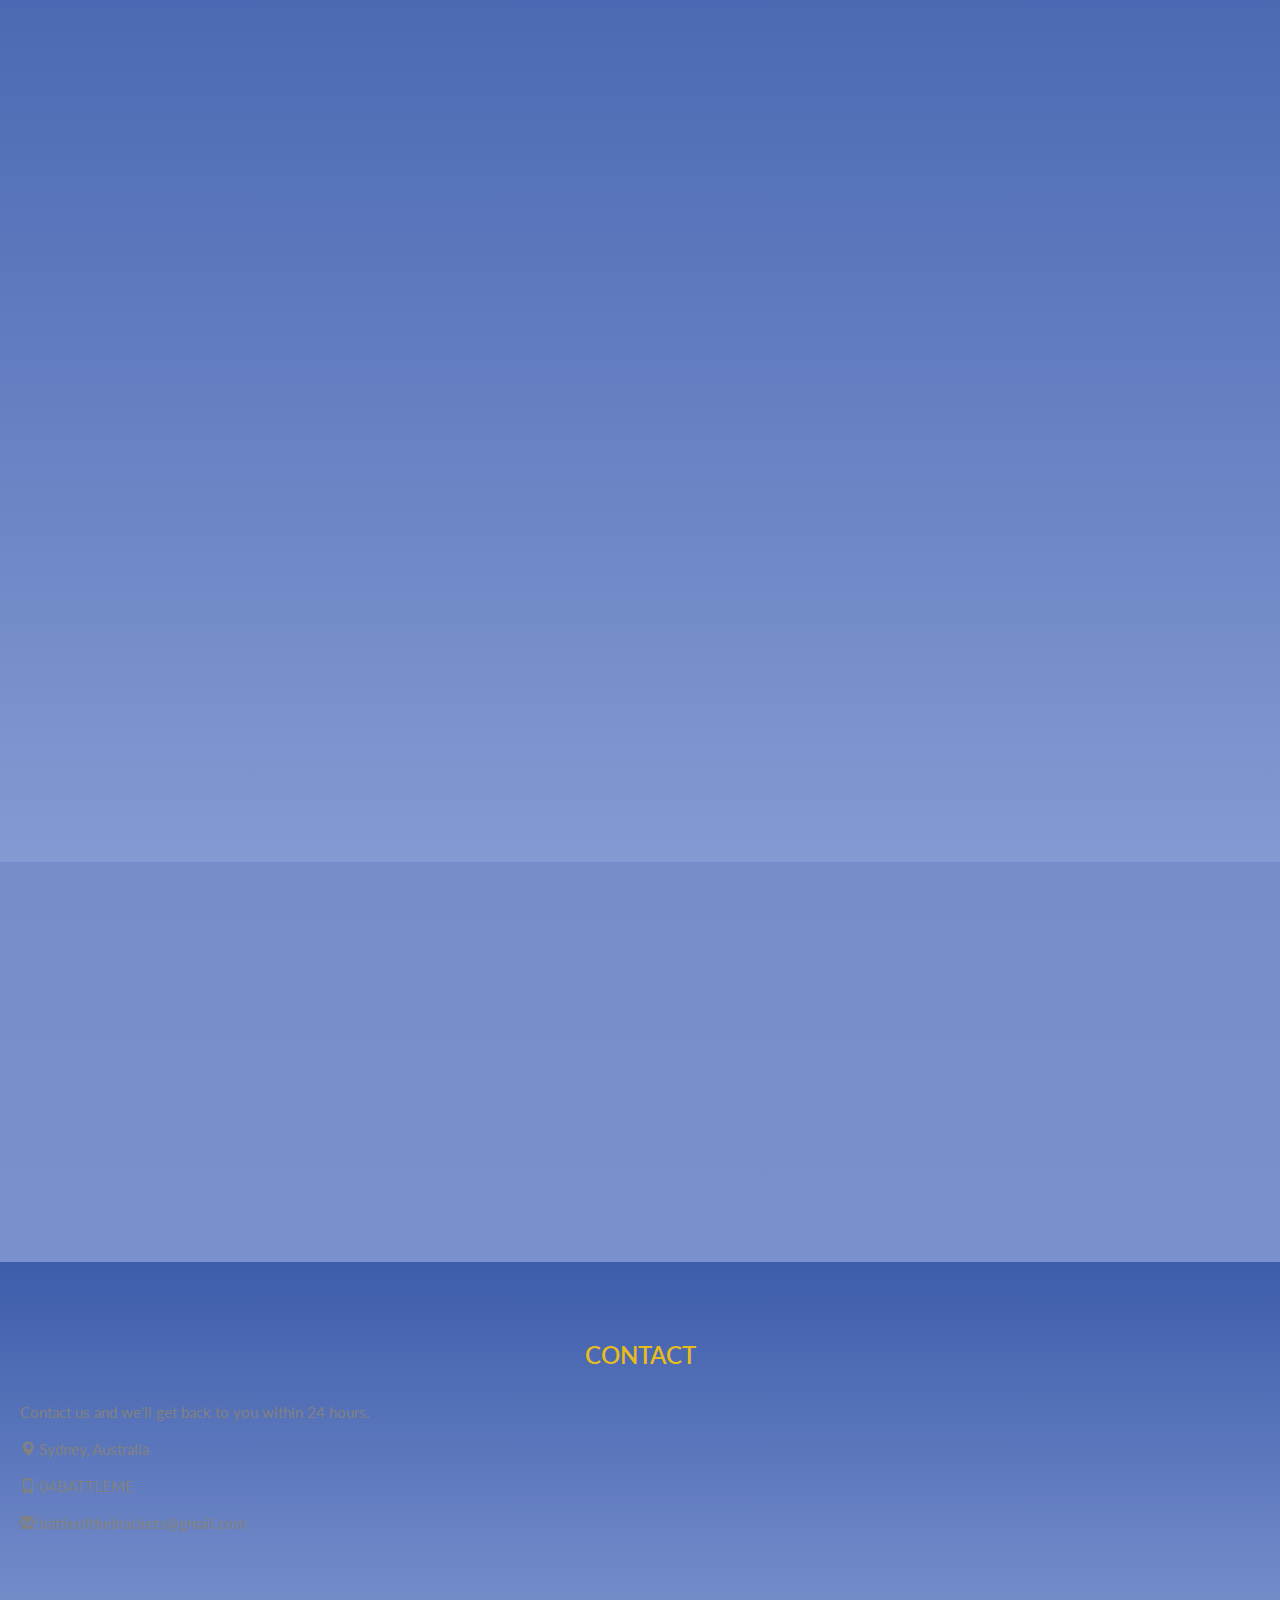
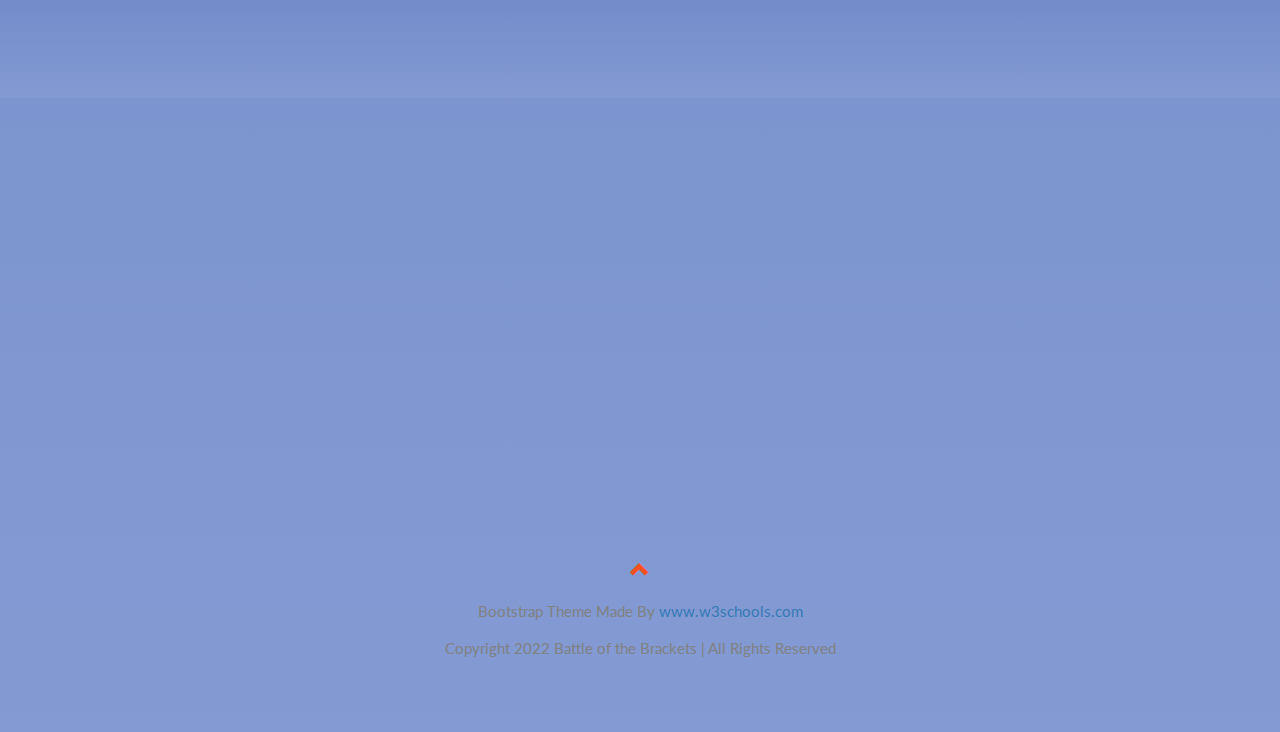
==== commit 84bf99dd: "Update index.html" ====
--- a/index.html
+++ b/index.html
@@ -394,7 +394,7 @@
 <div class="fixed-bg"></div>
 
 <!-- Container (Subscriptions Section) -->
-<div id="subscriptions" class="container-fluid">
+<div id="subscriptions" class="container-fluid bg-grey">
   <div class="text-center">
     <h2>READY TO BATTLE??</h2>
     <h4>Choose your battle plan</h4>
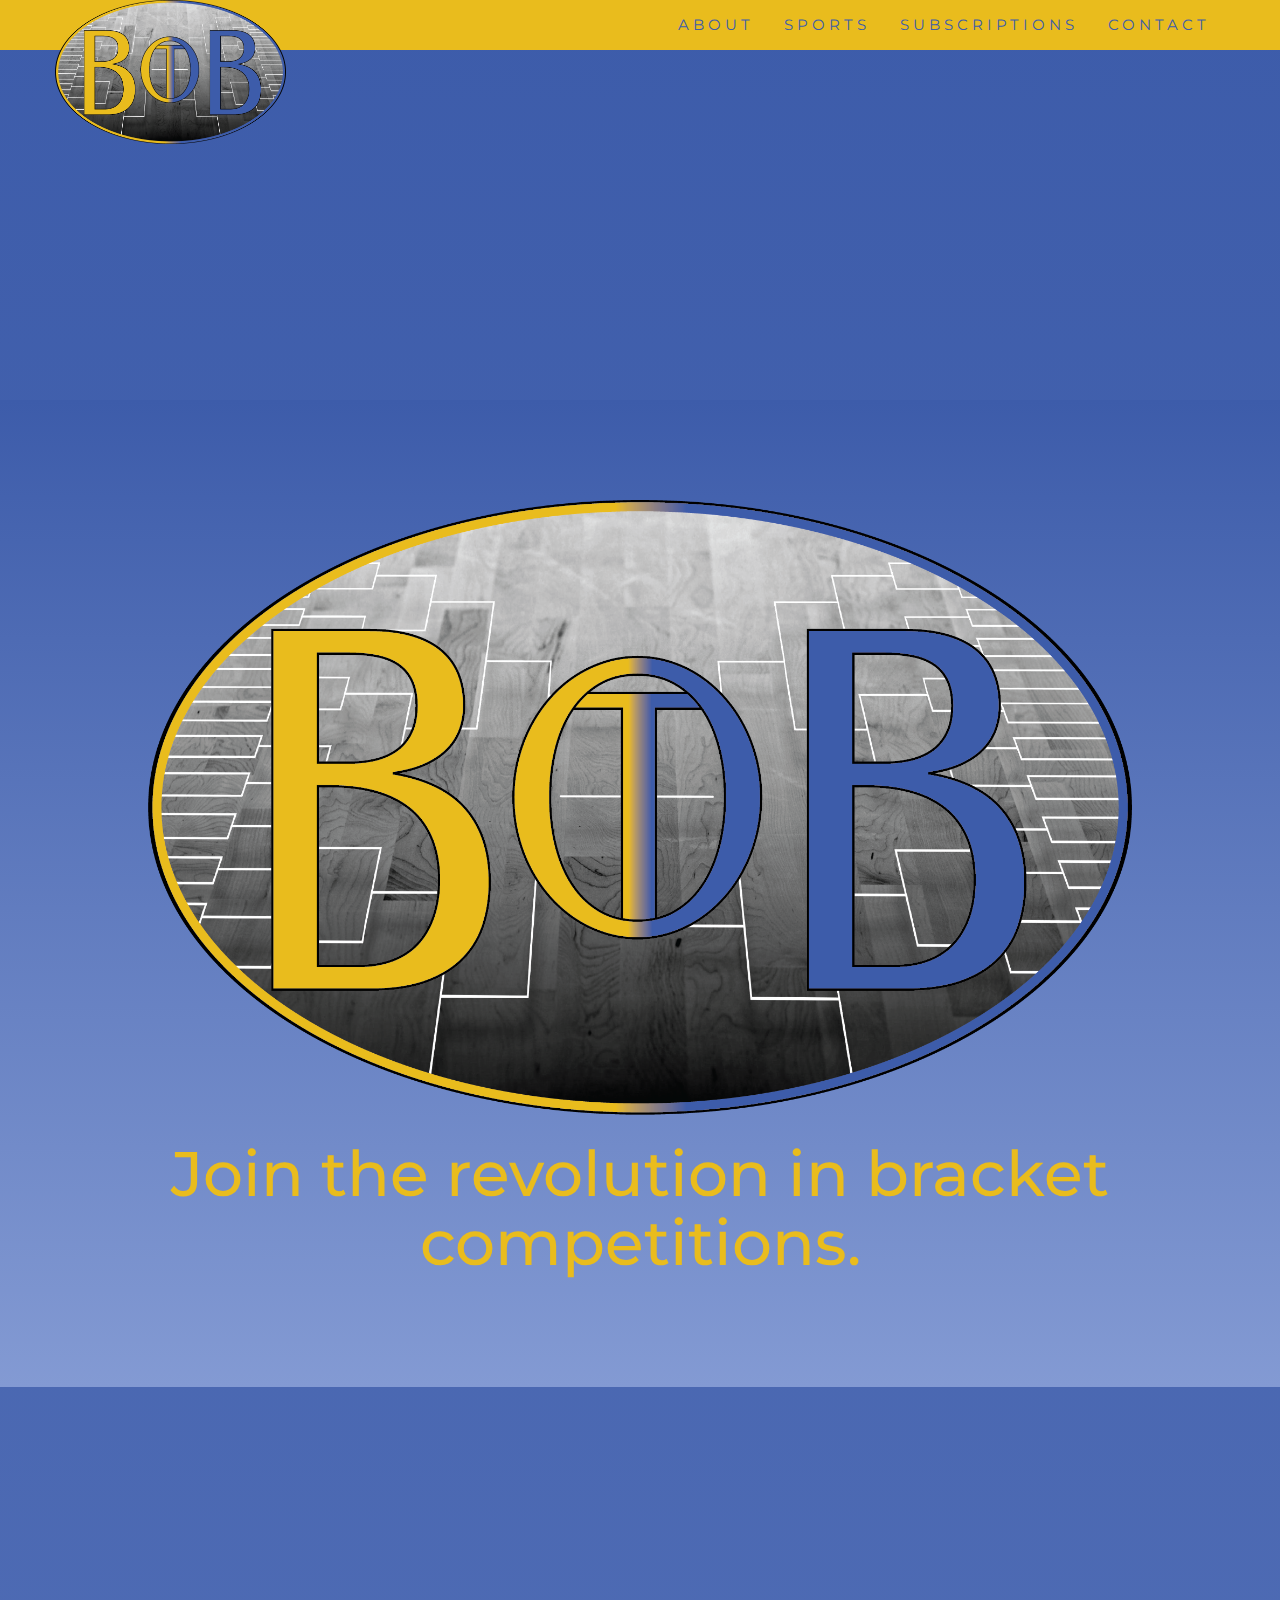
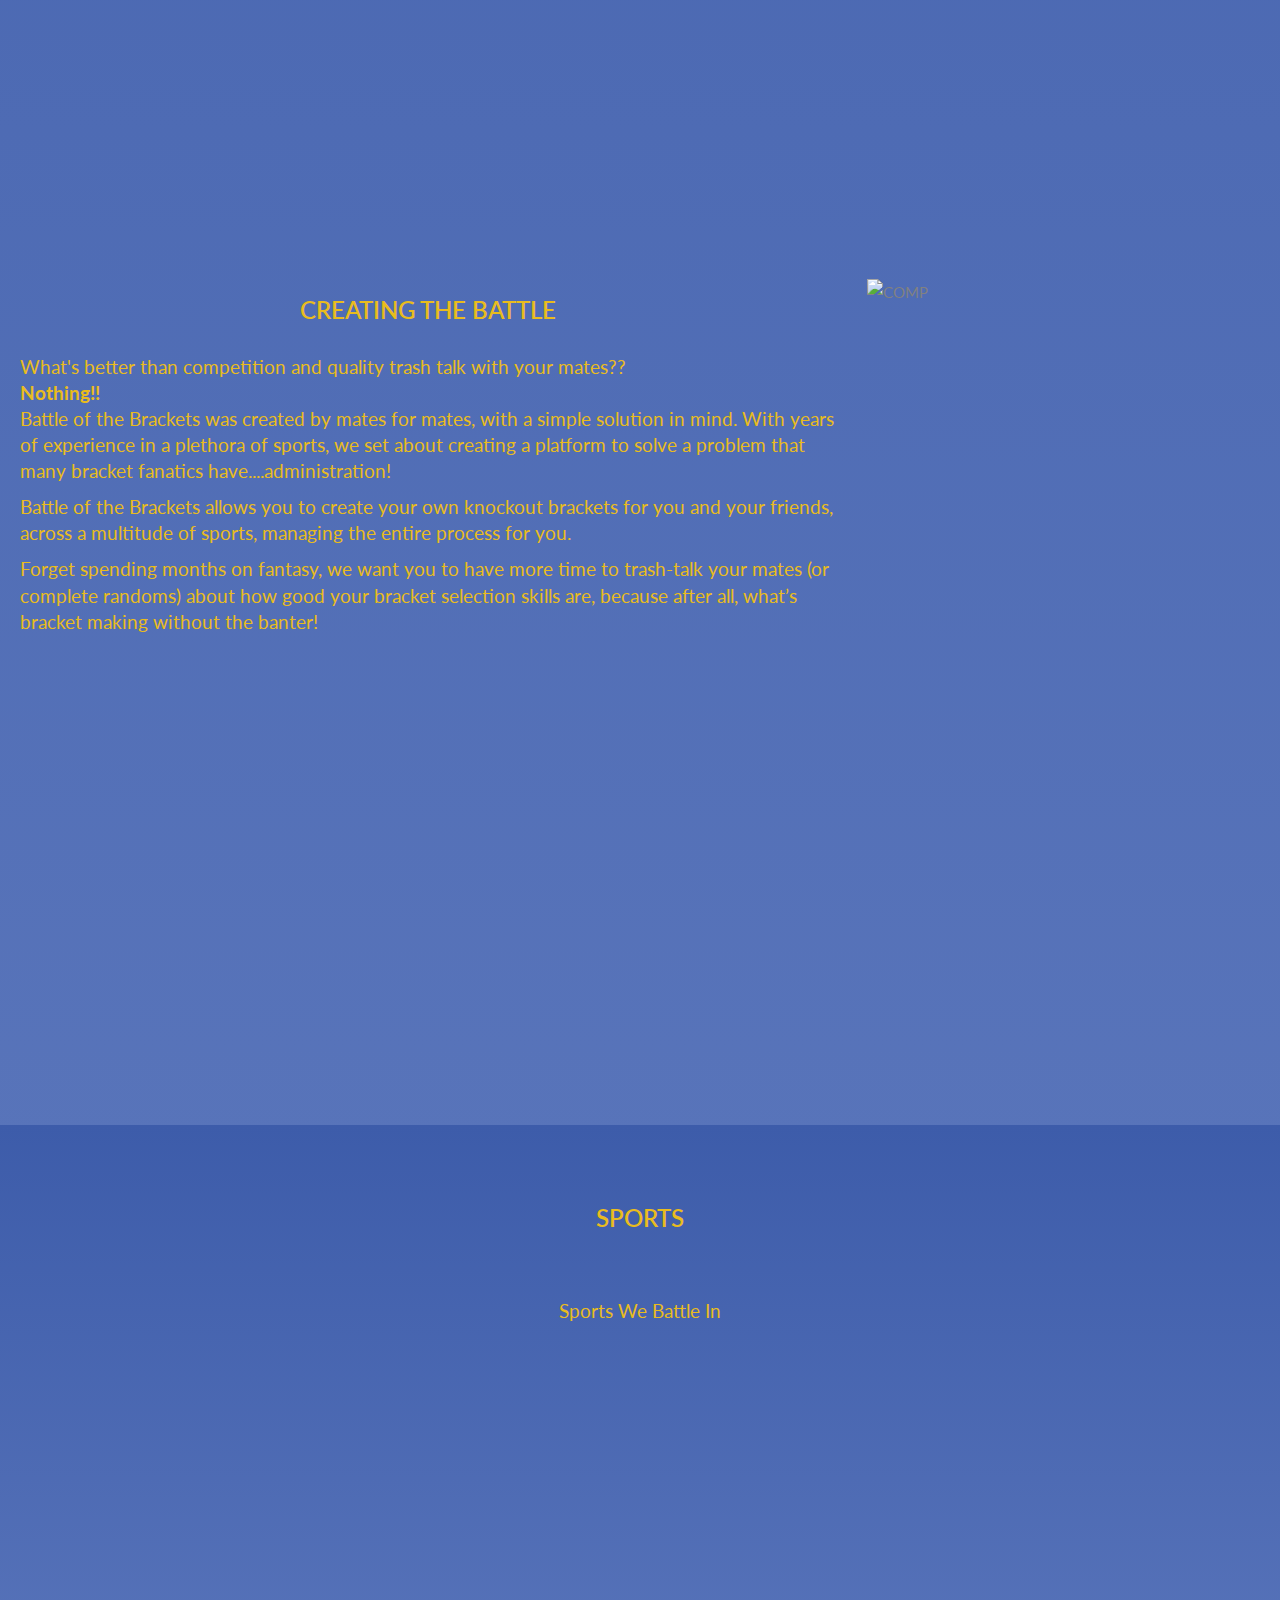
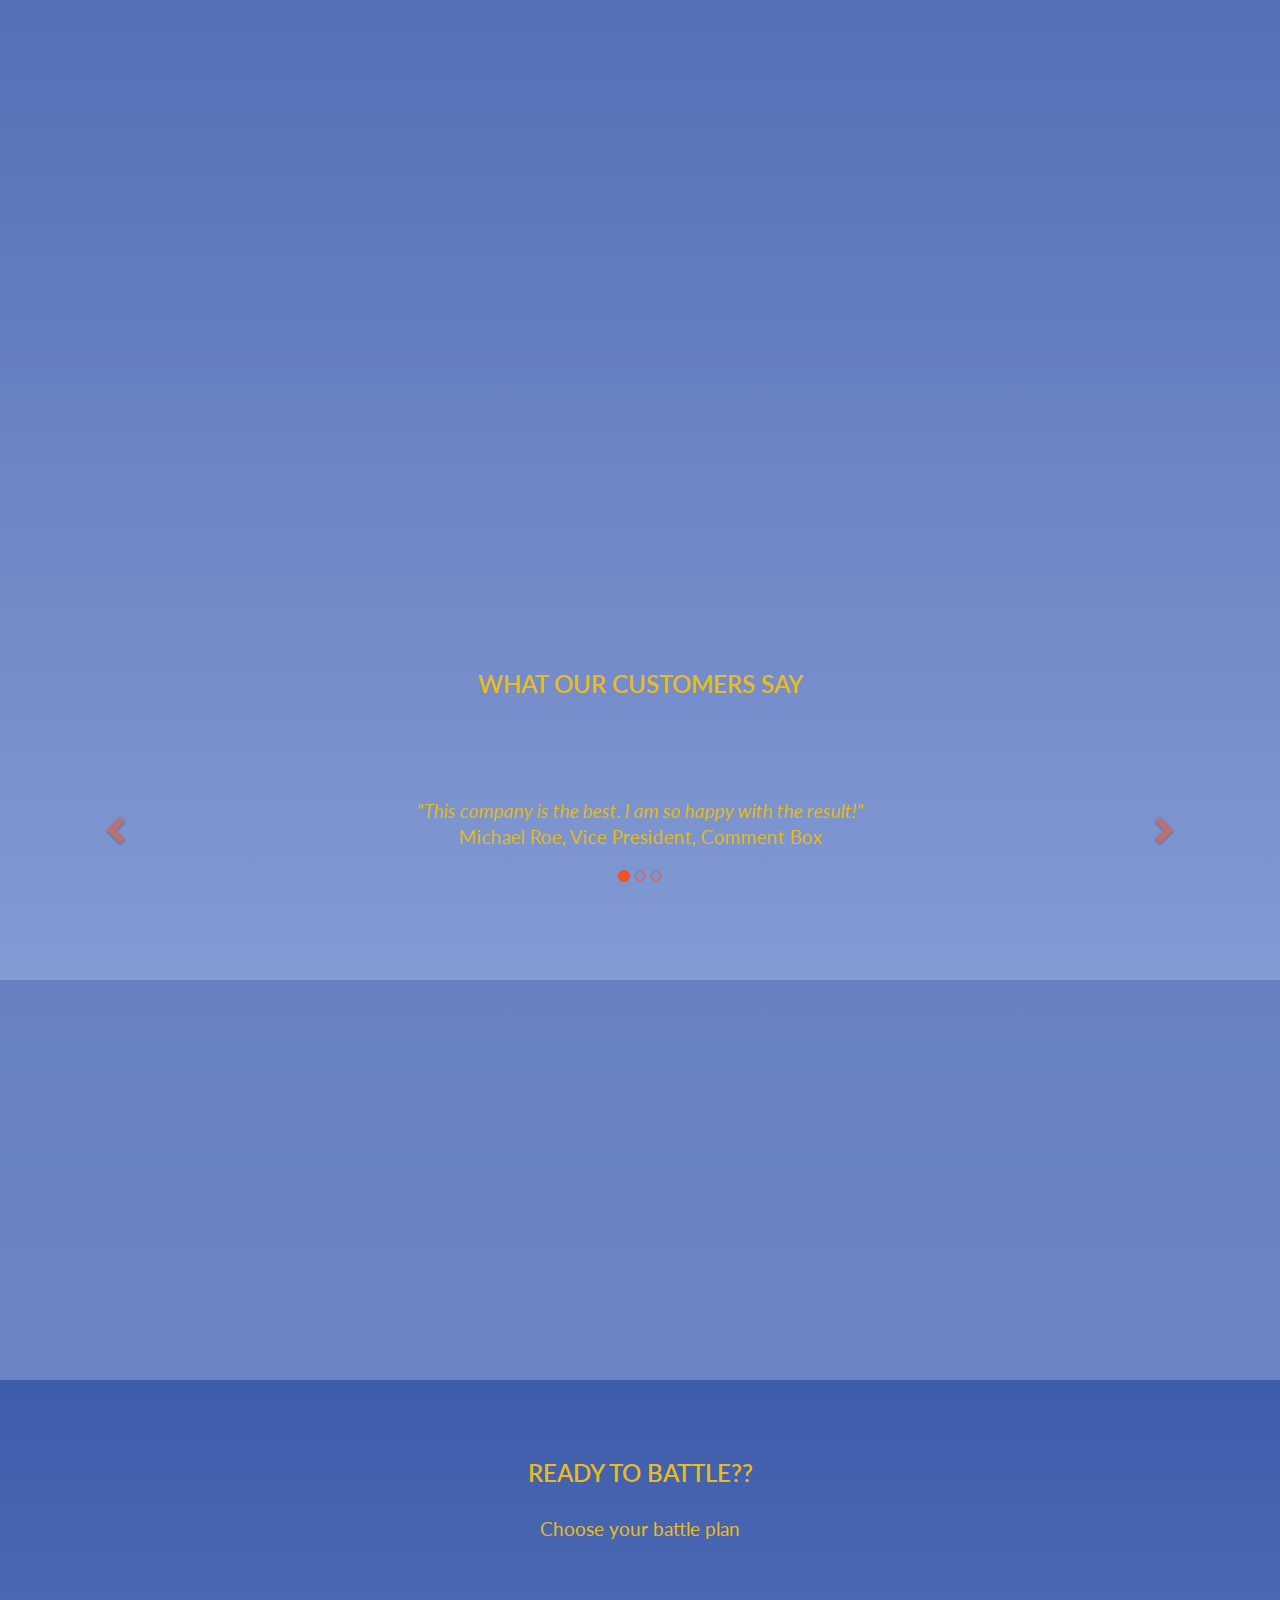
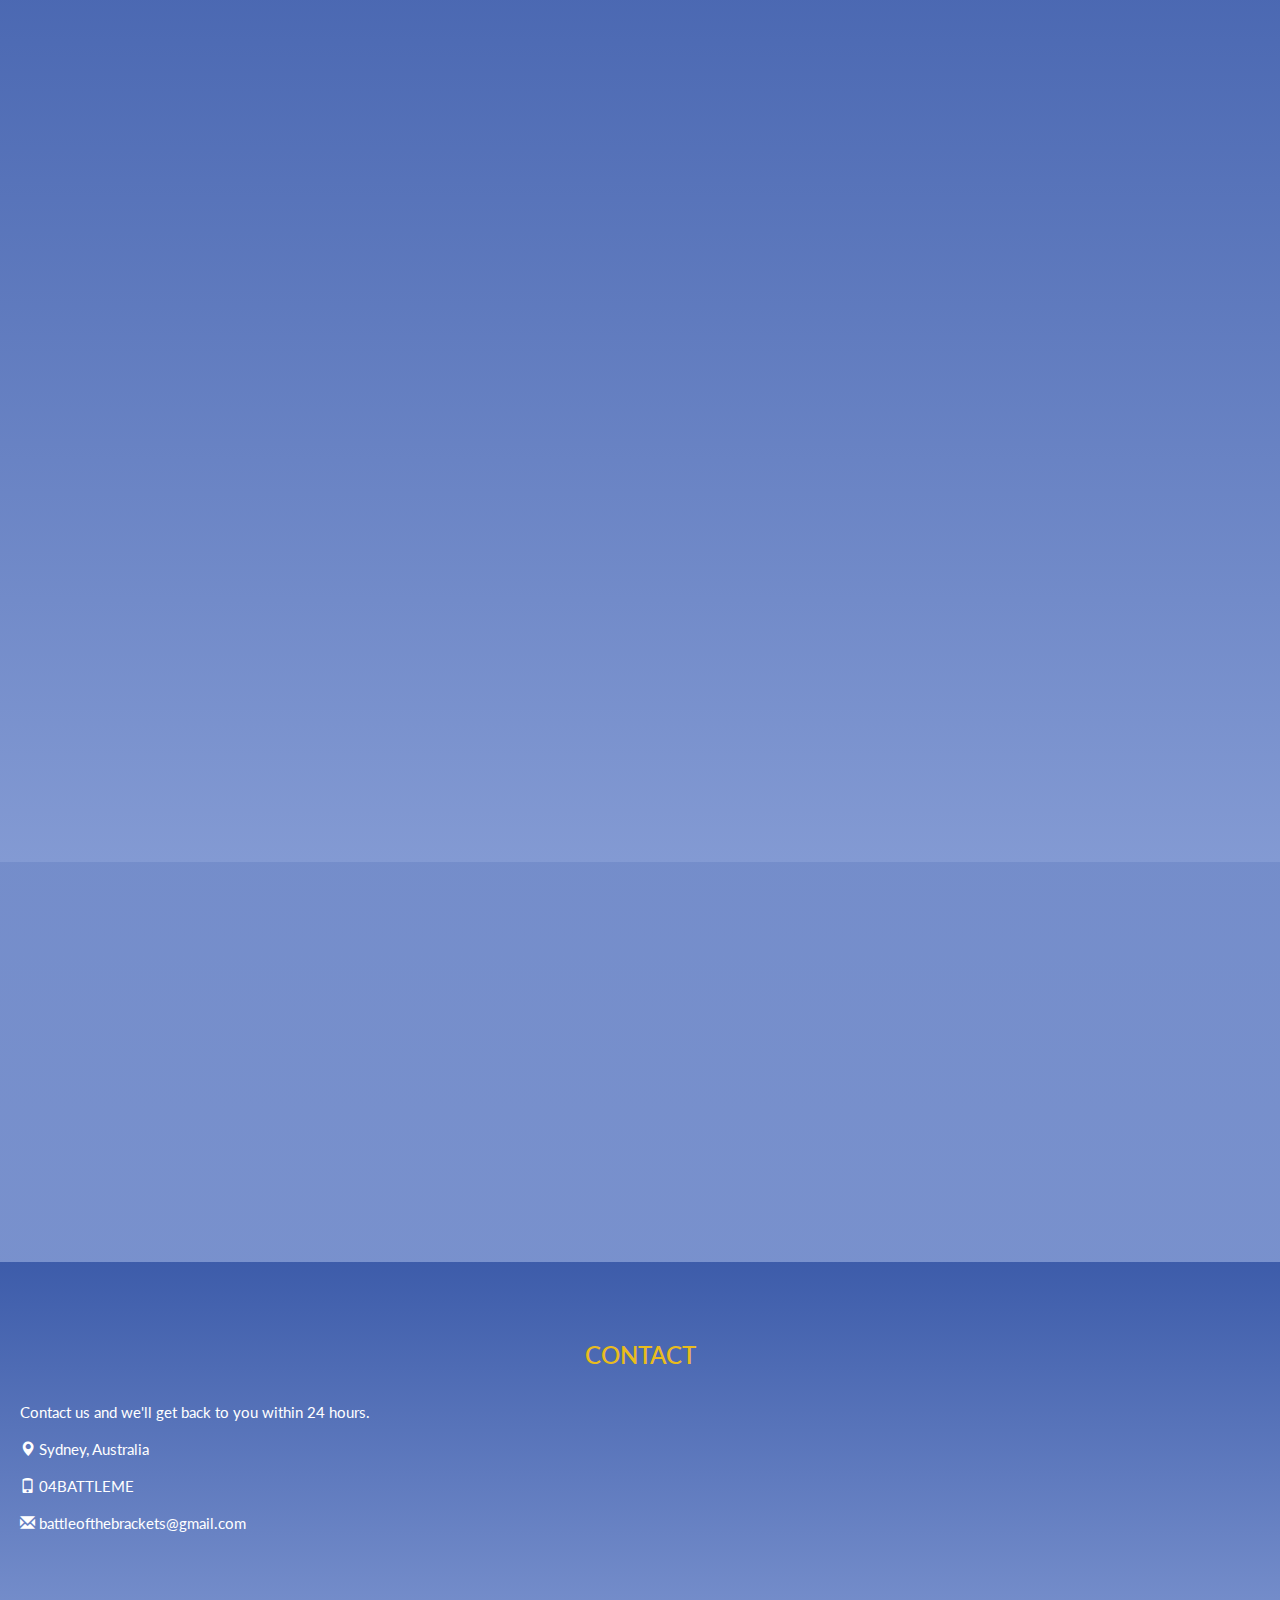
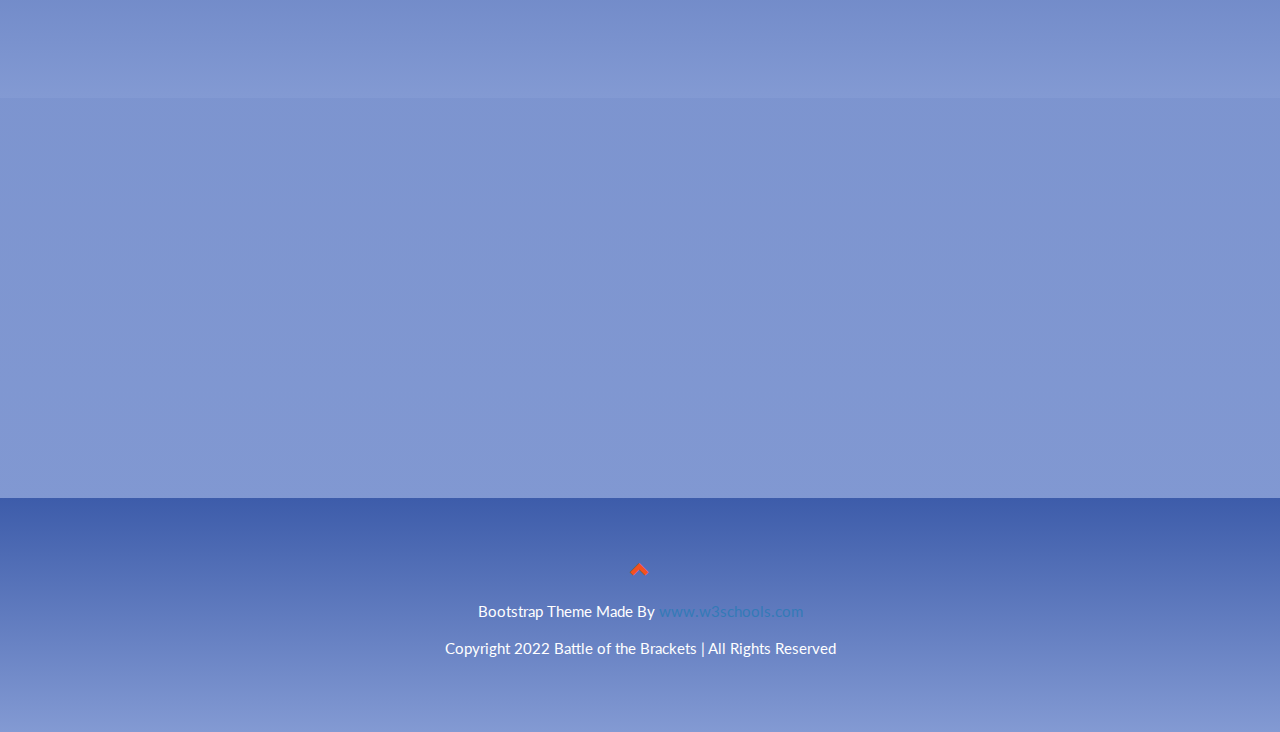
==== commit 6c65f674: "Update index.html" ====
--- a/index.html
+++ b/index.html
@@ -106,6 +106,9 @@
   }
   .item4 {
     background-color: #e9bc1d !important;
+  }
+  .item5 {
+  color: white;
   }
   .panel {
     border: 1px solid #e9bc1d; 
@@ -474,7 +477,7 @@
 <div id="contact" class="container-fluid bg-grey">
   <h2 class="text-center">CONTACT</h2>
   <div class="row">
-    <div class="col-sm-5">
+    <div class="col-sm-5 item5">
       <p>Contact us and we'll get back to you within 24 hours.</p>
       <p><span class="glyphicon glyphicon-map-marker"></span> Sydney, Australia</p>
       <p><span class="glyphicon glyphicon-phone"></span> 04BATTLEME</p>
@@ -502,7 +505,7 @@
 
 <!-- Image of location/map -->
 <div class="fixed-bg"></div>
-<footer class="container-fluid text-center">
+<footer class="container-fluid text-center bg-grey item5">
   <a href="#myPage" title="To Top">
     <span class="glyphicon glyphicon-chevron-up"></span>
   </a>
